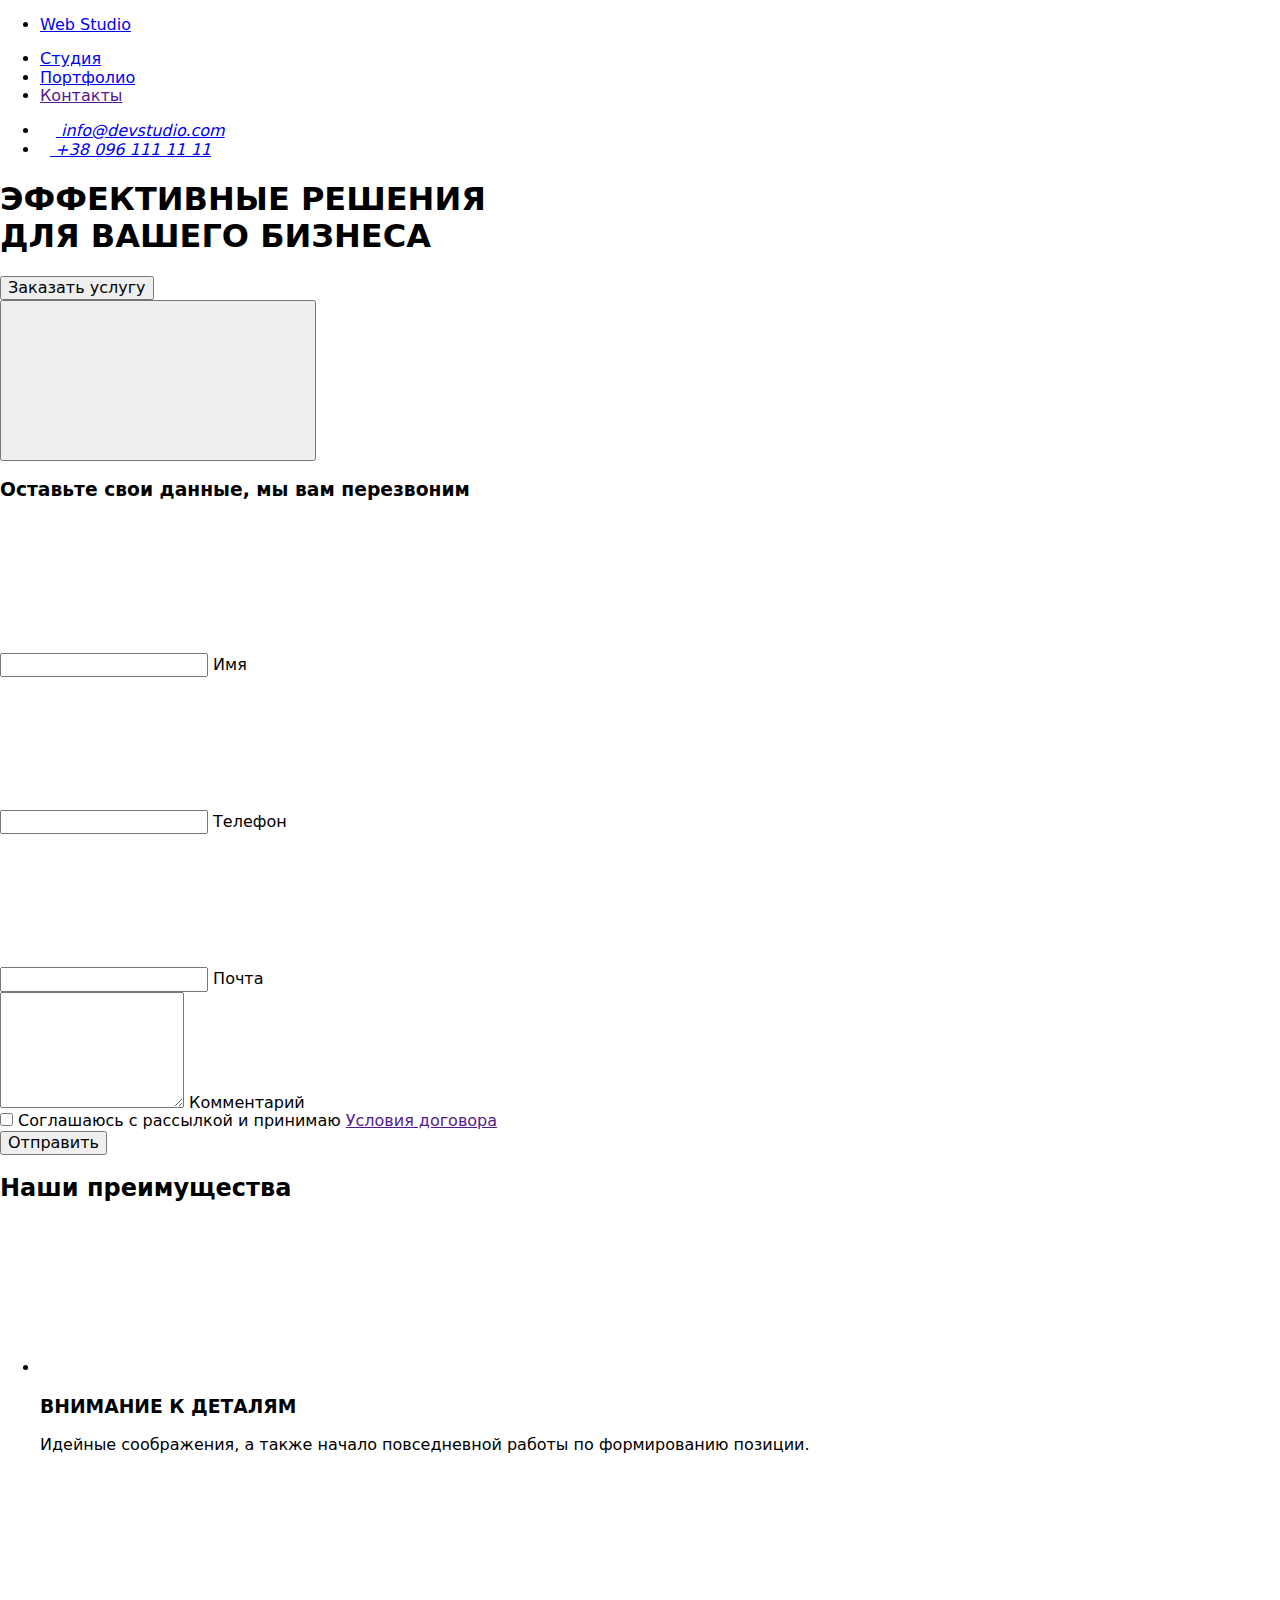
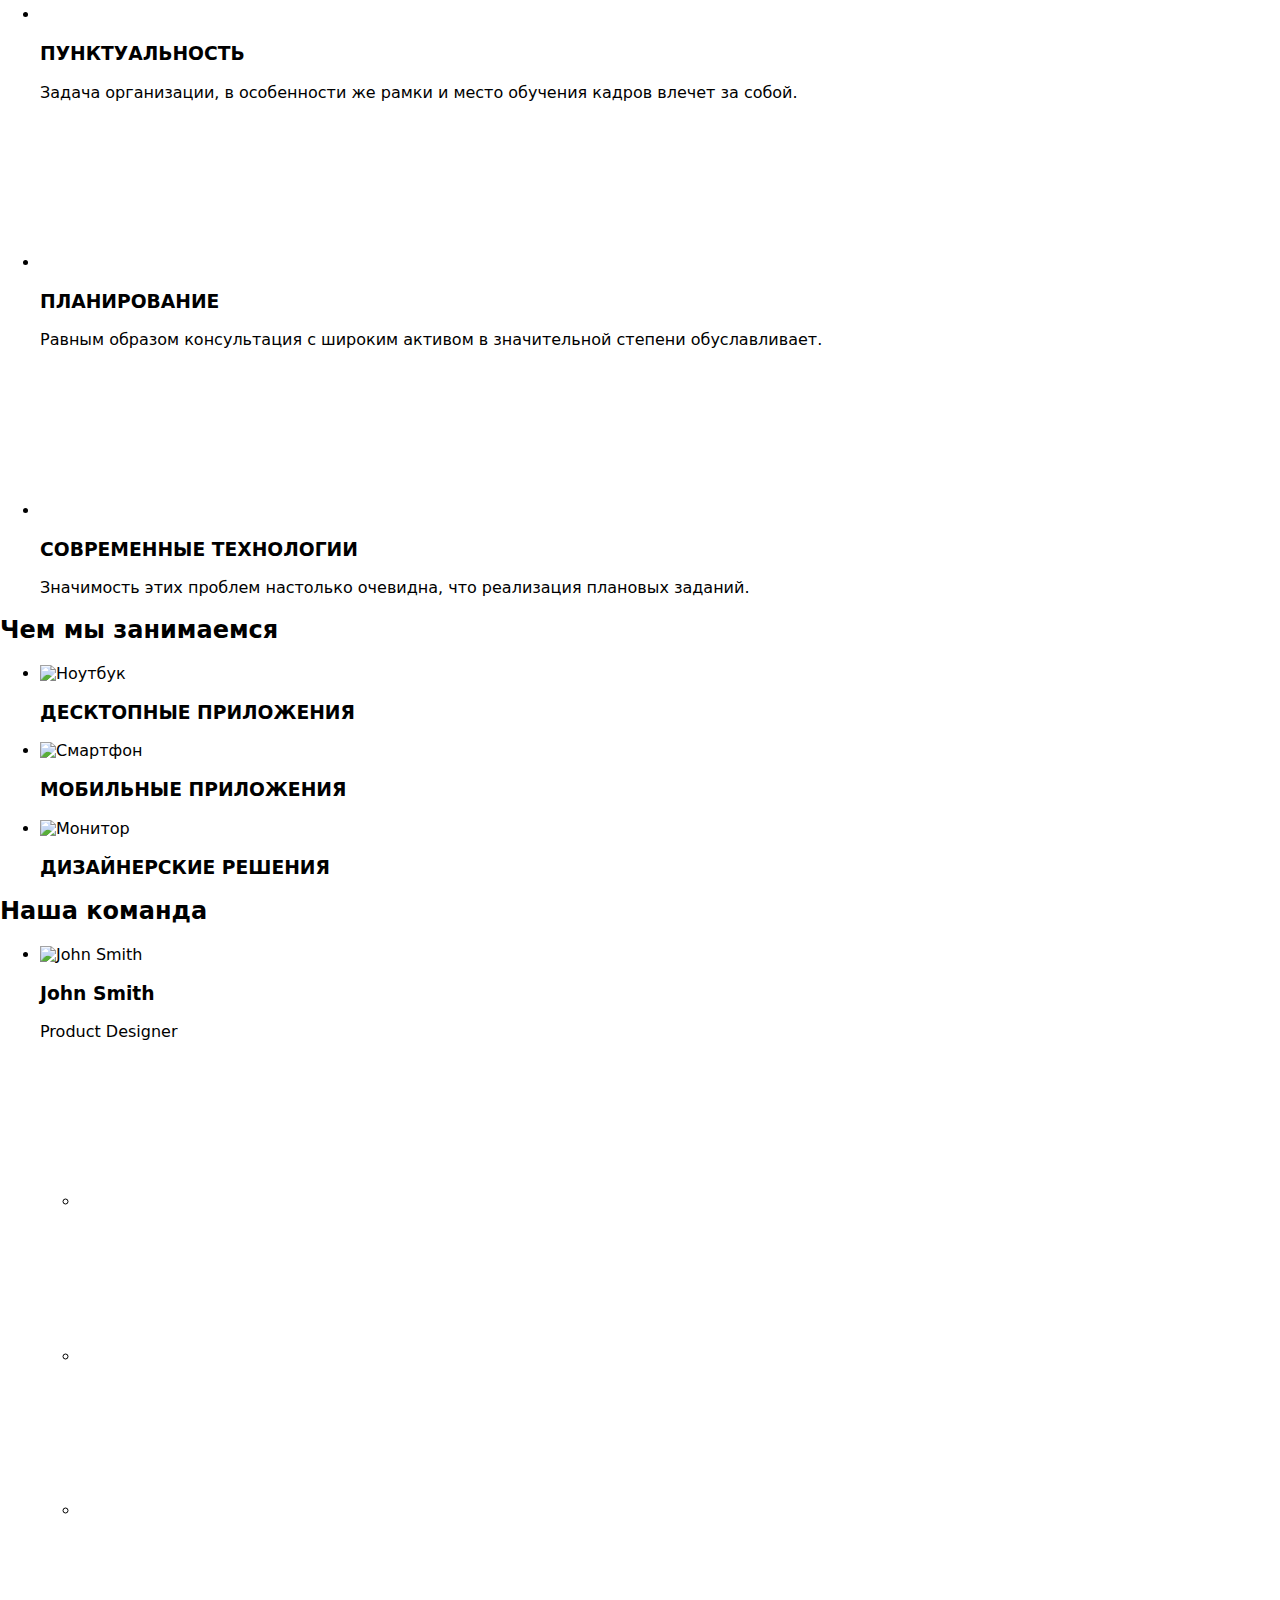
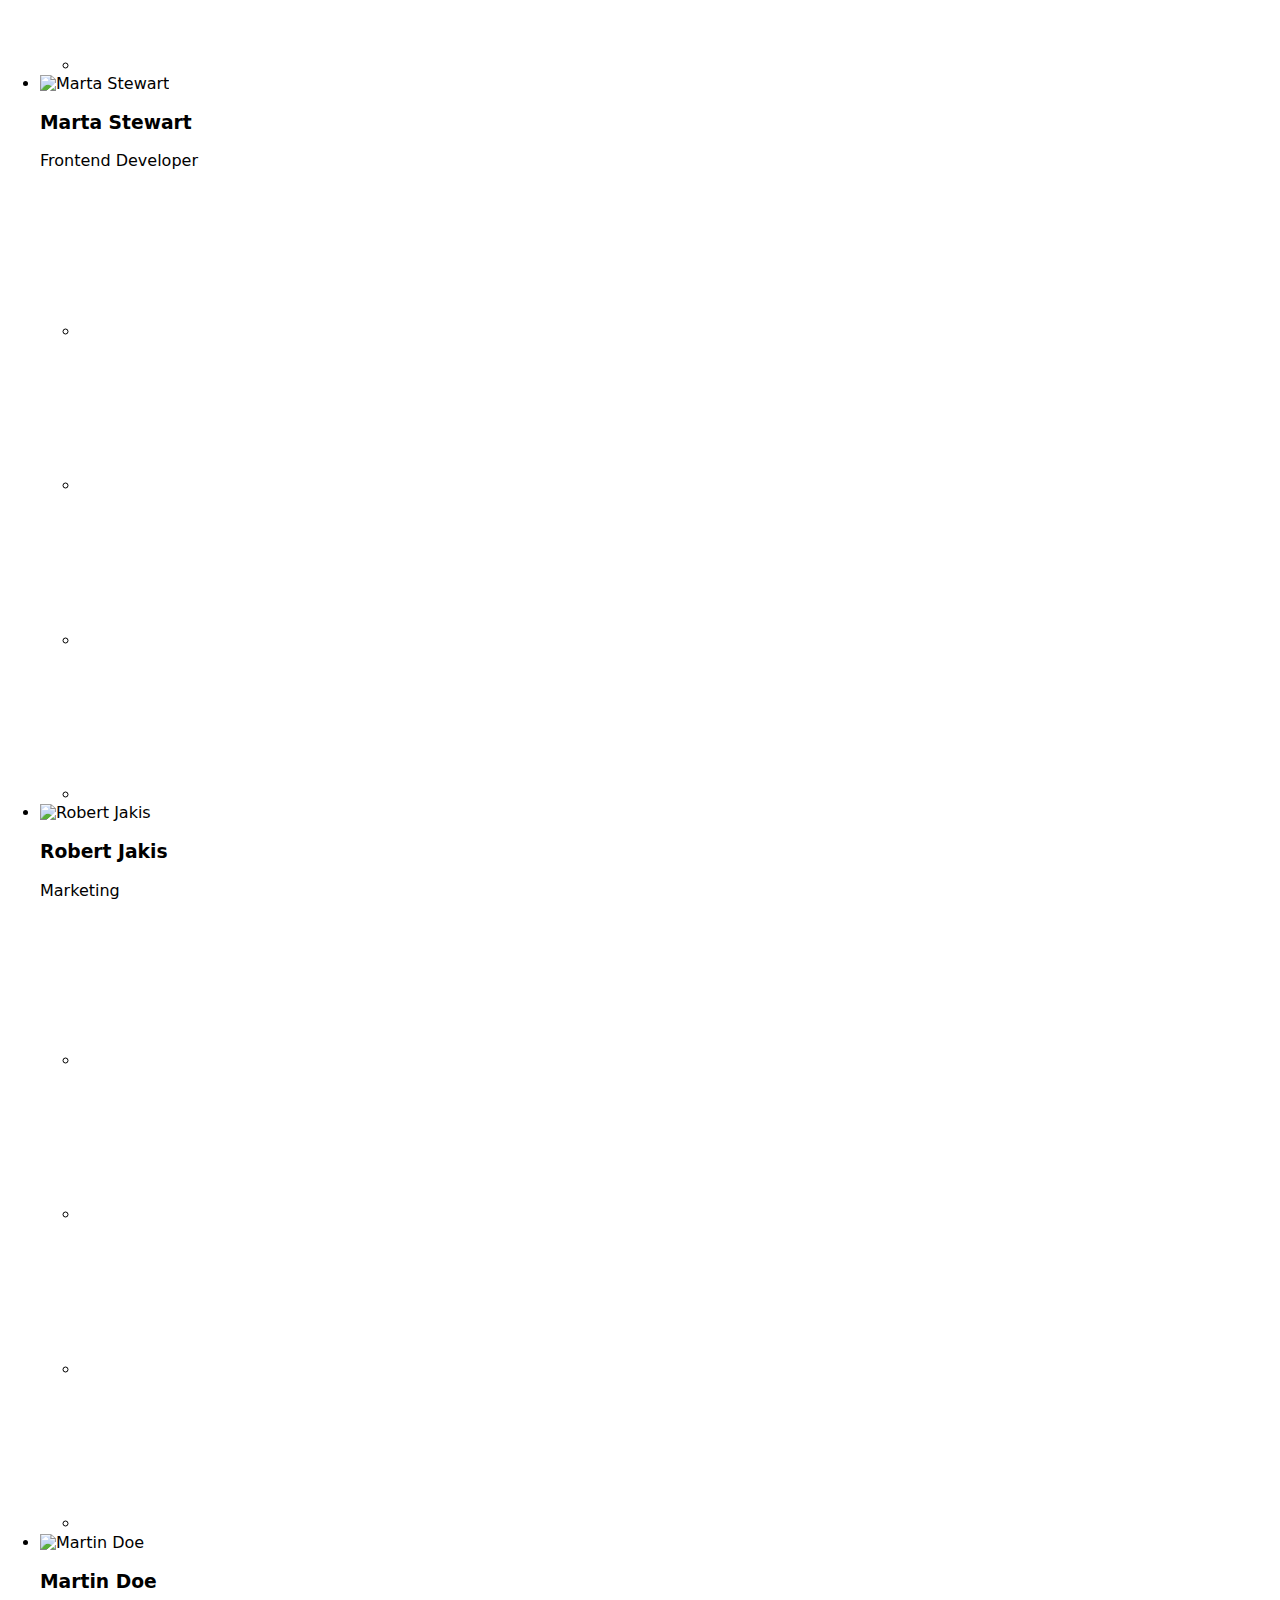
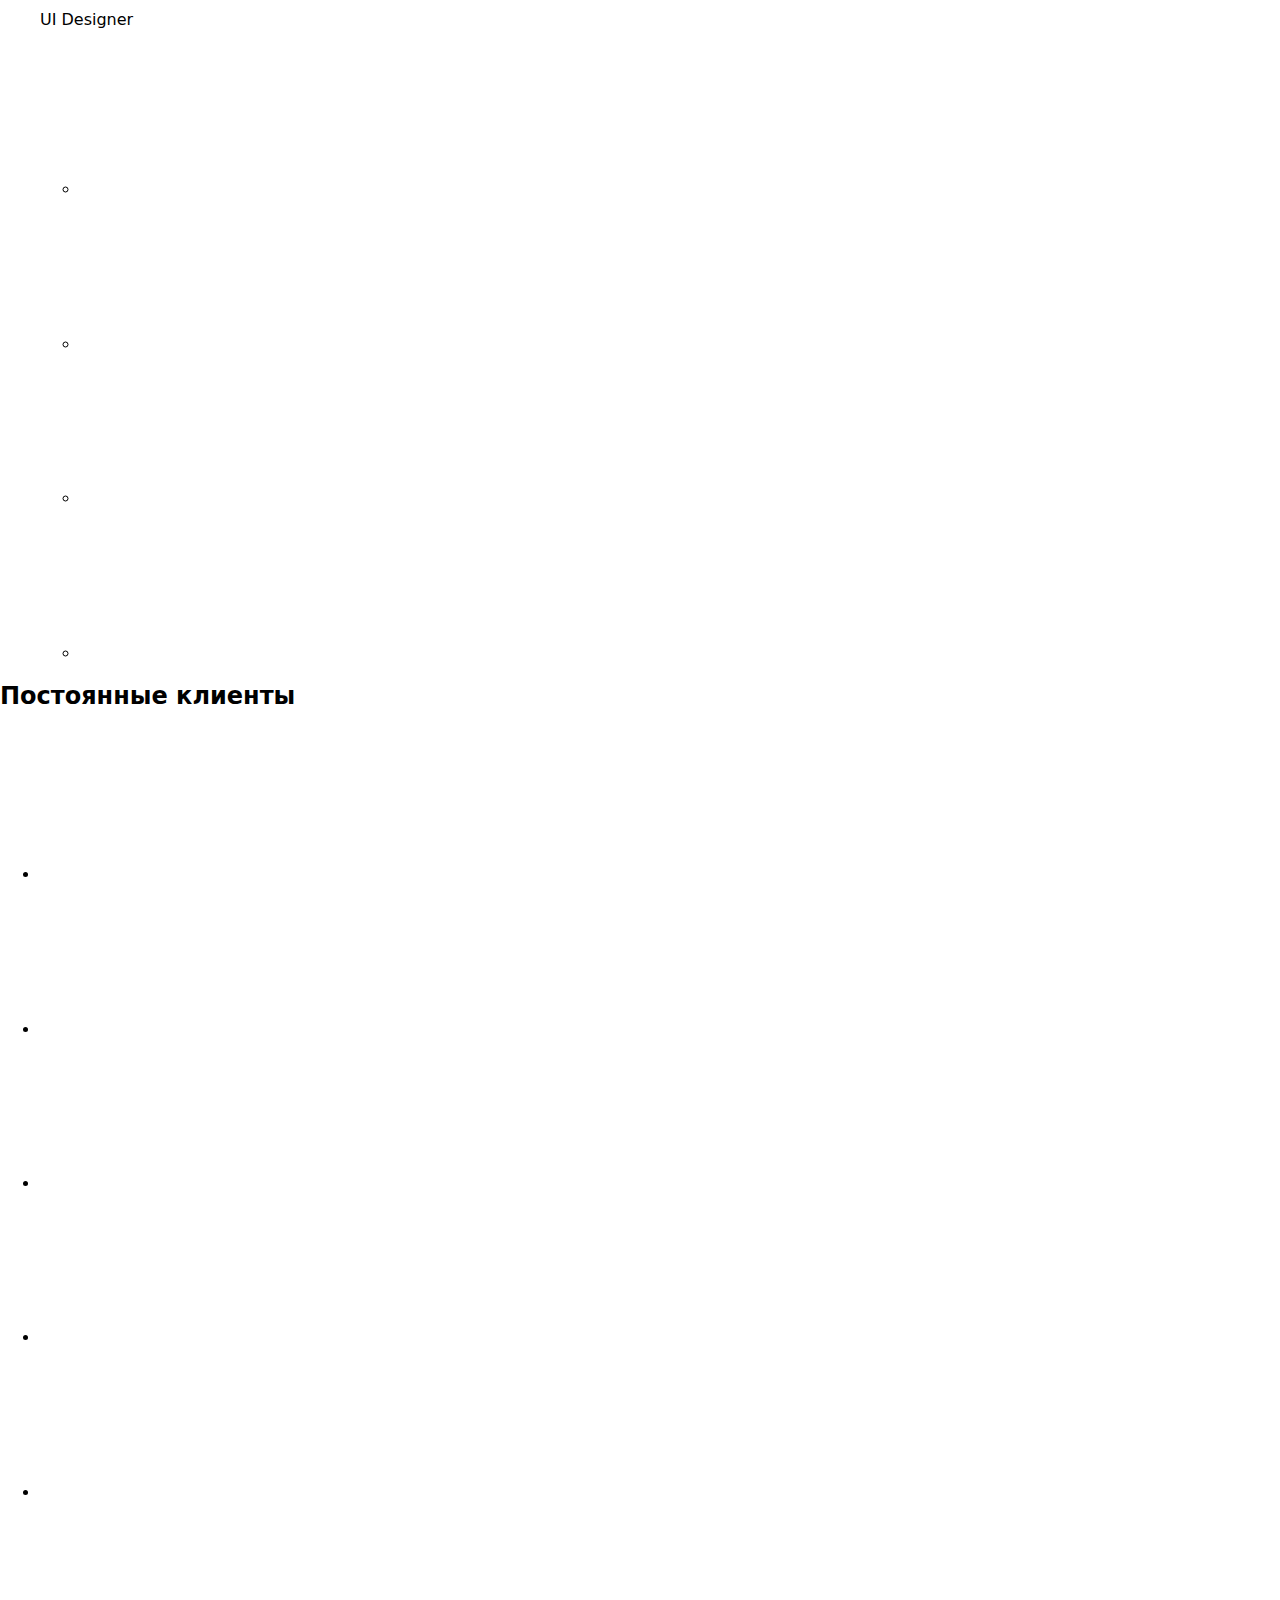
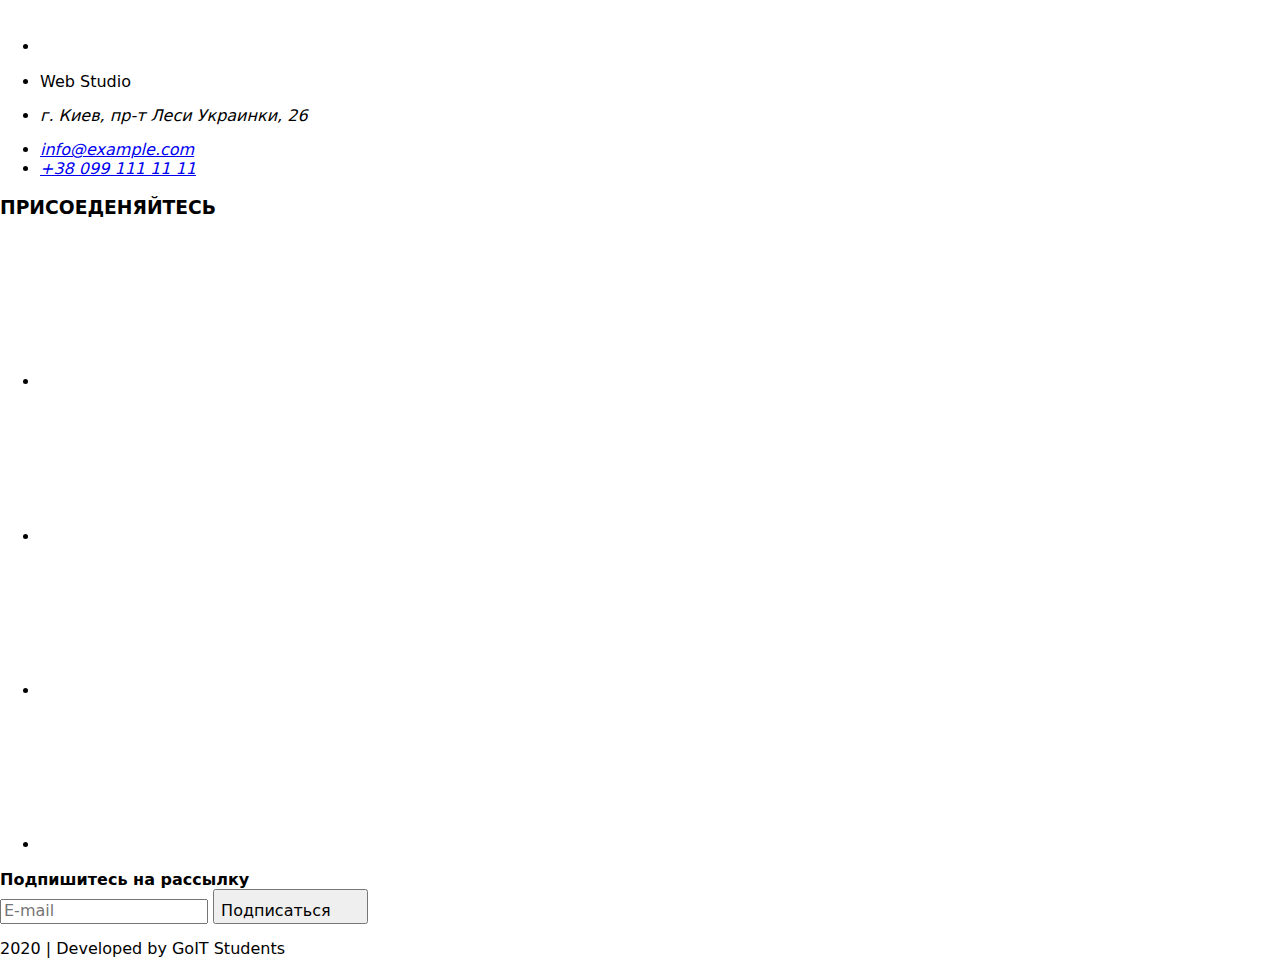
==== index.html @ e9ec9ec7 "Добавила normalize" ====
<!DOCTYPE html>
<html lang="ru">
  <!-- Служебная информация -->
  <head>
    <meta charset="UTF-8" />
    <meta name="viewport" content="width=device-width, initial-scale=1.0" />
    <title>Web Studio v.1</title>
    <link
      rel="stylesheet"
      href="https://fonts.googleapis.com/css2?family=Raleway:wght@700&family=Roboto:wght@400;500;700&display=swap"
    />
    <link 
    rel="stylesheet" 
    href="https://cdnjs.cloudflare.com/ajax/libs/modern-normalize/0.7.0/modern-normalize.min.css" />
    <link rel="stylesheet" href="./css/main.min.css" />
  </head>
  <!-- Содержание -->
  <body>
    <!-- Шапка страницы -->
    <header class="page-header">
      <!-- Главная навигация -->
      <nav class="header-content section">
        <ul class="nav-logo">
          <li>
            <a href="./index.html" lang="en" class="logo">
              <span class="logo-web">Web</span>
              <span class="logo-studio">Studio</span>
            </a>
          </li>
        </ul>
        <ul class="nav-sections">
          <li class="nav-item">
            <a href="./index.html" class="list-item current">Студия</a>
          </li>
          <li class="nav-item">
            <a href="./portfolio.html" class="list-item">Портфолио</a>
          </li>
          <li class="nav-item">
            <a href="" class="list-item">Контакты</a>
          </li>
        </ul>
        <address>
          <ul class="nav-sections-contacts">
            <li class="nav-contacts">
              <a href="mailto:info@devstudio.com" class="contacts">
                <svg width="16" height="12">
                  <use href="./images/symbol-defs.svg#icon-envelope"></use>
                </svg>
                info@devstudio.com
              </a>
            </li>
            <li class="nav-contacts">
              <a href="tel:+380961111111" class="contacts">
                <svg width="10" height="15">
                  <use href="./images/symbol-defs.svg#icon-smartphone"></use>
                </svg>
                +38 096 111 11 11
              </a>
            </li>
          </ul>
        </address>
      </nav>
    </header>
    <main>
      <!--Первый экран-->
      <section class="main-section">
        <h1 class="main-title">
          ЭФФЕКТИВНЫЕ РЕШЕНИЯ
          <br />
          ДЛЯ ВАШЕГО БИЗНЕСА
        </h1>
        <button type="button" class="order-buttom" data-modal-open>
          Заказать услугу
        </button>
      </section>
      <!-- Форма "Заказать услугу" -->
      <section class="backdrop is-hidden" data-modal>
        <section class="modal">
          <button data-modal-close class="modal-close">
            <svg class="close-icon">
              <use href="./images/modal-sprite.svg#icon-close"></use>
            </svg>
          </button>
          <form action="">
            <h3 class="form-title">Оставьте свои данные, мы вам перезвоним</h2>

            <section class="form-field">
              <input
                class="form-input"
                type="text"
                name="user-name"
                id="user-name"
                placeholder=" "
              />
              <label for="user-name" class="form-label">Имя</label>
              <svg class="form-icon">
                <use href="./images/modal-sprite.svg#icon-name"></use>
              </svg>
            </section>

            <section class="form-field">
              <input
                class="form-input"
                type="tel"
                name="tel"
                id="tel"
                placeholder=" "
              />
              <label for="tel" class="form-label">Телефон</label>
              <svg class="form-icon">
                <use href="./images/modal-sprite.svg#icon-telephone"></use>
              </svg>
            </section>

            <section class="form-field">
              <input
                class="form-input"
                type="email"
                name="mail"
                id="mail"
                placeholder=" "
              />
              <label for="mail" class="form-label">Почта</label>
              <svg class="form-icon">
                <use href="./images/modal-sprite.svg#icon-email"></use>
              </svg>
            </section>

            <section class="form-field">
              <textarea
                class="form-input"
                name="comment"
                id="comment"
                rows="6"
                placeholder=" "
              ></textarea>
              <label for="comment" class="form-label texterea"
                >Комментарий</label
              >
            </section>
            <section class="policy-wrapper">
              <label class="check policy-label" for="policy">
                <input
                  class="policy-checkbox"
                  id="policy"
                  type="checkbox"
                  name="policy"
                  value="policy"
                />
                <span class="checkbox"></span>
                <span class="checkbox-tittle">
                Соглашаюсь с рассылкой и принимаю
                <a class="policy-link" href="">Условия договора</a></label
              ></span>
            </section>
            <button class="order-form-buttom" type="submit">Отправить</button>
          </form>
        </section>
      </section>
      <!--Преимущества-->
      <section class="advantages section">
        <!--скрытый заголовок-->
        <h2 class="hiden-title">
          Наши преимущества
        </h2>
        <ul class="advantages-section">
          <li class="advantages-item">
            <div class="item-icon">
              <svg class="advantages-icon">
                <use href="./images/symbol-defs.svg#icon-antenna"></use>
              </svg>
            </div>
            <h3 class="advantages-title">ВНИМАНИЕ К ДЕТАЛЯМ</h3>
            <p class="advantages-description">
              Идейные соображения, а также начало повседневной работы по
              формированию позиции.
            </p>
          </li>
          <li class="advantages-item">
            <div class="item-icon">
              <svg class="advantages-icon">
                <use href="./images/symbol-defs.svg#icon-clock"></use>
              </svg>
            </div>
            <h3 class="advantages-title">ПУНКТУАЛЬНОСТЬ</h3>
            <p class="advantages-description">
              Задача организации, в особенности же рамки и место обучения кадров
              влечет за собой.
            </p>
          </li>
          <li class="advantages-item">
            <div class="item-icon">
              <svg class="advantages-icon">
                <use href="./images/symbol-defs.svg#icon-diagram"></use>
              </svg>
            </div>
            <h3 class="advantages-title">ПЛАНИРОВАНИЕ</h3>
            <p class="advantages-description">
              Равным образом консультация с широким активом в значительной
              степени обуславливает.
            </p>
          </li>
          <li class="advantages-item">
            <div class="item-icon">
              <svg class="advantages-icon">
                <use href="./images/symbol-defs.svg#icon-astronaut"></use>
              </svg>
            </div>
            <h3 class="advantages-title">СОВРЕМЕННЫЕ ТЕХНОЛОГИИ</h3>
            <p class="advantages-description">
              Значимость этих проблем настолько очевидна, что реализация
              плановых заданий.
            </p>
          </li>
        </ul>
      </section>
      <!--Чем мы занимаемся-->
      <section class="directions section">
        <h2 class="section-title">Чем мы занимаемся</h2>
        <ul class="directions-section">
          <li class="directions-item">
            <img
              src="./images/box_1.jpg"
              alt="Ноутбук"
              class="directions-img"
            />
            <h3 class="directions-section-subtitle">ДЕСКТОПНЫЕ ПРИЛОЖЕНИЯ</h3>
          </li>
          <li class="directions-item">
            <img
              src="./images/box_2.jpg"
              alt="Смартфон"
              class="directions-img"
            />
            <h3 class="directions-section-subtitle">МОБИЛЬНЫЕ ПРИЛОЖЕНИЯ</h3>
          </li>
          <li class="directions-item">
            <img
              src="./images/box_3.jpg"
              alt="Монитор"
              class="directions-img"
            />
            <h3 class="directions-section-subtitle">ДИЗАЙНЕРСКИЕ РЕШЕНИЯ</h3>
          </li>
        </ul>
      </section>
      <!--Наша команда-->
      <section class="team-section-background">
        <section class="team section">
          <h2 class="section-title">Наша команда</h2>
          <ul class="team-section">
            <li class="team-item">
              <img
                src="./images/team_img_1.jpg"
                alt="John Smith"
                class="team-img"
              />
              <h3 class="team-name" lang="en">
                John Smith
              </h3>
              <p class="team-position">Product Designer</p>
              <ul class="networks-section">
                <li class="networks-item">
                  <a href="" class="networks-link">
                    <svg class="network-icon">
                      <use href="./images/symbol-defs.svg#icon-instagram"></use>
                    </svg>
                  </a>
                </li>
                <li class="networks-item">
                  <a href="" class="networks-link">
                    <svg class="network-icon">
                      <use href="./images/symbol-defs.svg#icon-twitter"></use>
                    </svg>
                  </a>
                </li>
                <li class="networks-item">
                  <a href="" class="networks-link">
                    <svg class="network-icon">
                      <use href="./images/symbol-defs.svg#icon-facebook"></use>
                    </svg>
                  </a>
                </li>
                <li class="networks-item">
                  <a href="" class="networks-link">
                    <svg class="network-icon">
                      <use href="./images/symbol-defs.svg#icon-linkedin"></use>
                    </svg>
                  </a>
                </li>
              </ul>
            </li>
            <li class="team-item">
              <img
                src="./images/team_img_2.jpg"
                alt="Marta Stewart"
                class="team-img"
              />
              <h3 class="team-name" lang="en">Marta Stewart</h3>
              <p class="team-position">Frontend Developer</p>
              <ul class="networks-section">
                <li class="networks-item">
                  <a href="" class="networks-link">
                    <svg class="network-icon">
                      <use href="./images/symbol-defs.svg#icon-instagram"></use>
                    </svg>
                  </a>
                </li>
                <li class="networks-item">
                  <a href="" class="networks-link">
                    <svg class="network-icon">
                      <use href="./images/symbol-defs.svg#icon-twitter"></use>
                    </svg>
                  </a>
                </li>
                <li class="networks-item">
                  <a href="" class="networks-link">
                    <svg class="network-icon">
                      <use href="./images/symbol-defs.svg#icon-facebook"></use>
                    </svg>
                  </a>
                </li>
                <li class="networks-item">
                  <a href="" class="networks-link">
                    <svg class="network-icon">
                      <use href="./images/symbol-defs.svg#icon-linkedin"></use>
                    </svg>
                  </a>
                </li>
              </ul>
            </li>
            <li class="team-item">
              <img
                src="./images/team_img_3.jpg"
                alt="Robert Jakis"
                class="team-img"
              />
              <h3 class="team-name" lang="en">Robert Jakis</h3>
              <p class="team-position">Marketing</p>
              <ul class="networks-section">
                <li class="networks-item">
                  <a href="" class="networks-link">
                    <svg class="network-icon">
                      <use href="./images/symbol-defs.svg#icon-instagram"></use>
                    </svg>
                  </a>
                </li>
                <li class="networks-item">
                  <a href="" class="networks-link">
                    <svg class="network-icon">
                      <use href="./images/symbol-defs.svg#icon-twitter"></use>
                    </svg>
                  </a>
                </li>
                <li class="networks-item">
                  <a href="" class="networks-link">
                    <svg class="network-icon">
                      <use href="./images/symbol-defs.svg#icon-facebook"></use>
                    </svg>
                  </a>
                </li>
                <li class="networks-item">
                  <a href="" class="networks-link">
                    <svg class="network-icon">
                      <use href="./images/symbol-defs.svg#icon-linkedin"></use>
                    </svg>
                  </a>
                </li>
              </ul>
            </li>
            <li class="team-item">
              <img
                src="./images/team_img_4.jpg"
                alt="Martin Doe"
                class="team-img"
              />
              <h3 class="team-name" lang="en">Martin Doe</h3>
              <p class="team-position">UI Designer</p>
              <ul class="networks-section">
                <li class="networks-item">
                  <a href="" class="networks-link">
                    <svg class="network-icon">
                      <use href="./images/symbol-defs.svg#icon-instagram"></use>
                    </svg>
                  </a>
                </li>
                <li class="networks-item">
                  <a href="" class="networks-link">
                    <svg class="network-icon">
                      <use href="./images/symbol-defs.svg#icon-twitter"></use>
                    </svg>
                  </a>
                </li>
                <li class="networks-item">
                  <a href="" class="networks-link">
                    <svg class="network-icon">
                      <use href="./images/symbol-defs.svg#icon-facebook"></use>
                    </svg>
                  </a>
                </li>
                <li class="networks-item">
                  <a href="" class="networks-link">
                    <svg class="network-icon">
                      <use href="./images/symbol-defs.svg#icon-linkedin"></use>
                    </svg>
                  </a>
                </li>
              </ul>
            </li>
          </ul>
        </section>
      </section>
      <!--Постоянные клиенты-->
      <section class="clients section">
        <h2 class="section-title">Постоянные клиенты</h2>
        <ul class="clients-section">
          <li class="clients-item">
            <a href="" class="clients-item-link">
              <svg class="clients-icon1">
                <use href="./images/symbol-defs.svg#icon-client1"></use>
              </svg>
            </a>
          </li>
          <li class="clients-item">
            <a href="" class="clients-item-link">
              <svg class="clients-icon2">
                <use href="./images/symbol-defs.svg#icon-client2"></use>
              </svg>
            </a>
          </li>
          <li class="clients-item">
            <a href="" class="clients-item-link">
              <svg class="clients-icon3">
                <use href="./images/symbol-defs.svg#icon-client3"></use>
              </svg>
            </a>
          </li>
          <li class="clients-item">
            <a href="" class="clients-item-link">
              <svg class="clients-icon4">
                <use href="./images/symbol-defs.svg#icon-client4"></use>
              </svg>
            </a>
          </li>
          <li class="clients-item">
            <a href="" class="clients-item-link">
              <svg class="clients-icon5">
                <use href="./images/symbol-defs.svg#icon-client5"></use>
              </svg>
            </a>
          </li>
          <li class="clients-item">
            <a href="" class="clients-item-link">
              <svg class="clients-icon6">
                <use href="./images/symbol-defs.svg#icon-client6"></use>
              </svg>
            </a>
          </li>
        </ul>
      </section>
    </main>
    <!-- Футер-->
    <footer class="footer-content">
      <section class="footer section">
        <section class="adress-section">
          <ul class="logo-footer">
            <li>
              <p lang="en">
                <span class="logo-web">Web</span>
                <span class="logo-studio-footer">Studio</span>
              </p>
            </li>
          </ul>
          <address>
            <ul class="footer-contacts">
              <li class="adress-contact">
                <p>г. Киев, пр-т Леси Украинки, 26</p>
              </li>
              <li class="email-contact">
                <a href="mailto:info@example.com" class="address-email">
                  info@example.com
                </a>
              </li>
              <li class="phone-contact">
                <a href="tel:+380991111111" class="address-phone">
                  +38 099 111 11 11
                </a>
              </li>
            </ul>
          </address>
        </section>
        <section class="join-section">
          <h3 class="join-title">
            ПРИСОЕДЕНЯЙТЕСЬ
          </h3>
          <ul class="join">
            <li class="join-item">
              <a href="" class="join-link">
                <svg class="network-icon">
                  <use href="./images/symbol-defs.svg#icon-instagram"></use>
                </svg>
              </a>
            </li>
            <li class="join-item">
              <a href="" class="join-link">
                <svg class="network-icon">
                  <use href="./images/symbol-defs.svg#icon-twitter"></use>
                </svg>
              </a>
            </li>
            <li class="join-item">
              <a href="" class="join-link">
                <svg class="network-icon">
                  <use href="./images/symbol-defs.svg#icon-facebook"></use>
                </svg>
              </a>
            </li>
            <li class="join-item">
              <a href="" class="join-link">
                <svg class="network-icon">
                  <use href="./images/symbol-defs.svg#icon-linkedin"></use>
                </svg>
              </a>
            </li>
          </ul>
        </section>

      <section class="subscription">
        <b>Подпишитесь на рассылку</b>
        <form action="" class="footer-form">
          <input
          class="footer-input"
          type="email"
          name="mail"
          id="E-mail"
          placeholder="E-mail"
          />
          <button class="button send">
            Подписаться
            <svg width="24" height="24" class="icon-send">
              <use href="./images/modal-sprite.svg#icon-send"></use>
            </svg>
          </button>
        </form>
      </section>
    </section>
      <section class="site-development section">
        <p class="developed" lang="en">2020 | Developed by GoIT Students</p>
      </section>
    </footer>
    <script src="./js/modal.js"></script>
  </body>
</html>
---- css/main.min.css ----
/*! modern-normalize v0.7.0 | MIT License | https://github.com/sindresorhus/modern-normalize */*,*::before,*::after{-webkit-box-sizing:border-box;box-sizing:border-box}:root{-moz-tab-size:4;-o-tab-size:4;tab-size:4}html{line-height:1.15;-webkit-text-size-adjust:100%}body{margin:0}body{font-family:system-ui,-apple-system,"Segoe UI",Roboto,Helvetica,Arial,sans-serif,"Apple Color Emoji","Segoe UI Emoji"}hr{height:0}abbr[title]{-webkit-text-decoration:underline dotted;text-decoration:underline dotted}b,strong{font-weight:bolder}code,kbd,samp,pre{font-family:ui-monospace, SFMono-Regular, Consolas, 'Liberation Mono', Menlo, monospace;font-size:1em}small{font-size:80%}sub,sup{font-size:75%;line-height:0;position:relative;vertical-align:baseline}sub{bottom:-0.25em}sup{top:-0.5em}button,input,optgroup,select,textarea{font-family:inherit;font-size:100%;line-height:1.15;margin:0}button,select{text-transform:none}button,[type='button'],[type='reset'],[type='submit']{-webkit-appearance:button}button::-moz-focus-inner,[type='button']::-moz-focus-inner,[type='reset']::-moz-focus-inner,[type='submit']::-moz-focus-inner{border-style:none;padding:0}button:-moz-focusring,[type='button']:-moz-focusring,[type='reset']:-moz-focusring,[type='submit']:-moz-focusring{outline:1px dotted ButtonText}legend{padding:0}progress{vertical-align:baseline}[type='number']::-webkit-inner-spin-button,[type='number']::-webkit-outer-spin-button{height:auto}[type='search']{-webkit-appearance:textfield;outline-offset:-2px}[type='search']::-webkit-search-decoration{-webkit-appearance:none}::-webkit-file-upload-button{-webkit-appearance:button;font:inherit}summary{display:list-item}
/*# sourceMappingURL=main.min.css.map */
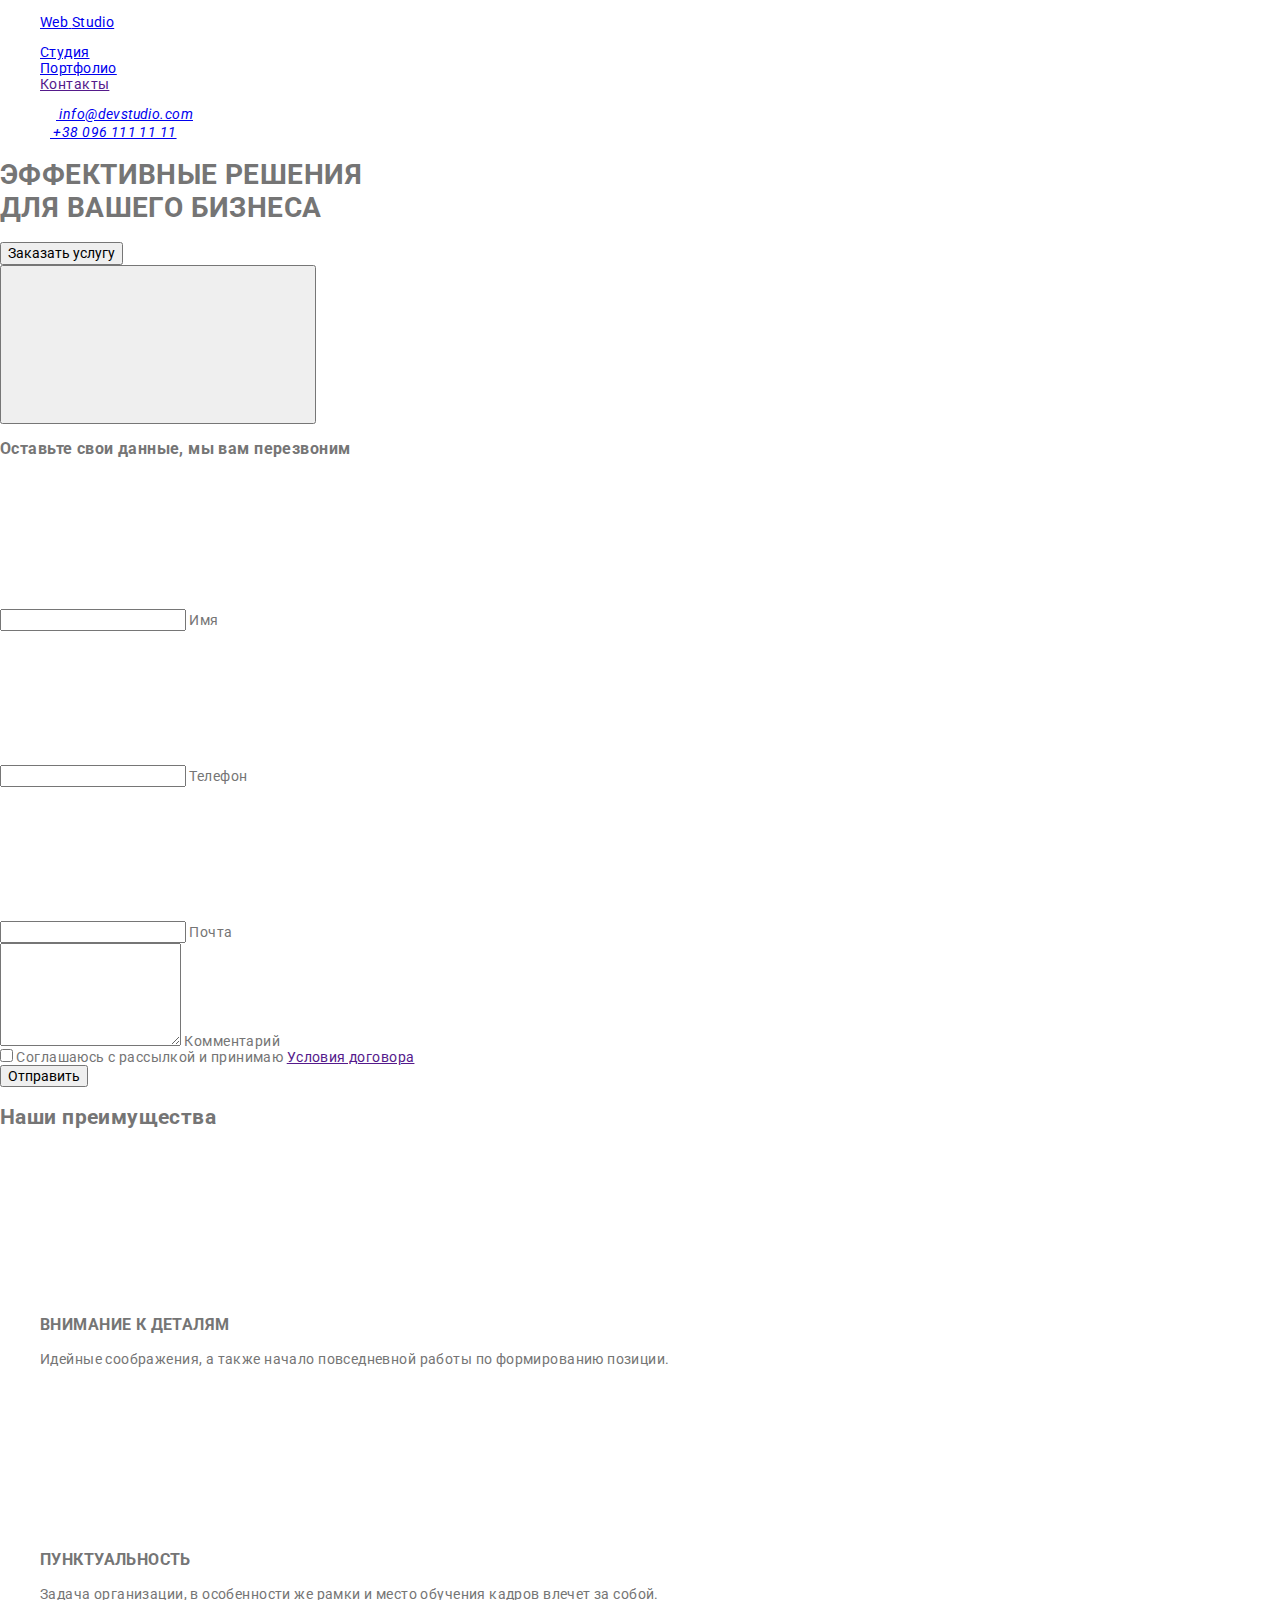
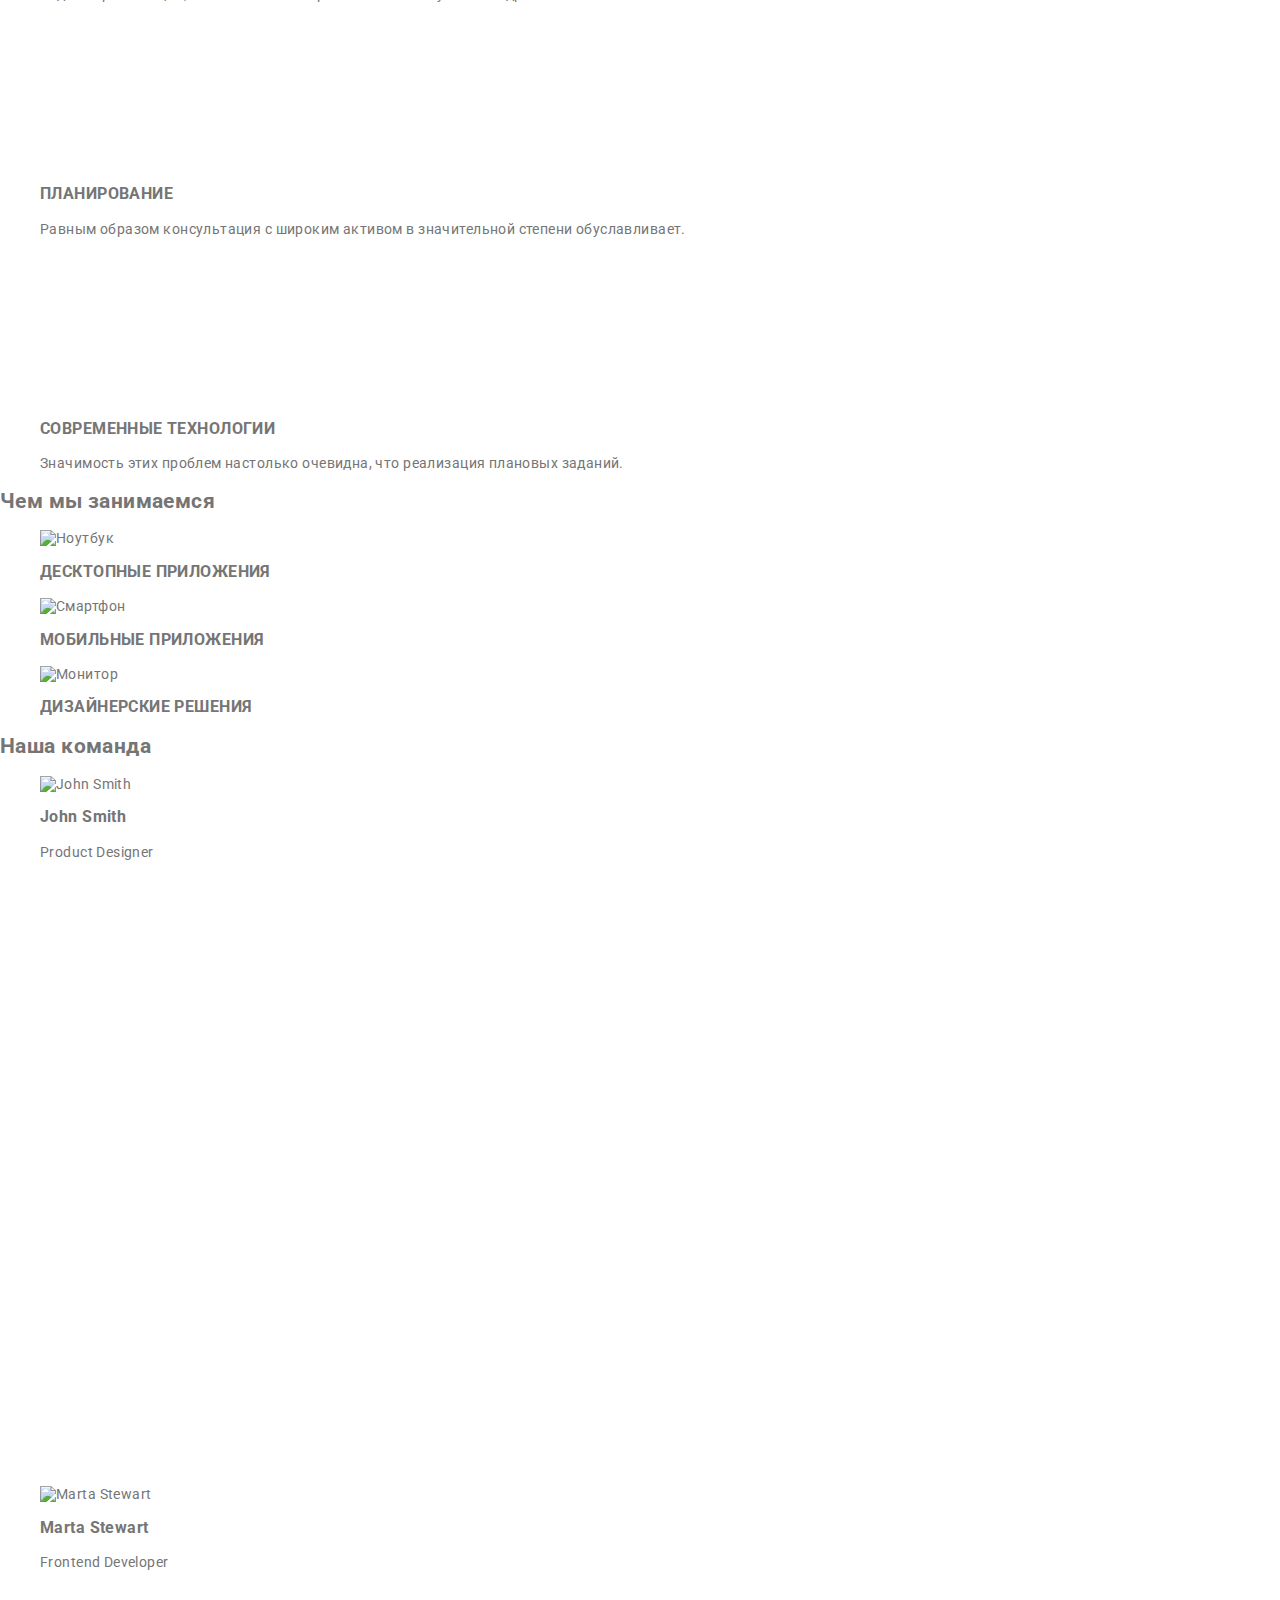
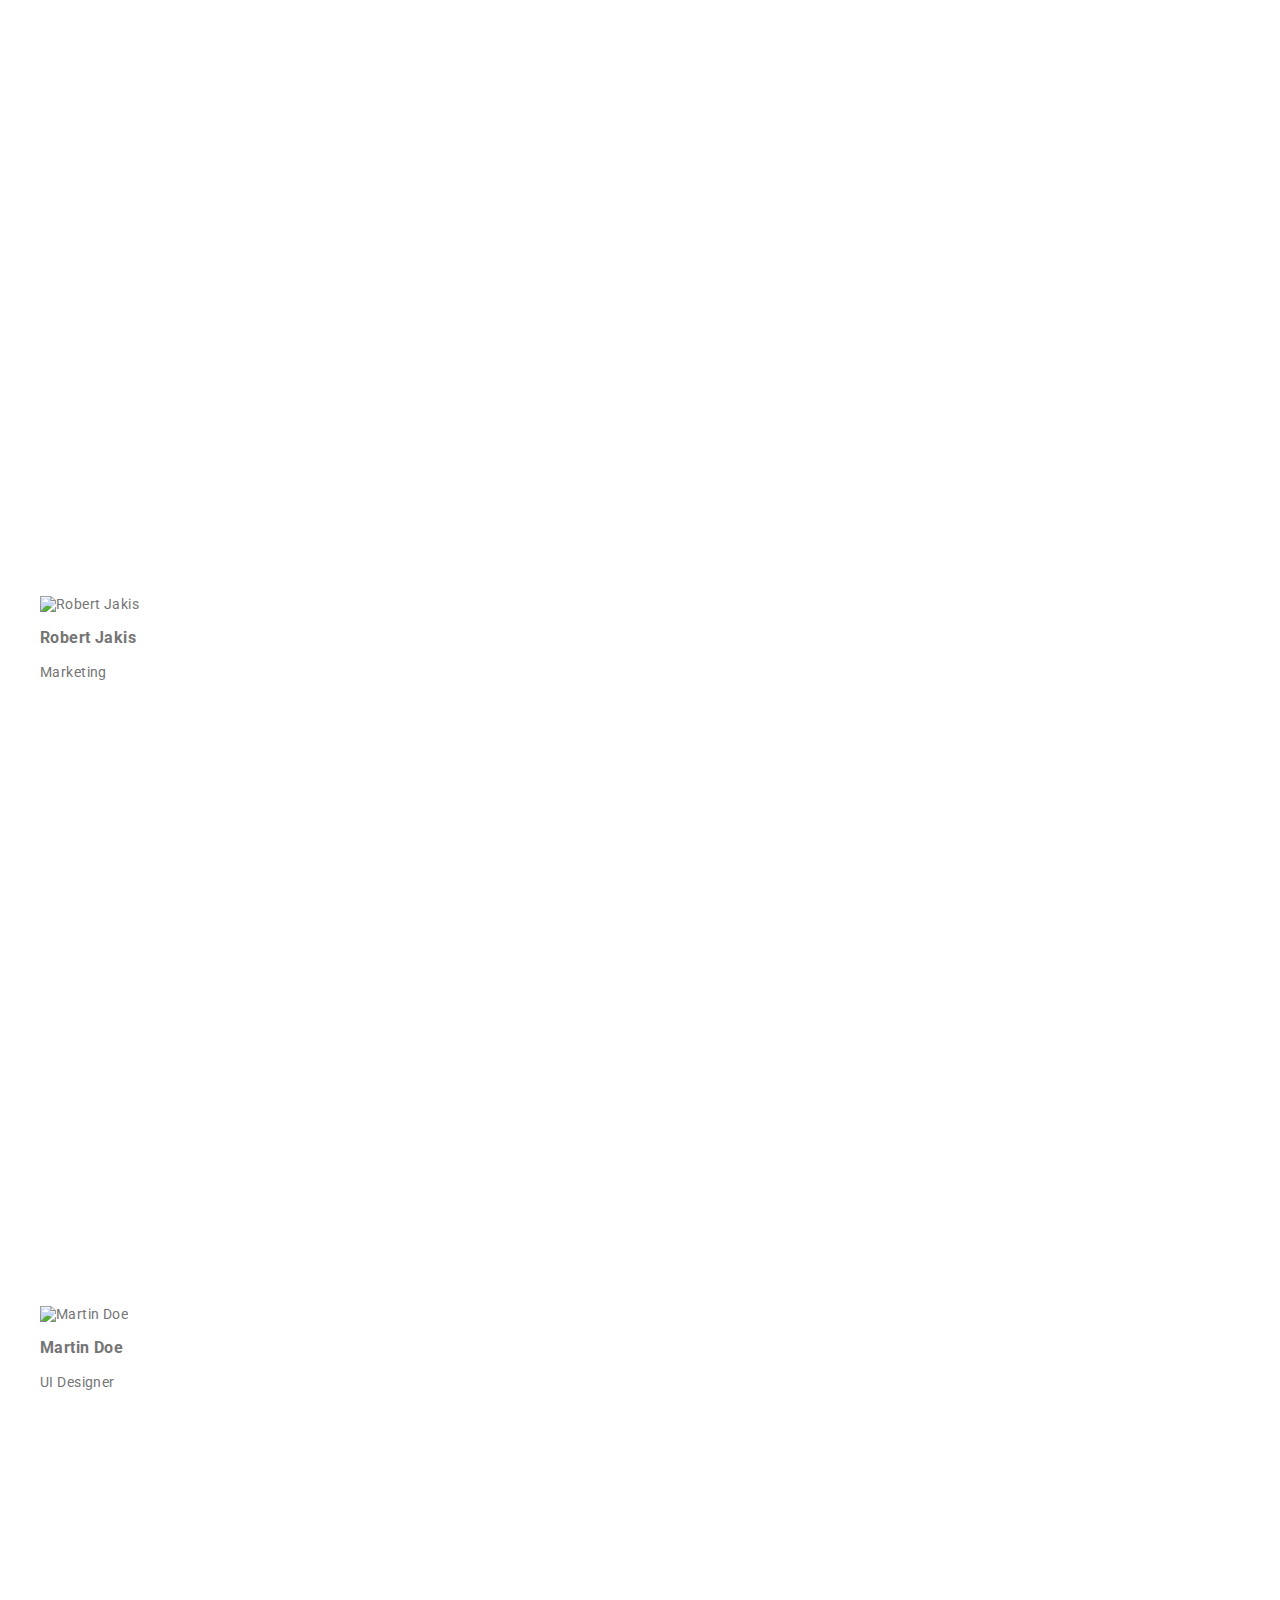
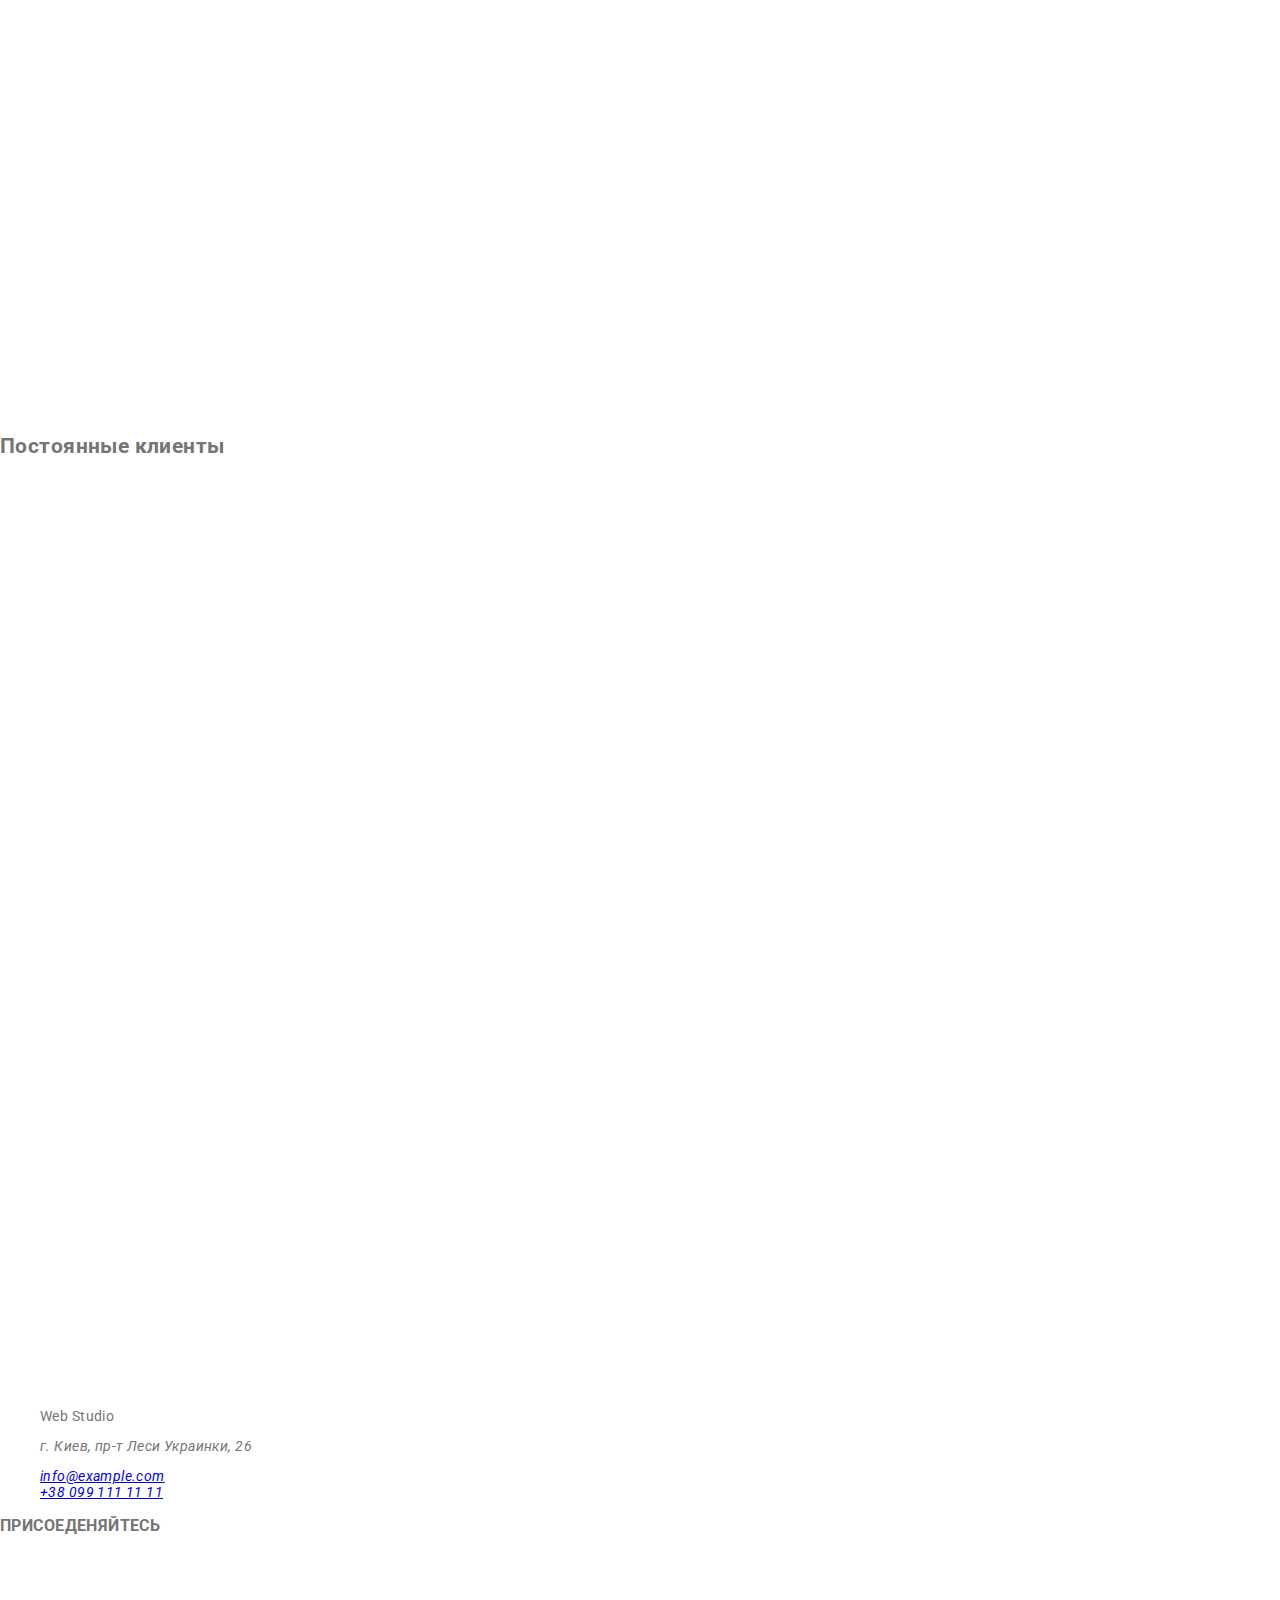
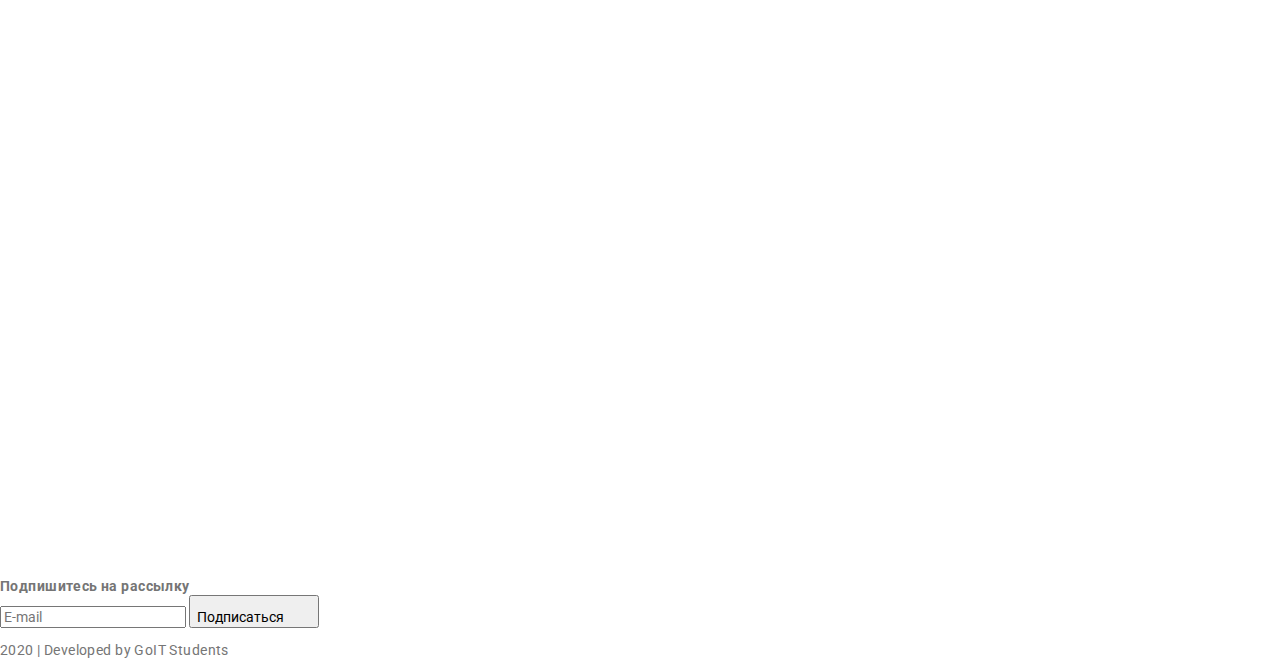
==== commit b1e22003: "создала _variables.scss и _body.scss" ====
--- a/index.html
+++ b/index.html
@@ -9,9 +9,6 @@
       rel="stylesheet"
       href="https://fonts.googleapis.com/css2?family=Raleway:wght@700&family=Roboto:wght@400;500;700&display=swap"
     />
-    <link 
-    rel="stylesheet" 
-    href="https://cdnjs.cloudflare.com/ajax/libs/modern-normalize/0.7.0/modern-normalize.min.css" />
     <link rel="stylesheet" href="./css/main.min.css" />
   </head>
   <!-- Содержание -->
--- a/css/main.min.css
+++ b/css/main.min.css
@@ -1,3 +1,3 @@
 /*! modern-normalize v0.7.0 | MIT License | https://github.com/sindresorhus/modern-normalize */*,*::before,*::after{-webkit-box-sizing:border-box;box-sizing:border-box}:root{-moz-tab-size:4;-o-tab-size:4;tab-size:4}html{line-height:1.15;-webkit-text-size-adjust:100%}body{margin:0}body{font-family:system-ui,-apple-system,"Segoe UI",Roboto,Helvetica,Arial,sans-serif,"Apple Color Emoji","Segoe UI Emoji"}hr{height:0}abbr[title]{-webkit-text-decoration:underline dotted;text-decoration:underline dotted}b,strong{font-weight:bolder}code,kbd,samp,pre{font-family:ui-monospace, SFMono-Regular, Consolas, 'Liberation Mono', Menlo,- monospace;font-size:1em}small{font-size:80%}sub,sup{font-size:75%;line-height:0;position:relative;vertical-align:baseline}sub{bottom:-0.25em}sup{top:-0.5em}button,input,optgroup,select,textarea{font-family:inherit;font-size:100%;line-height:1.15;margin:0}button,select{text-transform:none}button,[type='button'],[type='reset'],[type='submit']{-webkit-appearance:button}button::-moz-focus-inner,[type='button']::-moz-focus-inner,[type='reset']::-moz-focus-inner,[type='submit']::-moz-focus-inner{border-style:none;padding:0}button:-moz-focusring,[type='button']:-moz-focusring,[type='reset']:-moz-focusring,[type='submit']:-moz-focusring{outline:1px dotted ButtonText}legend{padding:0}progress{vertical-align:baseline}[type='number']::-webkit-inner-spin-button,[type='number']::-webkit-outer-spin-button{height:auto}[type='search']{-webkit-appearance:textfield;outline-offset:-2px}[type='search']::-webkit-search-decoration{-webkit-appearance:none}::-webkit-file-upload-button{-webkit-appearance:button;font:inherit}summary{display:list-item}
+ monospace;font-size:1em}small{font-size:80%}sub,sup{font-size:75%;line-height:0;position:relative;vertical-align:baseline}sub{bottom:-0.25em}sup{top:-0.5em}button,input,optgroup,select,textarea{font-family:inherit;font-size:100%;line-height:1.15;margin:0}button,select{text-transform:none}button,[type='button'],[type='reset'],[type='submit']{-webkit-appearance:button}button::-moz-focus-inner,[type='button']::-moz-focus-inner,[type='reset']::-moz-focus-inner,[type='submit']::-moz-focus-inner{border-style:none;padding:0}button:-moz-focusring,[type='button']:-moz-focusring,[type='reset']:-moz-focusring,[type='submit']:-moz-focusring{outline:1px dotted ButtonText}legend{padding:0}progress{vertical-align:baseline}[type='number']::-webkit-inner-spin-button,[type='number']::-webkit-outer-spin-button{height:auto}[type='search']{-webkit-appearance:textfield;outline-offset:-2px}[type='search']::-webkit-search-decoration{-webkit-appearance:none}::-webkit-file-upload-button{-webkit-appearance:button;font:inherit}summary{display:list-item}body{color:#757575;background-color:#fff;font-family:Roboto,sans-serif;font-size:14px;letter-spacing:0.03em;max-width:1600px;margin-left:auto;margin-right:auto}body ul{list-style:none}
 /*# sourceMappingURL=main.min.css.map */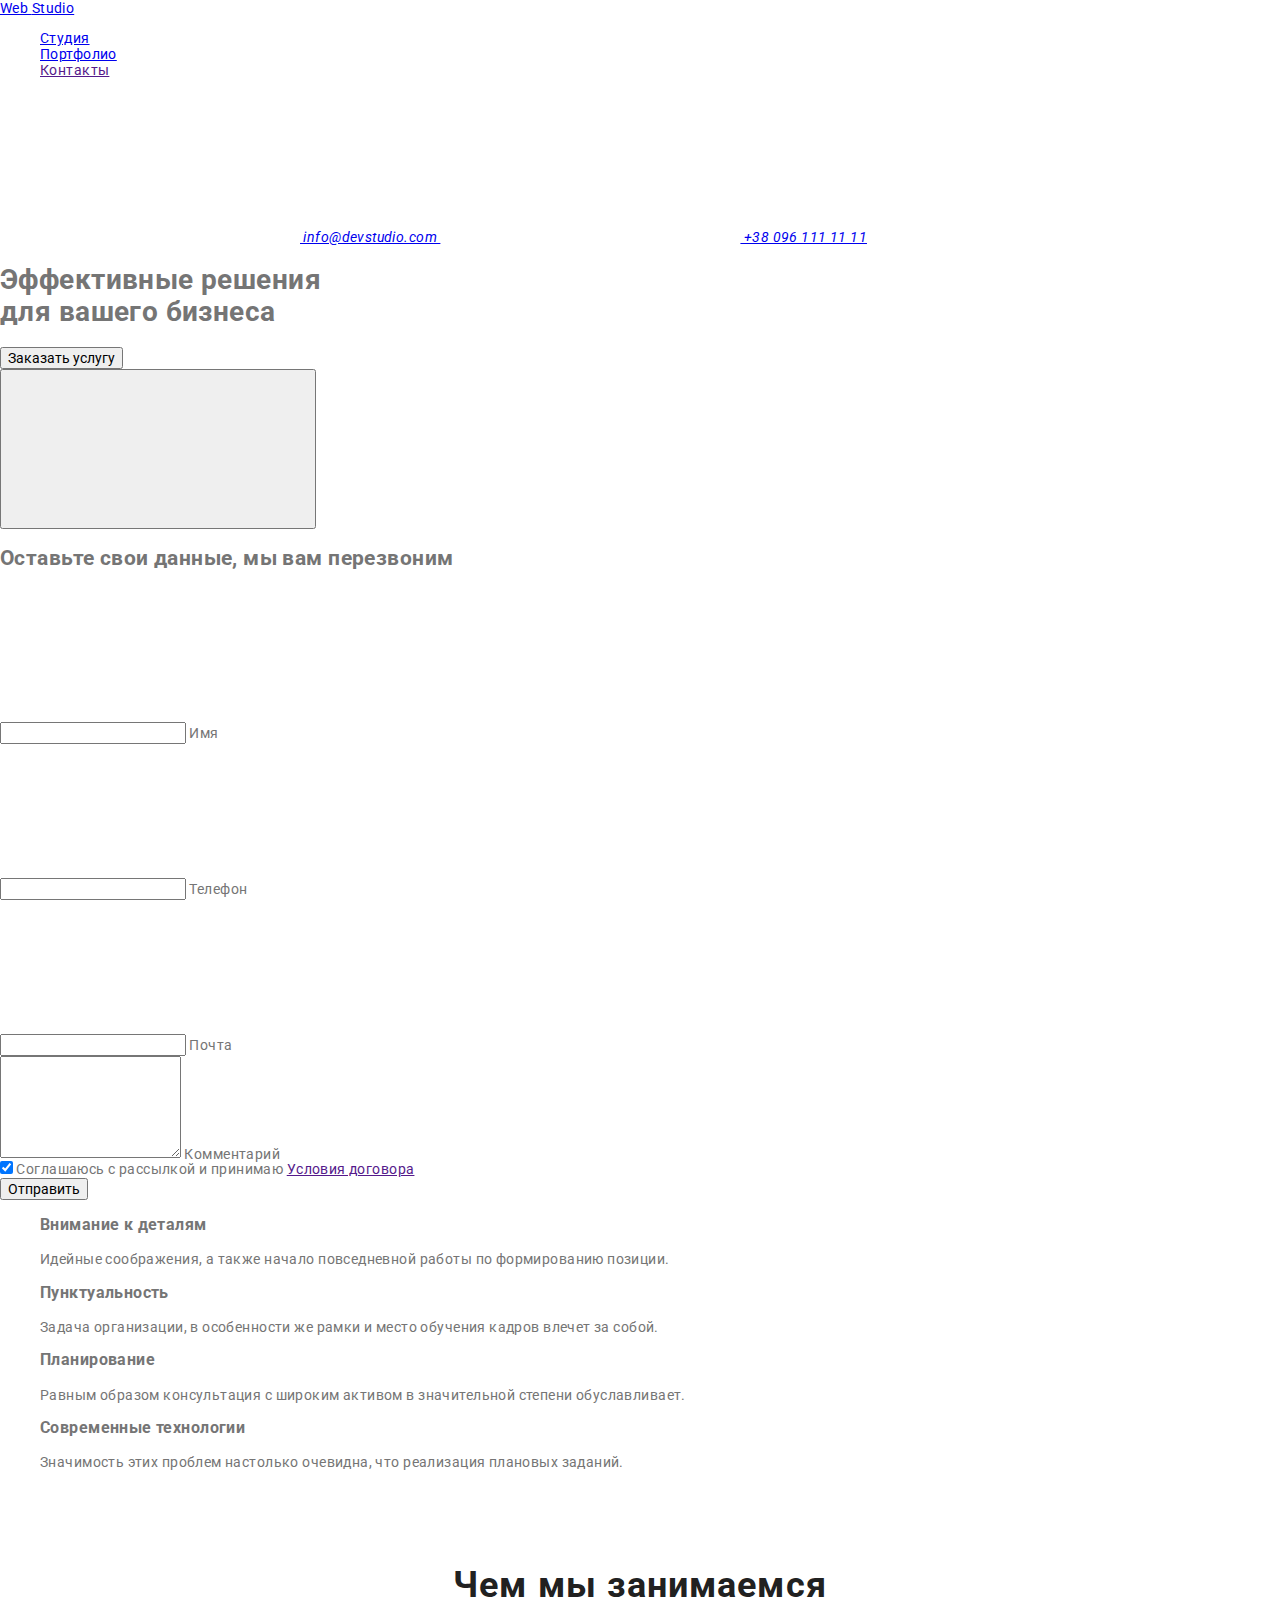
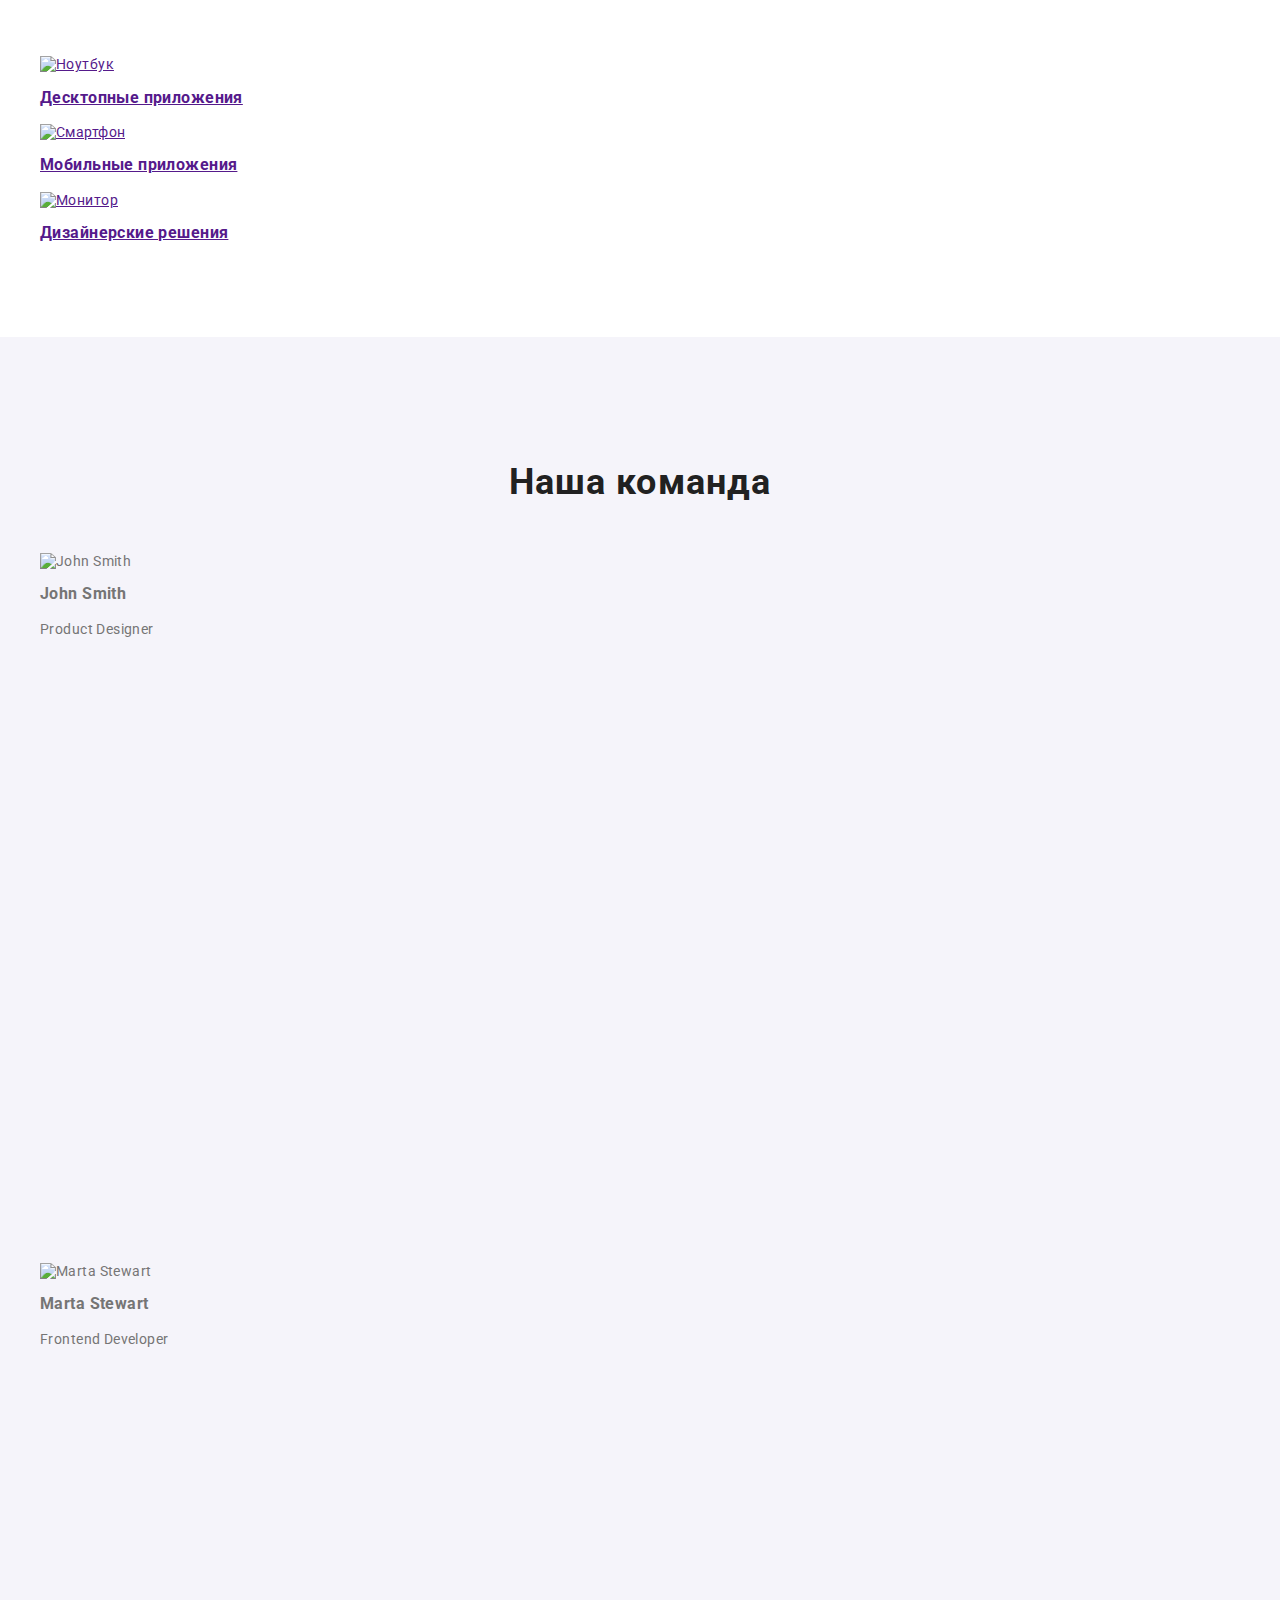
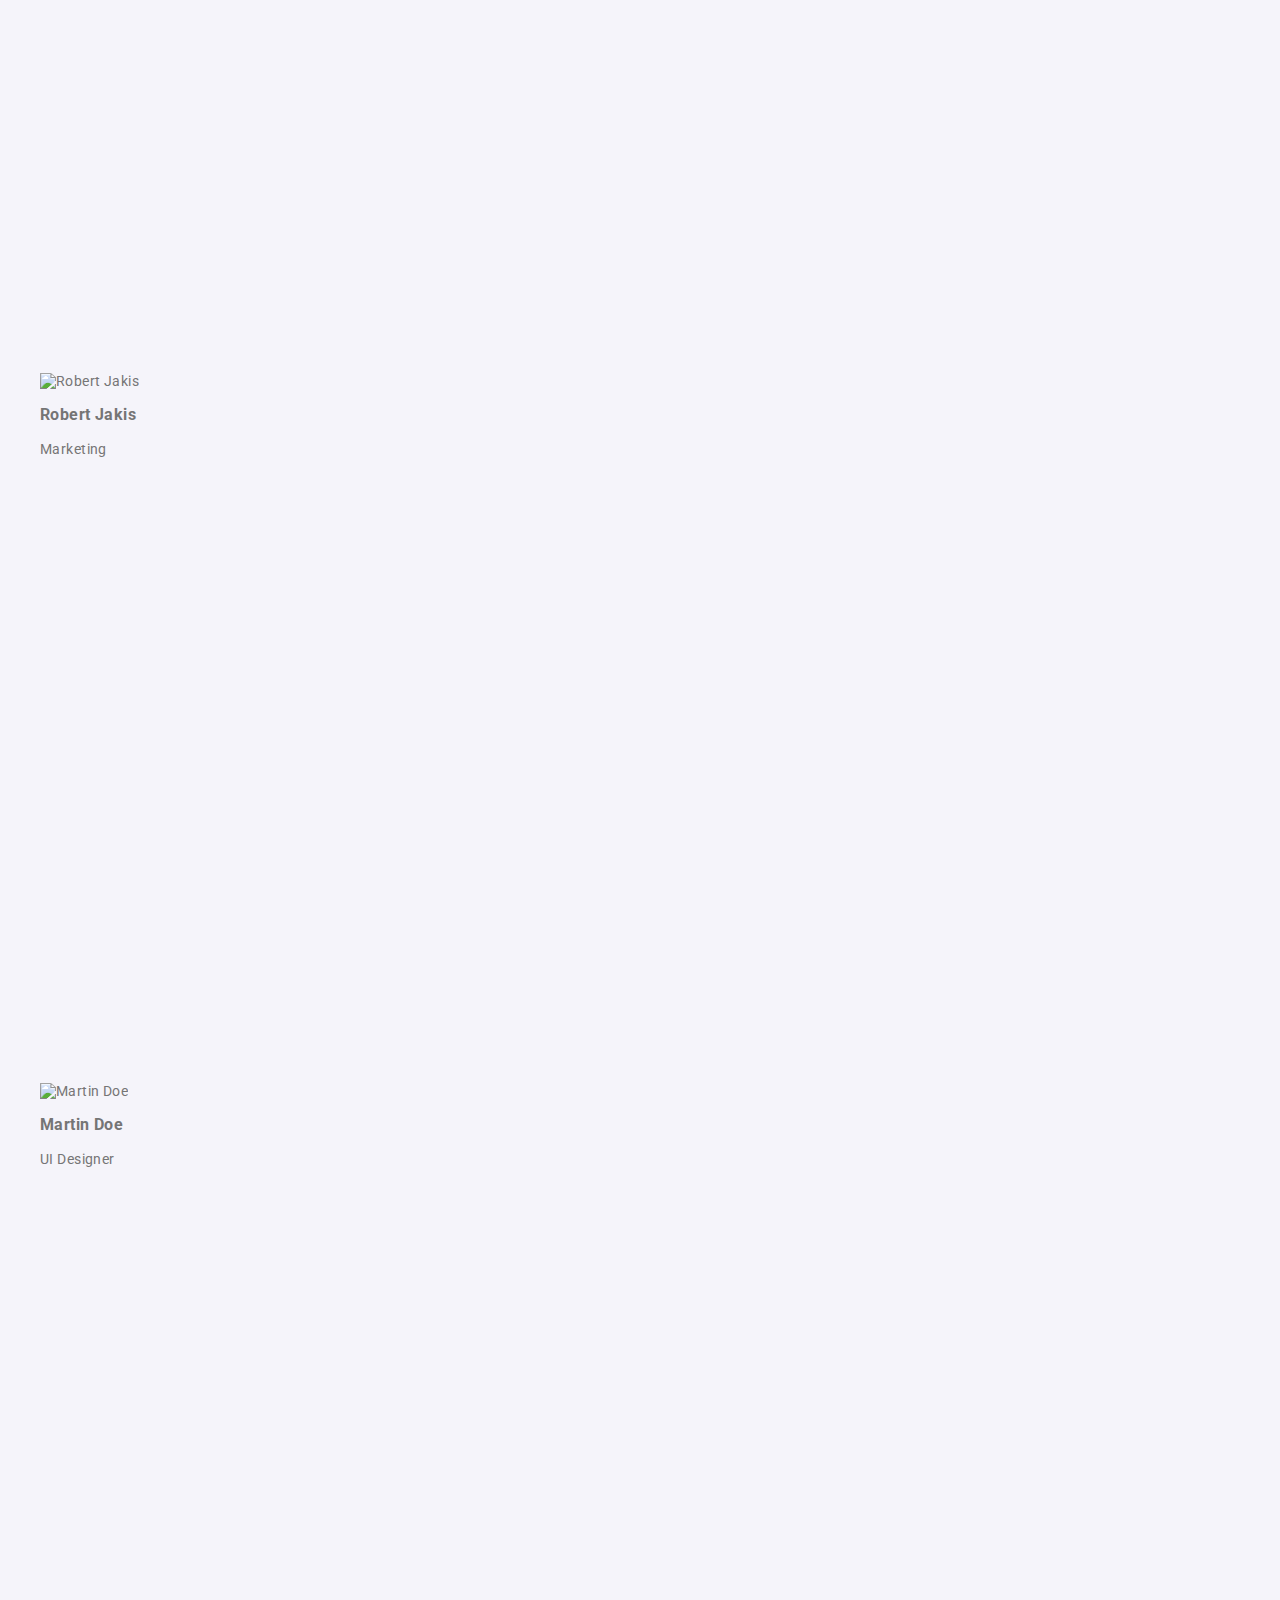
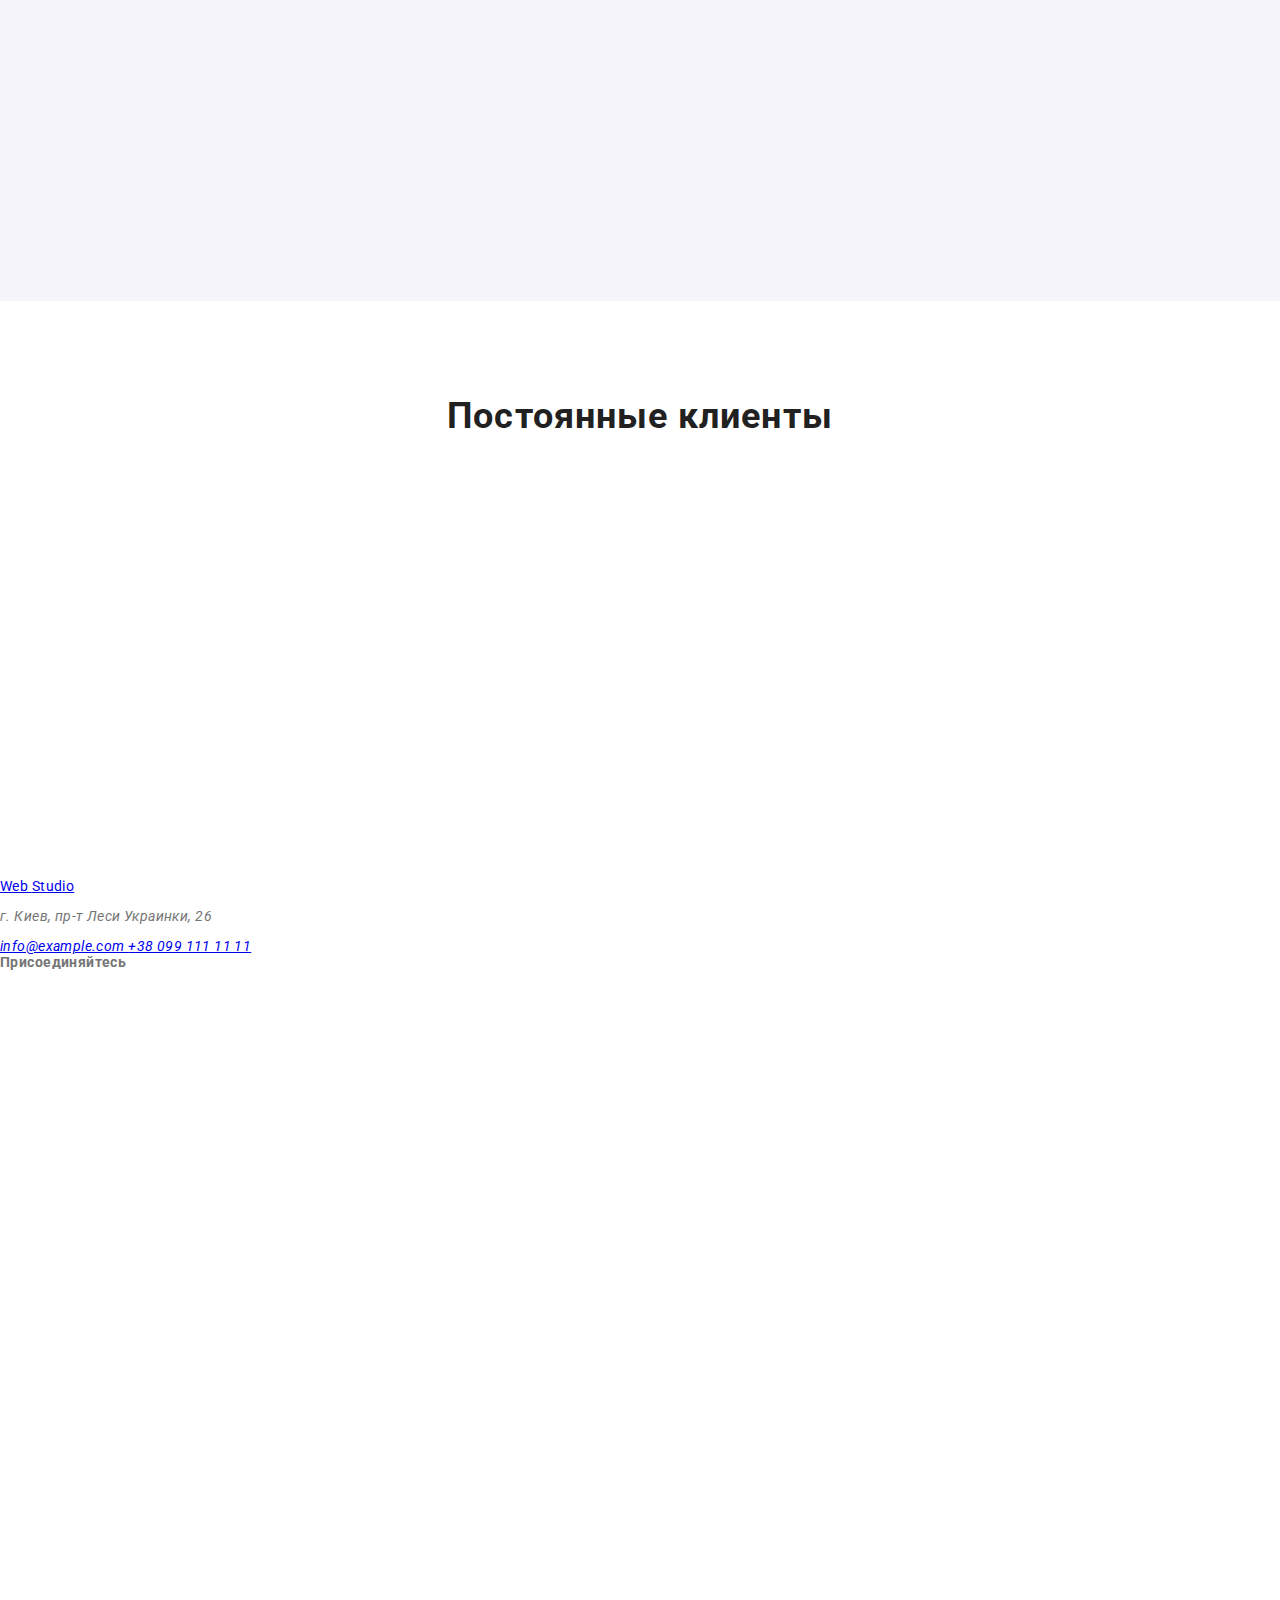
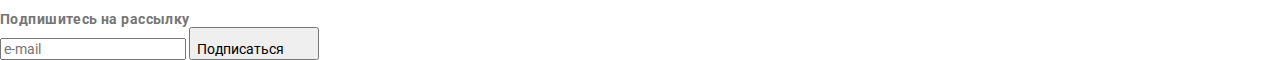
==== commit eb049bb6: "_section (в процессе)" ====
--- a/index.html
+++ b/index.html
@@ -1,6 +1,5 @@
 <!DOCTYPE html>
 <html lang="ru">
-  <!-- Служебная информация -->
   <head>
     <meta charset="UTF-8" />
     <meta name="viewport" content="width=device-width, initial-scale=1.0" />
@@ -11,393 +10,414 @@
     />
     <link rel="stylesheet" href="./css/main.min.css" />
   </head>
-  <!-- Содержание -->
   <body>
-    <!-- Шапка страницы -->
     <header class="page-header">
-      <!-- Главная навигация -->
-      <nav class="header-content section">
-        <ul class="nav-logo">
-          <li>
-            <a href="./index.html" lang="en" class="logo">
-              <span class="logo-web">Web</span>
-              <span class="logo-studio">Studio</span>
+      <div class="container nav">
+        <nav class="main-nav">
+          <a href="./index.html" lang="en" class="logo">
+            Web
+            <span class="logo-header-black">
+              Studio
+            </span>
+          </a>
+          <ul class="site-nav">
+            <li class="item">
+              <a href="./index.html" class="link current">
+                Студия
+              </a>
+            </li>
+            <li class="item">
+              <a href="./portfolio.html" class="link">
+                Портфолио
+              </a>
+            </li>
+            <li class="item">
+              <a href="" class="link">
+                Контакты
+              </a>
+            </li>
+          </ul>
+          <address class="contacts">
+            <a href="mailto:info@devstudio.com" class="item">
+              <svg class="contacts-icon email">
+                <use href="./images/symbol-defs.svg#icon-envelope"></use>
+              </svg>
+              info@devstudio.com
             </a>
-          </li>
-        </ul>
-        <ul class="nav-sections">
-          <li class="nav-item">
-            <a href="./index.html" class="list-item current">Студия</a>
-          </li>
-          <li class="nav-item">
-            <a href="./portfolio.html" class="list-item">Портфолио</a>
-          </li>
-          <li class="nav-item">
-            <a href="" class="list-item">Контакты</a>
-          </li>
-        </ul>
-        <address>
-          <ul class="nav-sections-contacts">
-            <li class="nav-contacts">
-              <a href="mailto:info@devstudio.com" class="contacts">
-                <svg width="16" height="12">
-                  <use href="./images/symbol-defs.svg#icon-envelope"></use>
-                </svg>
-                info@devstudio.com
-              </a>
-            </li>
-            <li class="nav-contacts">
-              <a href="tel:+380961111111" class="contacts">
-                <svg width="10" height="15">
-                  <use href="./images/symbol-defs.svg#icon-smartphone"></use>
-                </svg>
-                +38 096 111 11 11
-              </a>
-            </li>
-          </ul>
-        </address>
-      </nav>
+            <a href="tel:+380961111111" class="item">
+              <svg class="contacts-icon phone">
+                <use href="./images/symbol-defs.svg#icon-smartphone"></use>
+              </svg>
+              +38 096 111 11 11
+            </a>
+          </address>
+        </nav>
+      </div>
     </header>
     <main>
-      <!--Первый экран-->
-      <section class="main-section">
-        <h1 class="main-title">
-          ЭФФЕКТИВНЫЕ РЕШЕНИЯ
-          <br />
-          ДЛЯ ВАШЕГО БИЗНЕСА
-        </h1>
-        <button type="button" class="order-buttom" data-modal-open>
-          Заказать услугу
-        </button>
+      <section class="hero">
+        <div class="hero-container">
+          <h1 class="hero-title">
+            Эффективные решения
+            <br />
+            для вашего бизнеса
+          </h1>
+          <button class="button" data-modal-open>
+            Заказать услугу
+          </button>
+        </div>
       </section>
-      <!-- Форма "Заказать услугу" -->
-      <section class="backdrop is-hidden" data-modal>
-        <section class="modal">
+      <!-- Form -->
+      <div class="backdrop is-hidden" data-modal>
+        <div class="modal">
           <button data-modal-close class="modal-close">
             <svg class="close-icon">
               <use href="./images/modal-sprite.svg#icon-close"></use>
             </svg>
           </button>
-          <form action="">
-            <h3 class="form-title">Оставьте свои данные, мы вам перезвоним</h2>
-
-            <section class="form-field">
+          <form action="" class="js-speaker-form">
+            <h2 class="form-title">
+              Оставьте свои данные, мы вам перезвоним
+            </h2>
+            <div class="form-field">
               <input
                 class="form-input"
                 type="text"
                 name="user-name"
                 id="user-name"
                 placeholder=" "
-              />
-              <label for="user-name" class="form-label">Имя</label>
+                required
+              />
+              <label for="user-name" class="form-label">
+                Имя
+              </label>
               <svg class="form-icon">
                 <use href="./images/modal-sprite.svg#icon-name"></use>
               </svg>
-            </section>
-
-            <section class="form-field">
+            </div>
+            <div class="form-field">
               <input
                 class="form-input"
                 type="tel"
                 name="tel"
                 id="tel"
                 placeholder=" "
-              />
-              <label for="tel" class="form-label">Телефон</label>
+                required
+              />
+              <label for="tel" class="form-label">
+                Телефон
+              </label>
               <svg class="form-icon">
                 <use href="./images/modal-sprite.svg#icon-telephone"></use>
               </svg>
-            </section>
-
-            <section class="form-field">
+            </div>
+            <div class="form-field">
               <input
                 class="form-input"
                 type="email"
                 name="mail"
                 id="mail"
                 placeholder=" "
-              />
-              <label for="mail" class="form-label">Почта</label>
+                required
+              />
+              <label for="mail" class="form-label">
+                Почта
+              </label>
               <svg class="form-icon">
                 <use href="./images/modal-sprite.svg#icon-email"></use>
               </svg>
-            </section>
-
-            <section class="form-field">
+            </div>
+            <div class="form-field">
               <textarea
                 class="form-input"
                 name="comment"
                 id="comment"
                 rows="6"
                 placeholder=" "
-              ></textarea>
-              <label for="comment" class="form-label texterea"
-                >Комментарий</label
               >
-            </section>
-            <section class="policy-wrapper">
-              <label class="check policy-label" for="policy">
-                <input
-                  class="policy-checkbox"
-                  id="policy"
-                  type="checkbox"
-                  name="policy"
-                  value="policy"
-                />
-                <span class="checkbox"></span>
-                <span class="checkbox-tittle">
+              </textarea>
+              <label for="comment" class="form-label texterea">
+                Комментарий
+              </label>
+            </div>
+            <div class="form-checkbox">
+              <input
+                class="checkbox"
+                type="checkbox"
+                name="agreement"
+                value="agreement"
+                id="agreement"
+                checked
+              />
+              <label for="agreement" class="checkbox-label">
                 Соглашаюсь с рассылкой и принимаю
-                <a class="policy-link" href="">Условия договора</a></label
-              ></span>
-            </section>
-            <button class="order-form-buttom" type="submit">Отправить</button>
+                <a href="">
+                  Условия договора
+                </a>
+              </label>
+            </div>
+            <div class="form-button">
+              <button class="button" type="submit">
+                Отправить
+              </button>
+            </div>
           </form>
-        </section>
+        </div>
+      </div>
+      <!--Преимущества-->
+      <section class="section">
+        <div class="container">
+          <h2 class="section-title feature">
+            Наши преимущества
+          </h2>
+          <ul class="feature-list">
+            <li class="item">
+              <h3 class="title">
+                Внимание к деталям
+              </h3>
+              <p>
+                Идейные соображения, а также начало повседневной работы по
+                формированию позиции.
+              </p>
+            </li>
+            <li class="item">
+              <h3 class="title">
+                Пунктуальность
+              </h3>
+              <p>
+                Задача организации, в особенности же рамки и место обучения
+                кадров влечет за собой.
+              </p>
+            </li>
+            <li class="item">
+              <h3 class="title">
+                Планирование
+              </h3>
+              <p>
+                Равным образом консультация с широким активом в значительной
+                степени обуславливает.
+              </p>
+            </li>
+            <li class="item">
+              <h3 class="title">
+                Современные технологии
+              </h3>
+              <p>
+                Значимость этих проблем настолько очевидна, что реализация
+                плановых заданий.
+              </p>
+            </li>
+          </ul>
+        </div>
       </section>
-      <!--Преимущества-->
-      <section class="advantages section">
-        <!--скрытый заголовок-->
-        <h2 class="hiden-title">
-          Наши преимущества
-        </h2>
-        <ul class="advantages-section">
-          <li class="advantages-item">
-            <div class="item-icon">
-              <svg class="advantages-icon">
-                <use href="./images/symbol-defs.svg#icon-antenna"></use>
-              </svg>
-            </div>
-            <h3 class="advantages-title">ВНИМАНИЕ К ДЕТАЛЯМ</h3>
-            <p class="advantages-description">
-              Идейные соображения, а также начало повседневной работы по
-              формированию позиции.
-            </p>
-          </li>
-          <li class="advantages-item">
-            <div class="item-icon">
-              <svg class="advantages-icon">
-                <use href="./images/symbol-defs.svg#icon-clock"></use>
-              </svg>
-            </div>
-            <h3 class="advantages-title">ПУНКТУАЛЬНОСТЬ</h3>
-            <p class="advantages-description">
-              Задача организации, в особенности же рамки и место обучения кадров
-              влечет за собой.
-            </p>
-          </li>
-          <li class="advantages-item">
-            <div class="item-icon">
-              <svg class="advantages-icon">
-                <use href="./images/symbol-defs.svg#icon-diagram"></use>
-              </svg>
-            </div>
-            <h3 class="advantages-title">ПЛАНИРОВАНИЕ</h3>
-            <p class="advantages-description">
-              Равным образом консультация с широким активом в значительной
-              степени обуславливает.
-            </p>
-          </li>
-          <li class="advantages-item">
-            <div class="item-icon">
-              <svg class="advantages-icon">
-                <use href="./images/symbol-defs.svg#icon-astronaut"></use>
-              </svg>
-            </div>
-            <h3 class="advantages-title">СОВРЕМЕННЫЕ ТЕХНОЛОГИИ</h3>
-            <p class="advantages-description">
-              Значимость этих проблем настолько очевидна, что реализация
-              плановых заданий.
-            </p>
-          </li>
-        </ul>
-      </section>
-      <!--Чем мы занимаемся-->
-      <section class="directions section">
-        <h2 class="section-title">Чем мы занимаемся</h2>
-        <ul class="directions-section">
-          <li class="directions-item">
-            <img
-              src="./images/box_1.jpg"
-              alt="Ноутбук"
-              class="directions-img"
-            />
-            <h3 class="directions-section-subtitle">ДЕСКТОПНЫЕ ПРИЛОЖЕНИЯ</h3>
-          </li>
-          <li class="directions-item">
-            <img
-              src="./images/box_2.jpg"
-              alt="Смартфон"
-              class="directions-img"
-            />
-            <h3 class="directions-section-subtitle">МОБИЛЬНЫЕ ПРИЛОЖЕНИЯ</h3>
-          </li>
-          <li class="directions-item">
-            <img
-              src="./images/box_3.jpg"
-              alt="Монитор"
-              class="directions-img"
-            />
-            <h3 class="directions-section-subtitle">ДИЗАЙНЕРСКИЕ РЕШЕНИЯ</h3>
-          </li>
-        </ul>
+      <section class="section advantages">
+        <div class="container">
+          <h2 class="section-title">Чем мы занимаемся</h2>
+          <ul class="product-list">
+            <li class="item">
+              <a href="">
+                <img src="./images/box_1.jpg" alt="Ноутбук" width="370" />
+                <h3 class="title">
+                  Десктопные приложения
+                </h3>
+              </a>
+            </li>
+            <li class="item">
+              <a href="">
+                <img src="./images/box_2.jpg" alt="Смартфон" width="370" />
+                <h3 class="title">
+                  Мобильные приложения
+                </h3>
+              </a>
+            </li>
+            <li class="item">
+              <a href="">
+                <img src="./images/box_3.jpg" alt="Монитор" width="370" />
+                <h3 class="title">
+                  Дизайнерские решения
+                </h3>
+              </a>
+            </li>
+          </ul>
+        </div>
       </section>
       <!--Наша команда-->
-      <section class="team-section-background">
-        <section class="team section">
-          <h2 class="section-title">Наша команда</h2>
-          <ul class="team-section">
-            <li class="team-item">
+      <section class="section team">
+        <div class="container">
+          <h2 class="section-title">
+            Наша команда
+          </h2>
+          <ul class="team-list">
+            <li class="item">
               <img
                 src="./images/team_img_1.jpg"
                 alt="John Smith"
-                class="team-img"
+                class="team-photo"
+                width="270"
               />
               <h3 class="team-name" lang="en">
                 John Smith
               </h3>
-              <p class="team-position">Product Designer</p>
-              <ul class="networks-section">
-                <li class="networks-item">
-                  <a href="" class="networks-link">
-                    <svg class="network-icon">
+              <p>
+                Product Designer
+              </p>
+              <ul class="social-list">
+                <li>
+                  <a href="" aria-label="Instagram" class="link">
+                    <svg class="social-list-icon">
                       <use href="./images/symbol-defs.svg#icon-instagram"></use>
                     </svg>
                   </a>
                 </li>
-                <li class="networks-item">
-                  <a href="" class="networks-link">
-                    <svg class="network-icon">
+                <li>
+                  <a href="" aria-label="Twitter" class="link">
+                    <svg class="social-list-icon">
                       <use href="./images/symbol-defs.svg#icon-twitter"></use>
                     </svg>
                   </a>
                 </li>
-                <li class="networks-item">
-                  <a href="" class="networks-link">
-                    <svg class="network-icon">
+                <li>
+                  <a href="" aria-label="Facebook" class="link">
+                    <svg class="social-list-icon">
                       <use href="./images/symbol-defs.svg#icon-facebook"></use>
                     </svg>
                   </a>
                 </li>
-                <li class="networks-item">
-                  <a href="" class="networks-link">
-                    <svg class="network-icon">
+                <li>
+                  <a href="" aria-label="LinkedIn" class="link">
+                    <svg class="social-list-icon">
                       <use href="./images/symbol-defs.svg#icon-linkedin"></use>
                     </svg>
                   </a>
                 </li>
               </ul>
             </li>
-            <li class="team-item">
+            <li class="item">
               <img
                 src="./images/team_img_2.jpg"
                 alt="Marta Stewart"
-                class="team-img"
-              />
-              <h3 class="team-name" lang="en">Marta Stewart</h3>
-              <p class="team-position">Frontend Developer</p>
-              <ul class="networks-section">
-                <li class="networks-item">
-                  <a href="" class="networks-link">
-                    <svg class="network-icon">
+                class="team-photo"
+                width="270"
+              />
+              <h3 class="team-name" lang="en">
+                Marta Stewart
+              </h3>
+              <p>
+                Frontend Developer
+              </p>
+              <ul class="social-list">
+                <li>
+                  <a href="" aria-label="Instagram" class="link">
+                    <svg class="social-list-icon">
                       <use href="./images/symbol-defs.svg#icon-instagram"></use>
                     </svg>
                   </a>
                 </li>
-                <li class="networks-item">
-                  <a href="" class="networks-link">
-                    <svg class="network-icon">
+                <li>
+                  <a href="" aria-label="Twitter" class="link">
+                    <svg class="social-list-icon">
                       <use href="./images/symbol-defs.svg#icon-twitter"></use>
                     </svg>
                   </a>
                 </li>
-                <li class="networks-item">
-                  <a href="" class="networks-link">
-                    <svg class="network-icon">
+                <li>
+                  <a href="" aria-label="Facebook" class="link">
+                    <svg class="social-list-icon">
                       <use href="./images/symbol-defs.svg#icon-facebook"></use>
                     </svg>
                   </a>
                 </li>
-                <li class="networks-item">
-                  <a href="" class="networks-link">
-                    <svg class="network-icon">
+                <li>
+                  <a href="" aria-label="LinkedIn" class="link">
+                    <svg class="social-list-icon">
                       <use href="./images/symbol-defs.svg#icon-linkedin"></use>
                     </svg>
                   </a>
                 </li>
               </ul>
             </li>
-            <li class="team-item">
+            <li class="item">
               <img
                 src="./images/team_img_3.jpg"
                 alt="Robert Jakis"
-                class="team-img"
-              />
-              <h3 class="team-name" lang="en">Robert Jakis</h3>
-              <p class="team-position">Marketing</p>
-              <ul class="networks-section">
-                <li class="networks-item">
-                  <a href="" class="networks-link">
-                    <svg class="network-icon">
+                class="team-photo"
+                width="270"
+              />
+              <h3 class="team-name" lang="en">
+                Robert Jakis
+              </h3>
+              <p>
+                Marketing
+              </p>
+              <ul class="social-list">
+                <li>
+                  <a href="" aria-label="Instagram" class="link">
+                    <svg class="social-list-icon">
                       <use href="./images/symbol-defs.svg#icon-instagram"></use>
                     </svg>
                   </a>
                 </li>
-                <li class="networks-item">
-                  <a href="" class="networks-link">
-                    <svg class="network-icon">
+                <li>
+                  <a href="" aria-label="Twitter" class="link">
+                    <svg class="social-list-icon">
                       <use href="./images/symbol-defs.svg#icon-twitter"></use>
                     </svg>
                   </a>
                 </li>
-                <li class="networks-item">
-                  <a href="" class="networks-link">
-                    <svg class="network-icon">
+                <li>
+                  <a href="" aria-label="Facebook" class="link">
+                    <svg class="social-list-icon">
                       <use href="./images/symbol-defs.svg#icon-facebook"></use>
                     </svg>
                   </a>
                 </li>
-                <li class="networks-item">
-                  <a href="" class="networks-link">
-                    <svg class="network-icon">
+                <li>
+                  <a href="" aria-label="LinkedIn" class="link">
+                    <svg class="social-list-icon">
                       <use href="./images/symbol-defs.svg#icon-linkedin"></use>
                     </svg>
                   </a>
                 </li>
               </ul>
             </li>
-            <li class="team-item">
+            <li class="item">
               <img
                 src="./images/team_img_4.jpg"
                 alt="Martin Doe"
-                class="team-img"
-              />
-              <h3 class="team-name" lang="en">Martin Doe</h3>
-              <p class="team-position">UI Designer</p>
-              <ul class="networks-section">
-                <li class="networks-item">
-                  <a href="" class="networks-link">
-                    <svg class="network-icon">
+                class="team-photo"
+                width="270"
+              />
+              <h3 class="team-name" lang="en">
+                Martin Doe
+              </h3>
+              <p>
+                UI Designer
+              </p>
+              <ul class="social-list">
+                <li>
+                  <a href="" aria-label="Instagram" class="link">
+                    <svg class="social-list-icon">
                       <use href="./images/symbol-defs.svg#icon-instagram"></use>
                     </svg>
                   </a>
                 </li>
-                <li class="networks-item">
-                  <a href="" class="networks-link">
-                    <svg class="network-icon">
+                <li>
+                  <a href="" aria-label="Twitter" class="link">
+                    <svg class="social-list-icon">
                       <use href="./images/symbol-defs.svg#icon-twitter"></use>
                     </svg>
                   </a>
                 </li>
-                <li class="networks-item">
-                  <a href="" class="networks-link">
-                    <svg class="network-icon">
+                <li>
+                  <a href="" aria-label="Facebook" class="link">
+                    <svg class="social-list-icon">
                       <use href="./images/symbol-defs.svg#icon-facebook"></use>
                     </svg>
                   </a>
                 </li>
-                <li class="networks-item">
-                  <a href="" class="networks-link">
-                    <svg class="network-icon">
+                <li>
+                  <a href="" aria-label="LinkedIn" class="link">
+                    <svg class="social-list-icon">
                       <use href="./images/symbol-defs.svg#icon-linkedin"></use>
                     </svg>
                   </a>
@@ -405,145 +425,138 @@
               </ul>
             </li>
           </ul>
-        </section>
+        </div>
       </section>
       <!--Постоянные клиенты-->
-      <section class="clients section">
-        <h2 class="section-title">Постоянные клиенты</h2>
-        <ul class="clients-section">
-          <li class="clients-item">
-            <a href="" class="clients-item-link">
-              <svg class="clients-icon1">
-                <use href="./images/symbol-defs.svg#icon-client1"></use>
-              </svg>
-            </a>
-          </li>
-          <li class="clients-item">
-            <a href="" class="clients-item-link">
-              <svg class="clients-icon2">
-                <use href="./images/symbol-defs.svg#icon-client2"></use>
-              </svg>
-            </a>
-          </li>
-          <li class="clients-item">
-            <a href="" class="clients-item-link">
-              <svg class="clients-icon3">
-                <use href="./images/symbol-defs.svg#icon-client3"></use>
-              </svg>
-            </a>
-          </li>
-          <li class="clients-item">
-            <a href="" class="clients-item-link">
-              <svg class="clients-icon4">
-                <use href="./images/symbol-defs.svg#icon-client4"></use>
-              </svg>
-            </a>
-          </li>
-          <li class="clients-item">
-            <a href="" class="clients-item-link">
-              <svg class="clients-icon5">
-                <use href="./images/symbol-defs.svg#icon-client5"></use>
-              </svg>
-            </a>
-          </li>
-          <li class="clients-item">
-            <a href="" class="clients-item-link">
-              <svg class="clients-icon6">
-                <use href="./images/symbol-defs.svg#icon-client6"></use>
-              </svg>
-            </a>
-          </li>
-        </ul>
+      <section class="section">
+        <div class="container">
+          <h2 class="section-title">
+            Постоянные клиенты
+          </h2>
+          <ul class="clients">
+            <li class="item">
+              <a href="" class="link">
+                <svg class="clients-list-icon" width="44" height="49">
+                  <use href="./images/symbol-defs.svg#icon-client1"></use>
+                </svg>
+              </a>
+            </li>
+            <li class="item">
+              <a href="" class="link">
+                <svg class="clients-list-icon" width="40" height="52">
+                  <use href="./images/symbol-defs.svg#icon-client2"></use>
+                </svg>
+              </a>
+            </li>
+            <li class="item">
+              <a href="" class="link">
+                <svg class="clients-list-icon" width="41" height="43">
+                  <use href="./images/symbol-defs.svg#icon-client3"></use>
+                </svg>
+              </a>
+            </li>
+            <li class="item">
+              <a href="" class="link">
+                <svg class="clients-list-icon" width="80" height="42">
+                  <use href="./images/symbol-defs.svg#icon-client4"></use>
+                </svg>
+              </a>
+            </li>
+            <li class="item">
+              <a href="" class="link">
+                <svg class="clients-list-icon" width="59" height="47">
+                  <use href="./images/symbol-defs.svg#icon-client5"></use>
+                </svg>
+              </a>
+            </li>
+            <li class="item">
+              <a href="" class="link">
+                <svg class="clients-list-icon" width="88" height="45">
+                  <use href="./images/symbol-defs.svg#icon-client6"></use>
+                </svg>
+              </a>
+            </li>
+          </ul>
+        </div>
       </section>
     </main>
-    <!-- Футер-->
-    <footer class="footer-content">
-      <section class="footer section">
-        <section class="adress-section">
-          <ul class="logo-footer">
+    <!-- Footer-->
+    <footer>
+      <div class="container footer">
+        <div class="adress">
+          <a href="./index.html" lang="en" class="logo">
+            Web
+            <span class="logo-footer-white">
+              Studio
+            </span>
+          </a>
+          <address class="footer-contacts">
+            <p>
+              г. Киев, пр-т Леси Украинки, 26
+            </p>
+            <a class="email" href="mailto:info@example.com">
+              info@example.com
+            </a>
+            <a href="tel:+380991111111">
+              +38 099 111 11 11
+            </a>
+          </address>
+        </div>
+        <div class="join">
+          <b>
+            Присоединяйтесь
+          </b>
+          <ul class="footer-social-list">
             <li>
-              <p lang="en">
-                <span class="logo-web">Web</span>
-                <span class="logo-studio-footer">Studio</span>
-              </p>
+              <a href="" aria-label="Instagram" class="link">
+                <svg class="social-list-icon">
+                  <use href="./images/symbol-defs.svg#icon-instagram"></use>
+                </svg>
+              </a>
+            </li>
+            <li>
+              <a href="" aria-label="Twitter" class="link">
+                <svg class="social-list-icon">
+                  <use href="./images/symbol-defs.svg#icon-twitter"></use>
+                </svg>
+              </a>
+            </li>
+            <li>
+              <a href="" aria-label="Facebook" class="link">
+                <svg class="social-list-icon">
+                  <use href="./images/symbol-defs.svg#icon-facebook"></use>
+                </svg>
+              </a>
+            </li>
+            <li>
+              <a href="" aria-label="LinkedIn" class="link">
+                <svg class="social-list-icon">
+                  <use href="./images/symbol-defs.svg#icon-linkedin"></use>
+                </svg>
+              </a>
             </li>
           </ul>
-          <address>
-            <ul class="footer-contacts">
-              <li class="adress-contact">
-                <p>г. Киев, пр-т Леси Украинки, 26</p>
-              </li>
-              <li class="email-contact">
-                <a href="mailto:info@example.com" class="address-email">
-                  info@example.com
-                </a>
-              </li>
-              <li class="phone-contact">
-                <a href="tel:+380991111111" class="address-phone">
-                  +38 099 111 11 11
-                </a>
-              </li>
-            </ul>
-          </address>
-        </section>
-        <section class="join-section">
-          <h3 class="join-title">
-            ПРИСОЕДЕНЯЙТЕСЬ
-          </h3>
-          <ul class="join">
-            <li class="join-item">
-              <a href="" class="join-link">
-                <svg class="network-icon">
-                  <use href="./images/symbol-defs.svg#icon-instagram"></use>
-                </svg>
-              </a>
-            </li>
-            <li class="join-item">
-              <a href="" class="join-link">
-                <svg class="network-icon">
-                  <use href="./images/symbol-defs.svg#icon-twitter"></use>
-                </svg>
-              </a>
-            </li>
-            <li class="join-item">
-              <a href="" class="join-link">
-                <svg class="network-icon">
-                  <use href="./images/symbol-defs.svg#icon-facebook"></use>
-                </svg>
-              </a>
-            </li>
-            <li class="join-item">
-              <a href="" class="join-link">
-                <svg class="network-icon">
-                  <use href="./images/symbol-defs.svg#icon-linkedin"></use>
-                </svg>
-              </a>
-            </li>
-          </ul>
-        </section>
-
-      <section class="subscription">
-        <b>Подпишитесь на рассылку</b>
-        <form action="" class="footer-form">
-          <input
-          class="footer-input"
-          type="email"
-          name="mail"
-          id="E-mail"
-          placeholder="E-mail"
-          />
-          <button class="button send">
-            Подписаться
-            <svg width="24" height="24" class="icon-send">
-              <use href="./images/modal-sprite.svg#icon-send"></use>
-            </svg>
-          </button>
-        </form>
-      </section>
-    </section>
-      <section class="site-development section">
-        <p class="developed" lang="en">2020 | Developed by GoIT Students</p>
-      </section>
+        </div>
+        <div class="subscription">
+          <b>Подпишитесь на рассылку</b>
+          <form action="" class="footer-form">
+            <input
+              class="footer-input"
+              type="email"
+              name="mail"
+              id="e-mail"
+              placeholder="e-mail"
+            />
+            <button class="button send">
+              Подписаться
+              <svg width="24" height="24" class="icon-send">
+                <use href="./images/modal-sprite.svg#icon-send"></use>
+              </svg>
+            </button>
+          </form>
+        </div>
+      </div>
+      <!--<p class="developed" lang="en">2020 | Developed by GoIT Students</p> -->
     </footer>
     <script src="./js/modal.js"></script>
   </body>
--- a/css/main.min.css
+++ b/css/main.min.css
@@ -1,3 +1,3 @@
 /*! modern-normalize v0.7.0 | MIT License | https://github.com/sindresorhus/modern-normalize */*,*::before,*::after{-webkit-box-sizing:border-box;box-sizing:border-box}:root{-moz-tab-size:4;-o-tab-size:4;tab-size:4}html{line-height:1.15;-webkit-text-size-adjust:100%}body{margin:0}body{font-family:system-ui,-apple-system,"Segoe UI",Roboto,Helvetica,Arial,sans-serif,"Apple Color Emoji","Segoe UI Emoji"}hr{height:0}abbr[title]{-webkit-text-decoration:underline dotted;text-decoration:underline dotted}b,strong{font-weight:bolder}code,kbd,samp,pre{font-family:ui-monospace, SFMono-Regular, Consolas, 'Liberation Mono', Menlo,- monospace;font-size:1em}small{font-size:80%}sub,sup{font-size:75%;line-height:0;position:relative;vertical-align:baseline}sub{bottom:-0.25em}sup{top:-0.5em}button,input,optgroup,select,textarea{font-family:inherit;font-size:100%;line-height:1.15;margin:0}button,select{text-transform:none}button,[type='button'],[type='reset'],[type='submit']{-webkit-appearance:button}button::-moz-focus-inner,[type='button']::-moz-focus-inner,[type='reset']::-moz-focus-inner,[type='submit']::-moz-focus-inner{border-style:none;padding:0}button:-moz-focusring,[type='button']:-moz-focusring,[type='reset']:-moz-focusring,[type='submit']:-moz-focusring{outline:1px dotted ButtonText}legend{padding:0}progress{vertical-align:baseline}[type='number']::-webkit-inner-spin-button,[type='number']::-webkit-outer-spin-button{height:auto}[type='search']{-webkit-appearance:textfield;outline-offset:-2px}[type='search']::-webkit-search-decoration{-webkit-appearance:none}::-webkit-file-upload-button{-webkit-appearance:button;font:inherit}summary{display:list-item}body{color:#757575;background-color:#fff;font-family:Roboto,sans-serif;font-size:14px;letter-spacing:0.03em;max-width:1600px;margin-left:auto;margin-right:auto}body ul{list-style:none}
+ monospace;font-size:1em}small{font-size:80%}sub,sup{font-size:75%;line-height:0;position:relative;vertical-align:baseline}sub{bottom:-0.25em}sup{top:-0.5em}button,input,optgroup,select,textarea{font-family:inherit;font-size:100%;line-height:1.15;margin:0}button,select{text-transform:none}button,[type='button'],[type='reset'],[type='submit']{-webkit-appearance:button}button::-moz-focus-inner,[type='button']::-moz-focus-inner,[type='reset']::-moz-focus-inner,[type='submit']::-moz-focus-inner{border-style:none;padding:0}button:-moz-focusring,[type='button']:-moz-focusring,[type='reset']:-moz-focusring,[type='submit']:-moz-focusring{outline:1px dotted ButtonText}legend{padding:0}progress{vertical-align:baseline}[type='number']::-webkit-inner-spin-button,[type='number']::-webkit-outer-spin-button{height:auto}[type='search']{-webkit-appearance:textfield;outline-offset:-2px}[type='search']::-webkit-search-decoration{-webkit-appearance:none}::-webkit-file-upload-button{-webkit-appearance:button;font:inherit}summary{display:list-item}body{color:#757575;background-color:#fff;font-family:Roboto,sans-serif;font-size:14px;letter-spacing:0.03em;max-width:1600px;margin-left:auto;margin-right:auto}body ul{list-style:none}.section{margin-bottom:94px}.section-title{text-align:center;margin-bottom:50px;font-style:normal;font-weight:bold;font-size:36px;line-height:42px;text-align:center;letter-spacing:0.03em;color:#212121}.section-title.feature{display:none}.section.team{background-color:#f5f4fa;padding-top:94px;padding-bottom:94px}
 /*# sourceMappingURL=main.min.css.map */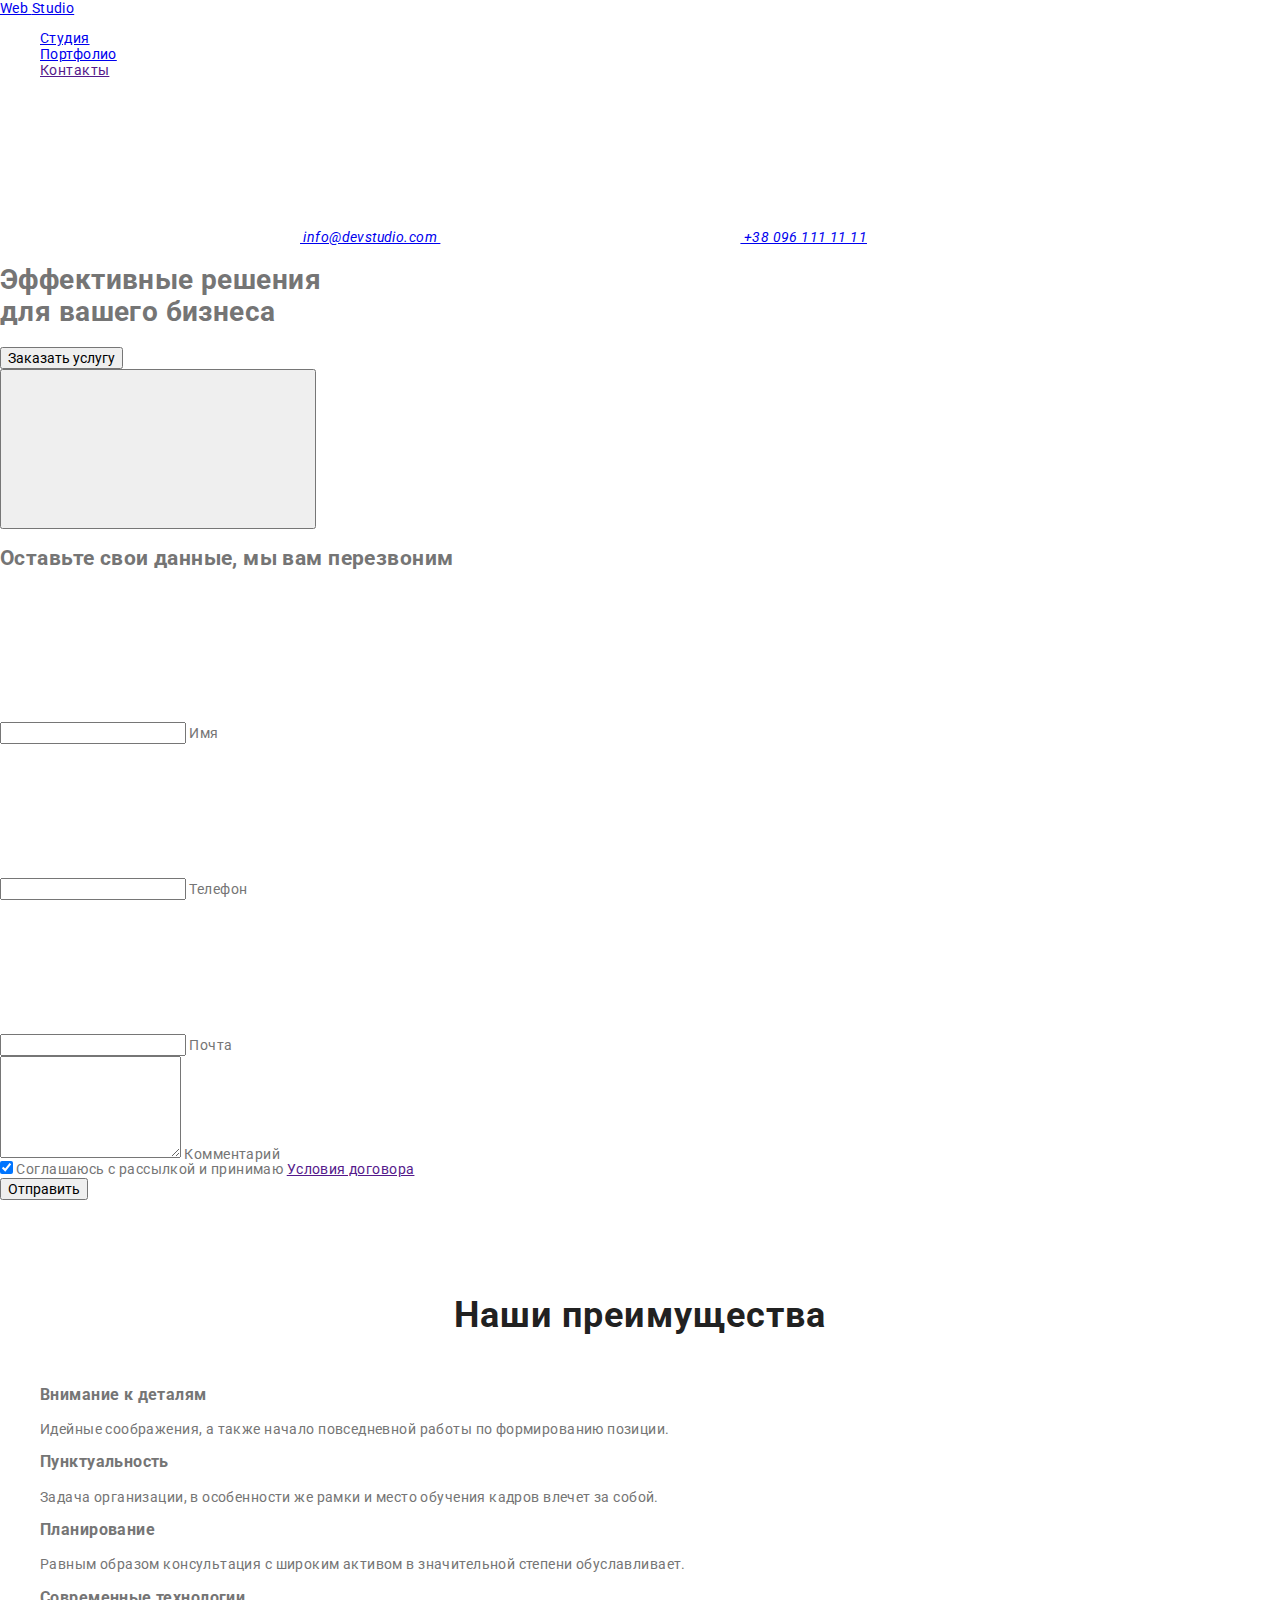
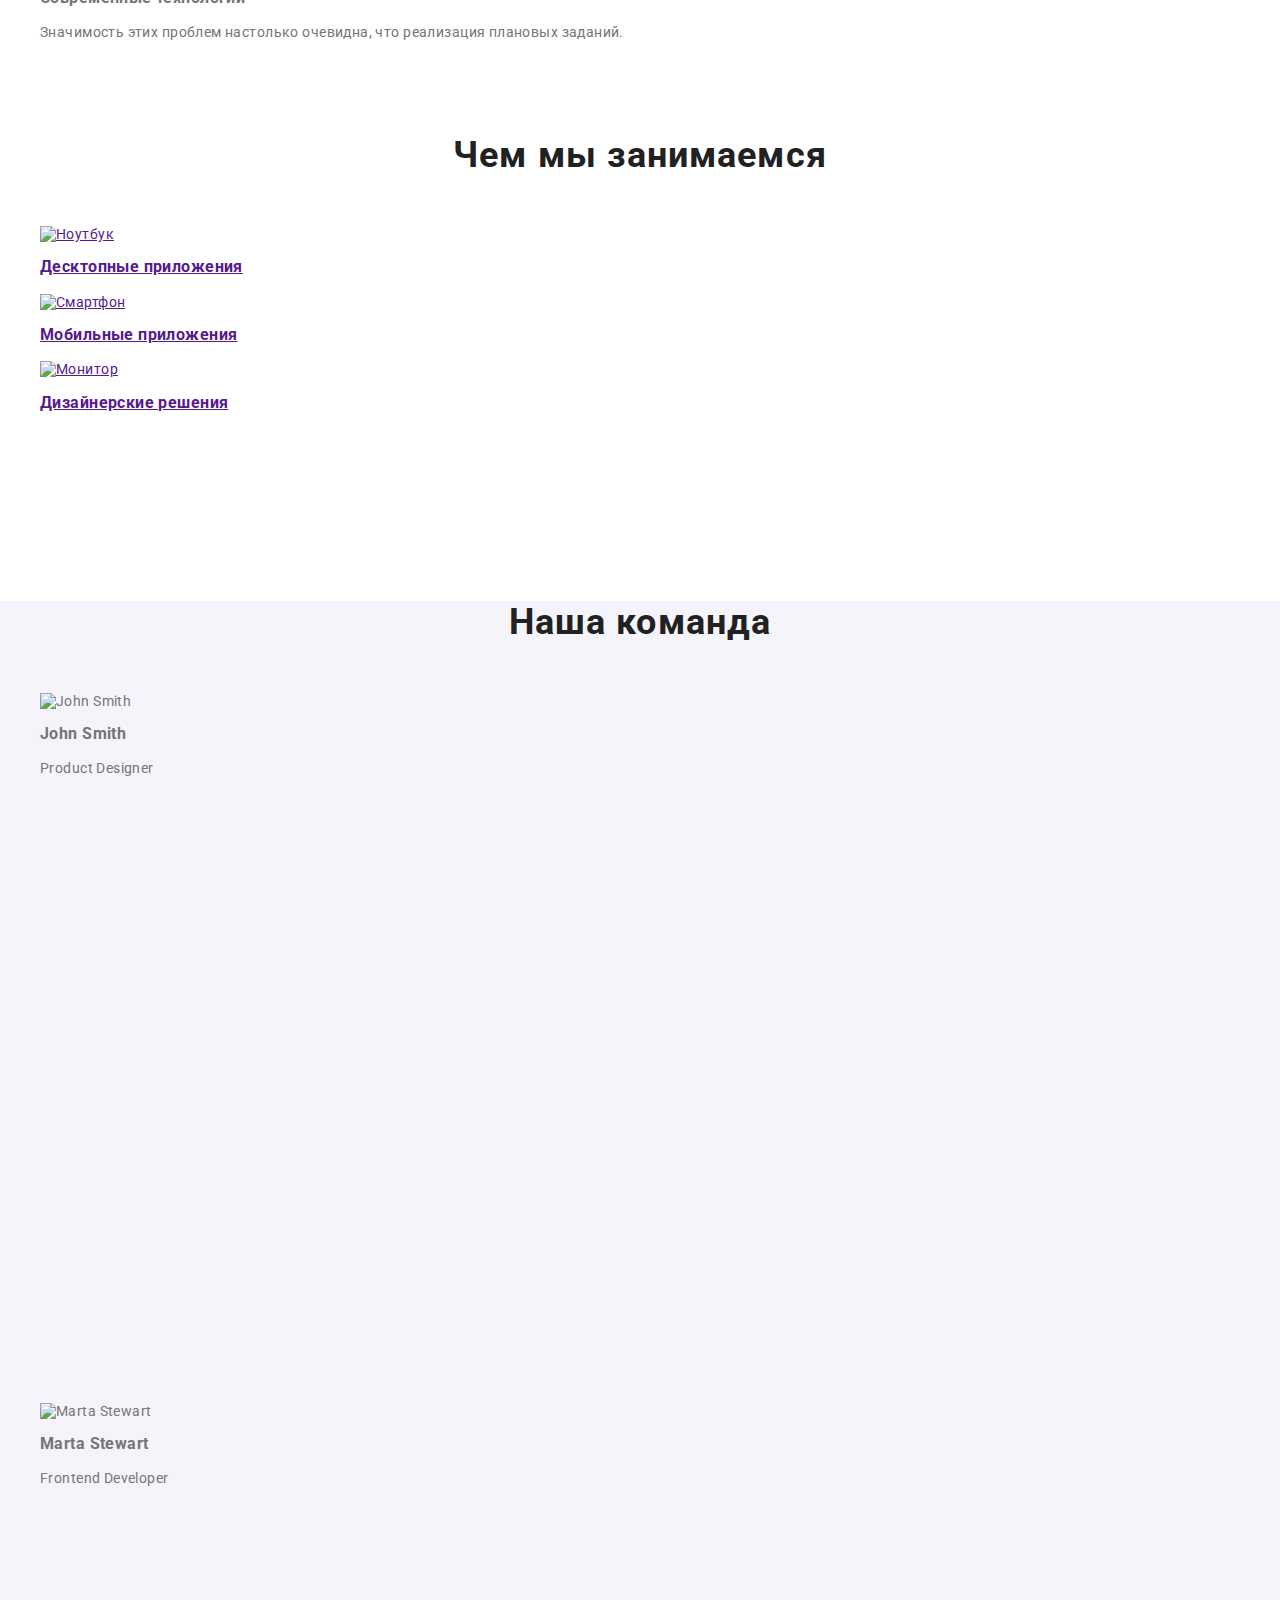
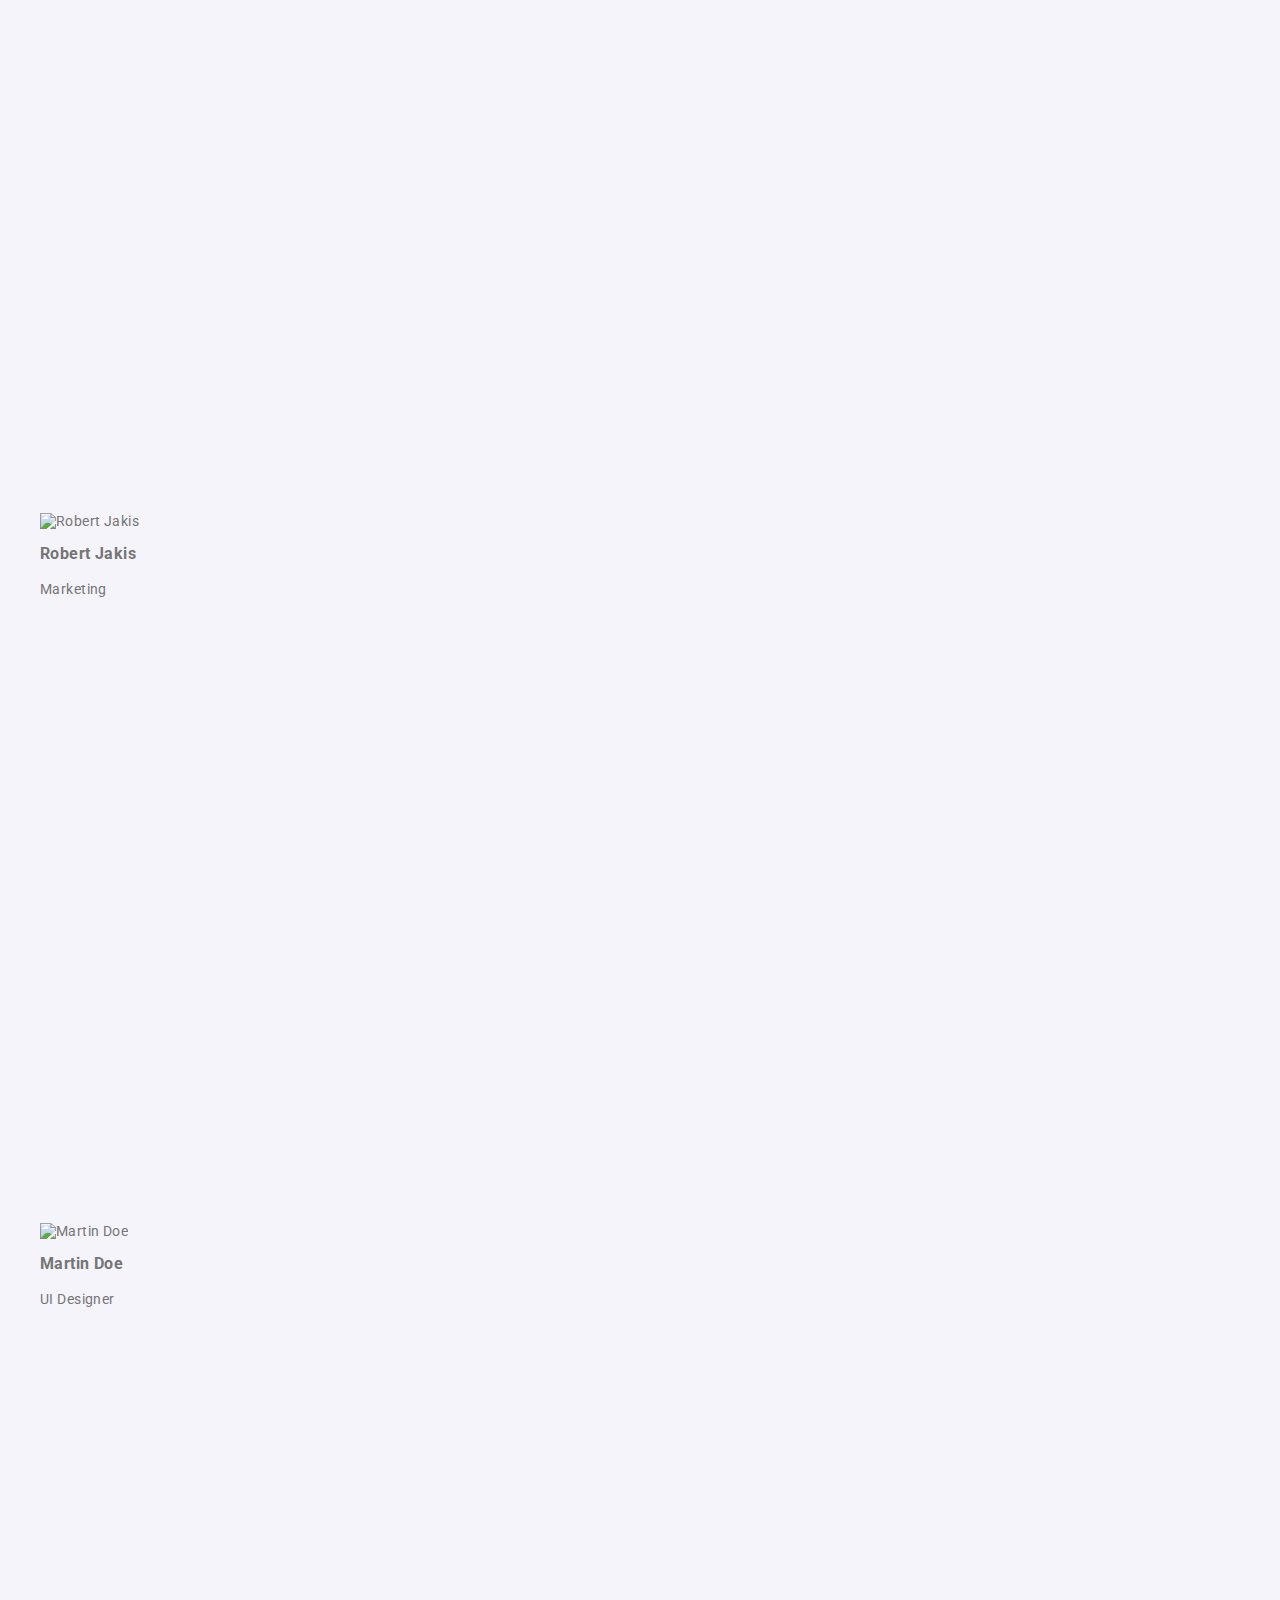
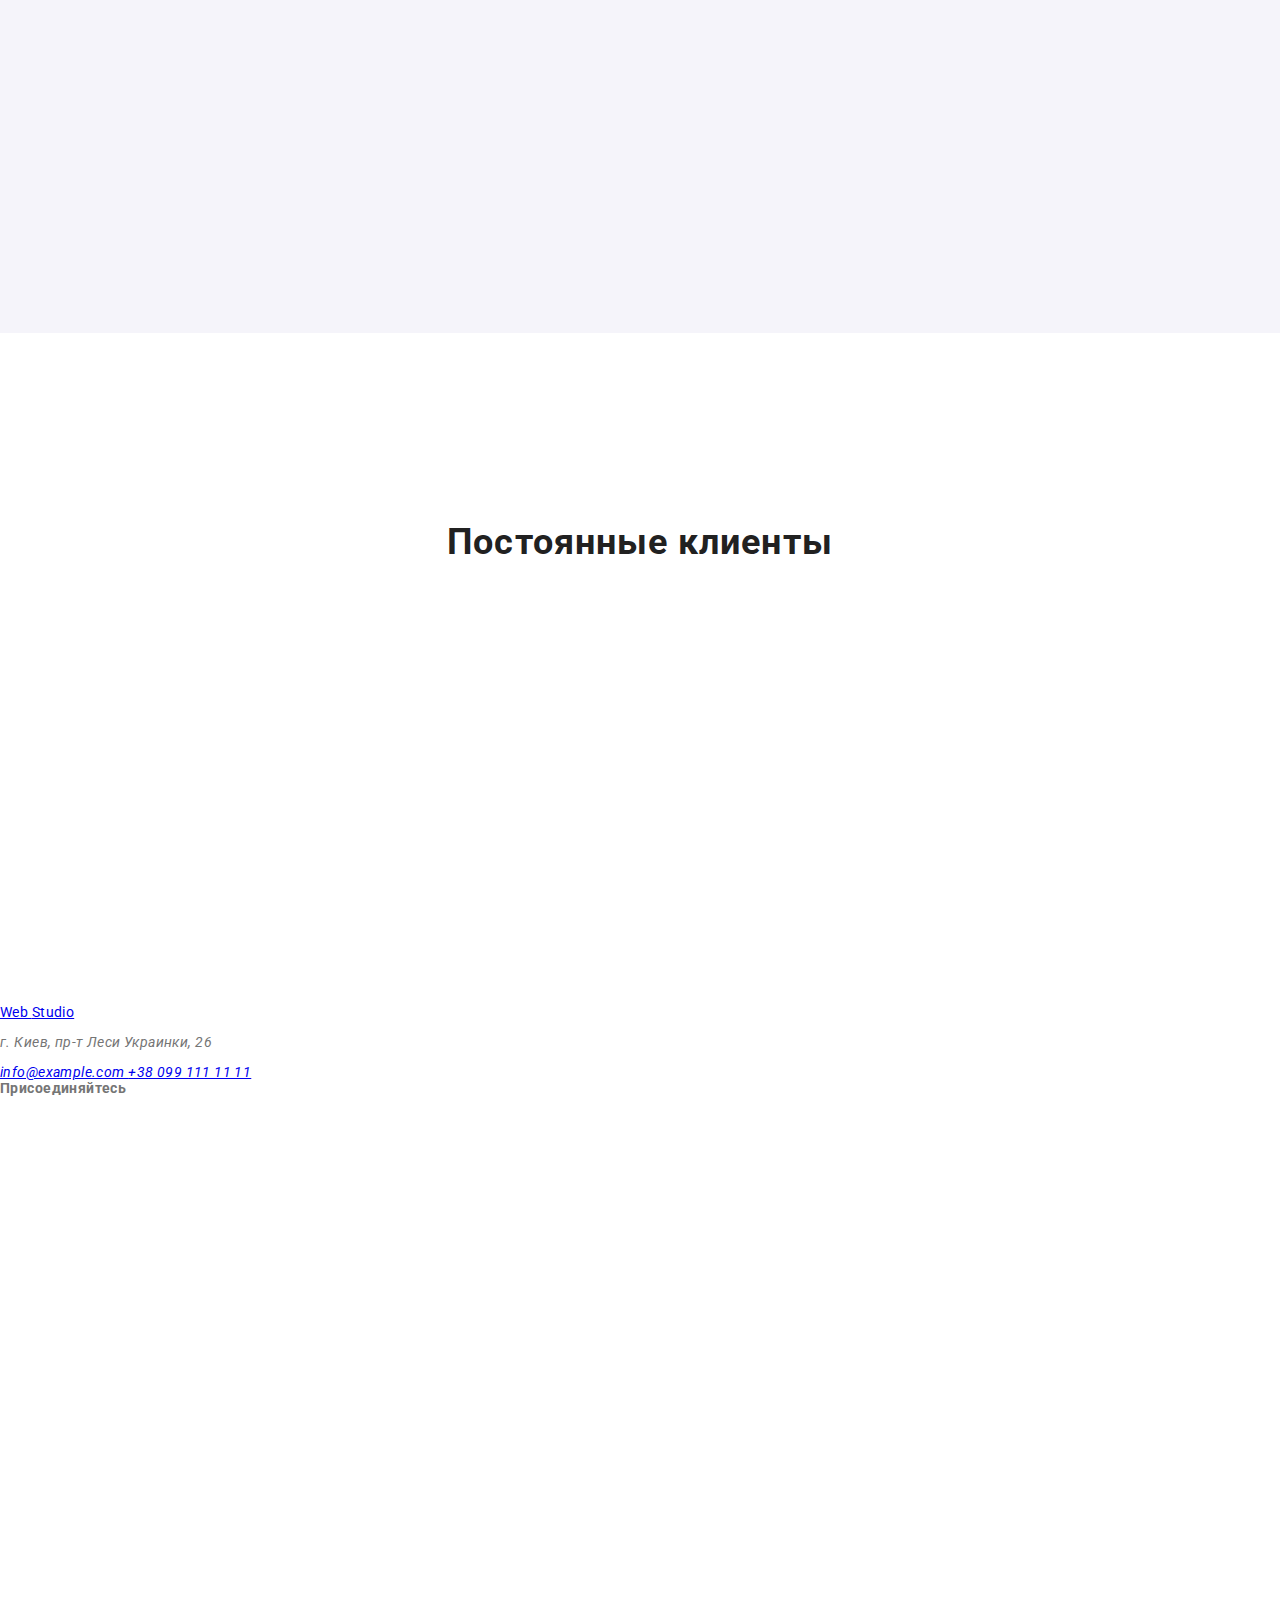
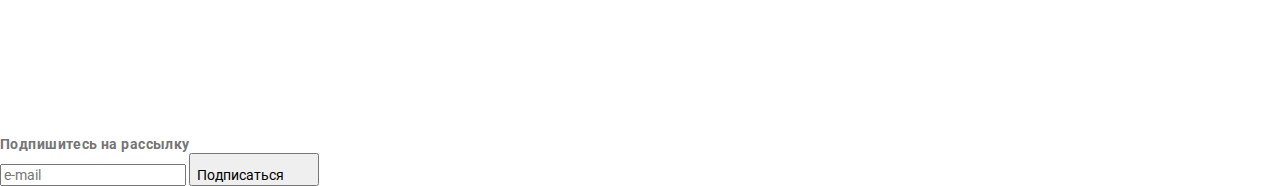
==== commit 2f50c895: "правки в _section" ====
--- a/index.html
+++ b/index.html
@@ -167,10 +167,10 @@
       <!--Преимущества-->
       <section class="section">
         <div class="container">
-          <h2 class="section-title feature">
+          <h2 class="section-title advantages">
             Наши преимущества
           </h2>
-          <ul class="feature-list">
+          <ul class="advantages-list">
             <li class="item">
               <h3 class="title">
                 Внимание к деталям
@@ -210,10 +210,10 @@
           </ul>
         </div>
       </section>
-      <section class="section advantages">
+      <section class="section directions">
         <div class="container">
           <h2 class="section-title">Чем мы занимаемся</h2>
-          <ul class="product-list">
+          <ul class="directions-list">
             <li class="item">
               <a href="">
                 <img src="./images/box_1.jpg" alt="Ноутбук" width="370" />
--- a/css/main.min.css
+++ b/css/main.min.css
@@ -1,3 +1,3 @@
 /*! modern-normalize v0.7.0 | MIT License | https://github.com/sindresorhus/modern-normalize */*,*::before,*::after{-webkit-box-sizing:border-box;box-sizing:border-box}:root{-moz-tab-size:4;-o-tab-size:4;tab-size:4}html{line-height:1.15;-webkit-text-size-adjust:100%}body{margin:0}body{font-family:system-ui,-apple-system,"Segoe UI",Roboto,Helvetica,Arial,sans-serif,"Apple Color Emoji","Segoe UI Emoji"}hr{height:0}abbr[title]{-webkit-text-decoration:underline dotted;text-decoration:underline dotted}b,strong{font-weight:bolder}code,kbd,samp,pre{font-family:ui-monospace, SFMono-Regular, Consolas, 'Liberation Mono', Menlo,- monospace;font-size:1em}small{font-size:80%}sub,sup{font-size:75%;line-height:0;position:relative;vertical-align:baseline}sub{bottom:-0.25em}sup{top:-0.5em}button,input,optgroup,select,textarea{font-family:inherit;font-size:100%;line-height:1.15;margin:0}button,select{text-transform:none}button,[type='button'],[type='reset'],[type='submit']{-webkit-appearance:button}button::-moz-focus-inner,[type='button']::-moz-focus-inner,[type='reset']::-moz-focus-inner,[type='submit']::-moz-focus-inner{border-style:none;padding:0}button:-moz-focusring,[type='button']:-moz-focusring,[type='reset']:-moz-focusring,[type='submit']:-moz-focusring{outline:1px dotted ButtonText}legend{padding:0}progress{vertical-align:baseline}[type='number']::-webkit-inner-spin-button,[type='number']::-webkit-outer-spin-button{height:auto}[type='search']{-webkit-appearance:textfield;outline-offset:-2px}[type='search']::-webkit-search-decoration{-webkit-appearance:none}::-webkit-file-upload-button{-webkit-appearance:button;font:inherit}summary{display:list-item}body{color:#757575;background-color:#fff;font-family:Roboto,sans-serif;font-size:14px;letter-spacing:0.03em;max-width:1600px;margin-left:auto;margin-right:auto}body ul{list-style:none}.section{margin-bottom:94px}.section-title{text-align:center;margin-bottom:50px;font-style:normal;font-weight:bold;font-size:36px;line-height:42px;text-align:center;letter-spacing:0.03em;color:#212121}.section-title.feature{display:none}.section.team{background-color:#f5f4fa;padding-top:94px;padding-bottom:94px}
+ monospace;font-size:1em}small{font-size:80%}sub,sup{font-size:75%;line-height:0;position:relative;vertical-align:baseline}sub{bottom:-0.25em}sup{top:-0.5em}button,input,optgroup,select,textarea{font-family:inherit;font-size:100%;line-height:1.15;margin:0}button,select{text-transform:none}button,[type='button'],[type='reset'],[type='submit']{-webkit-appearance:button}button::-moz-focus-inner,[type='button']::-moz-focus-inner,[type='reset']::-moz-focus-inner,[type='submit']::-moz-focus-inner{border-style:none;padding:0}button:-moz-focusring,[type='button']:-moz-focusring,[type='reset']:-moz-focusring,[type='submit']:-moz-focusring{outline:1px dotted ButtonText}legend{padding:0}progress{vertical-align:baseline}[type='number']::-webkit-inner-spin-button,[type='number']::-webkit-outer-spin-button{height:auto}[type='search']{-webkit-appearance:textfield;outline-offset:-2px}[type='search']::-webkit-search-decoration{-webkit-appearance:none}::-webkit-file-upload-button{-webkit-appearance:button;font:inherit}summary{display:list-item}body{color:#757575;background-color:#fff;font-family:Roboto,sans-serif;font-style:normal;font-size:14px;letter-spacing:0.03em;max-width:1600px;margin-left:auto;margin-right:auto}body ul{list-style:none}.section{margin-top:94px;margin-bottom:94px}.section.directions{margin-bottom:188px}.section.team{background-color:#f5f4fa;margin-bottom:188px}.section-title{text-align:center;margin-bottom:50px;font-style:normal;font-weight:bold;font-size:36px;line-height:42px;text-align:center;letter-spacing:0.03em;color:#212121}.section-title.feature{display:none}
 /*# sourceMappingURL=main.min.css.map */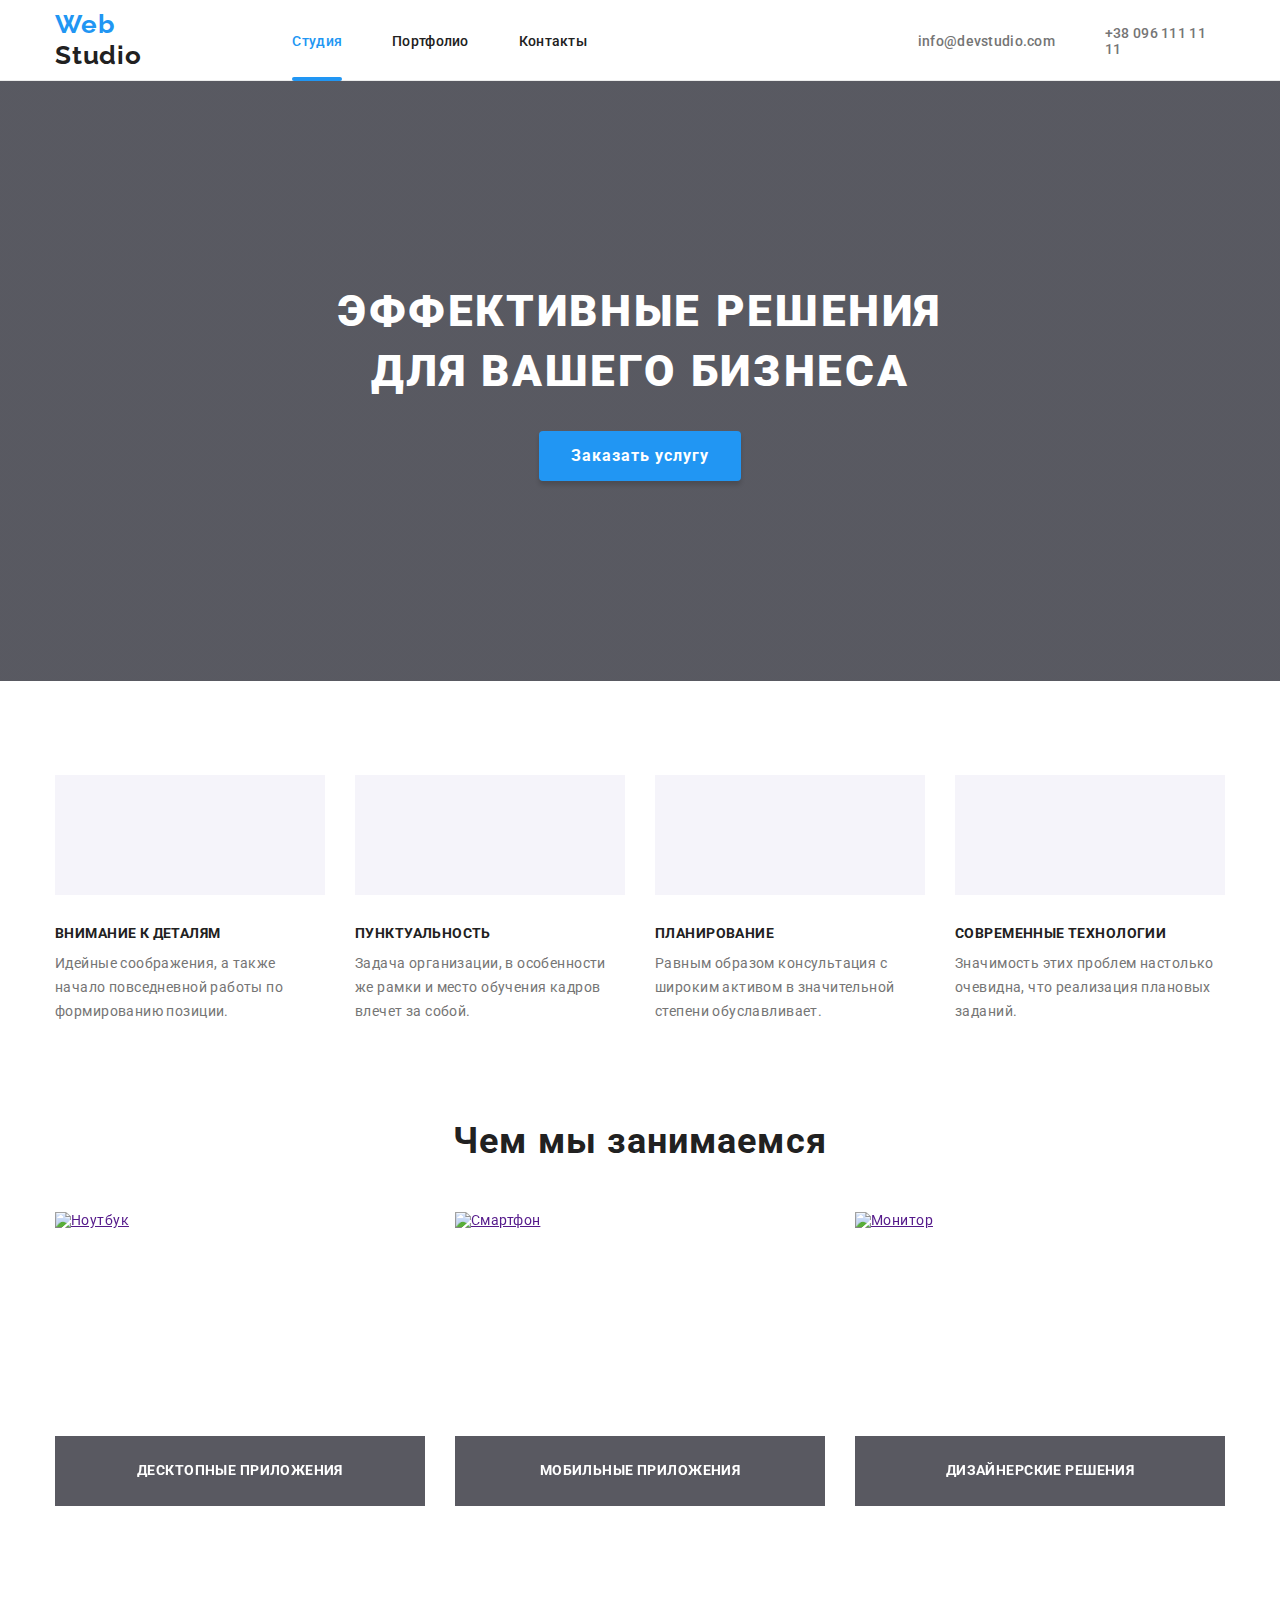
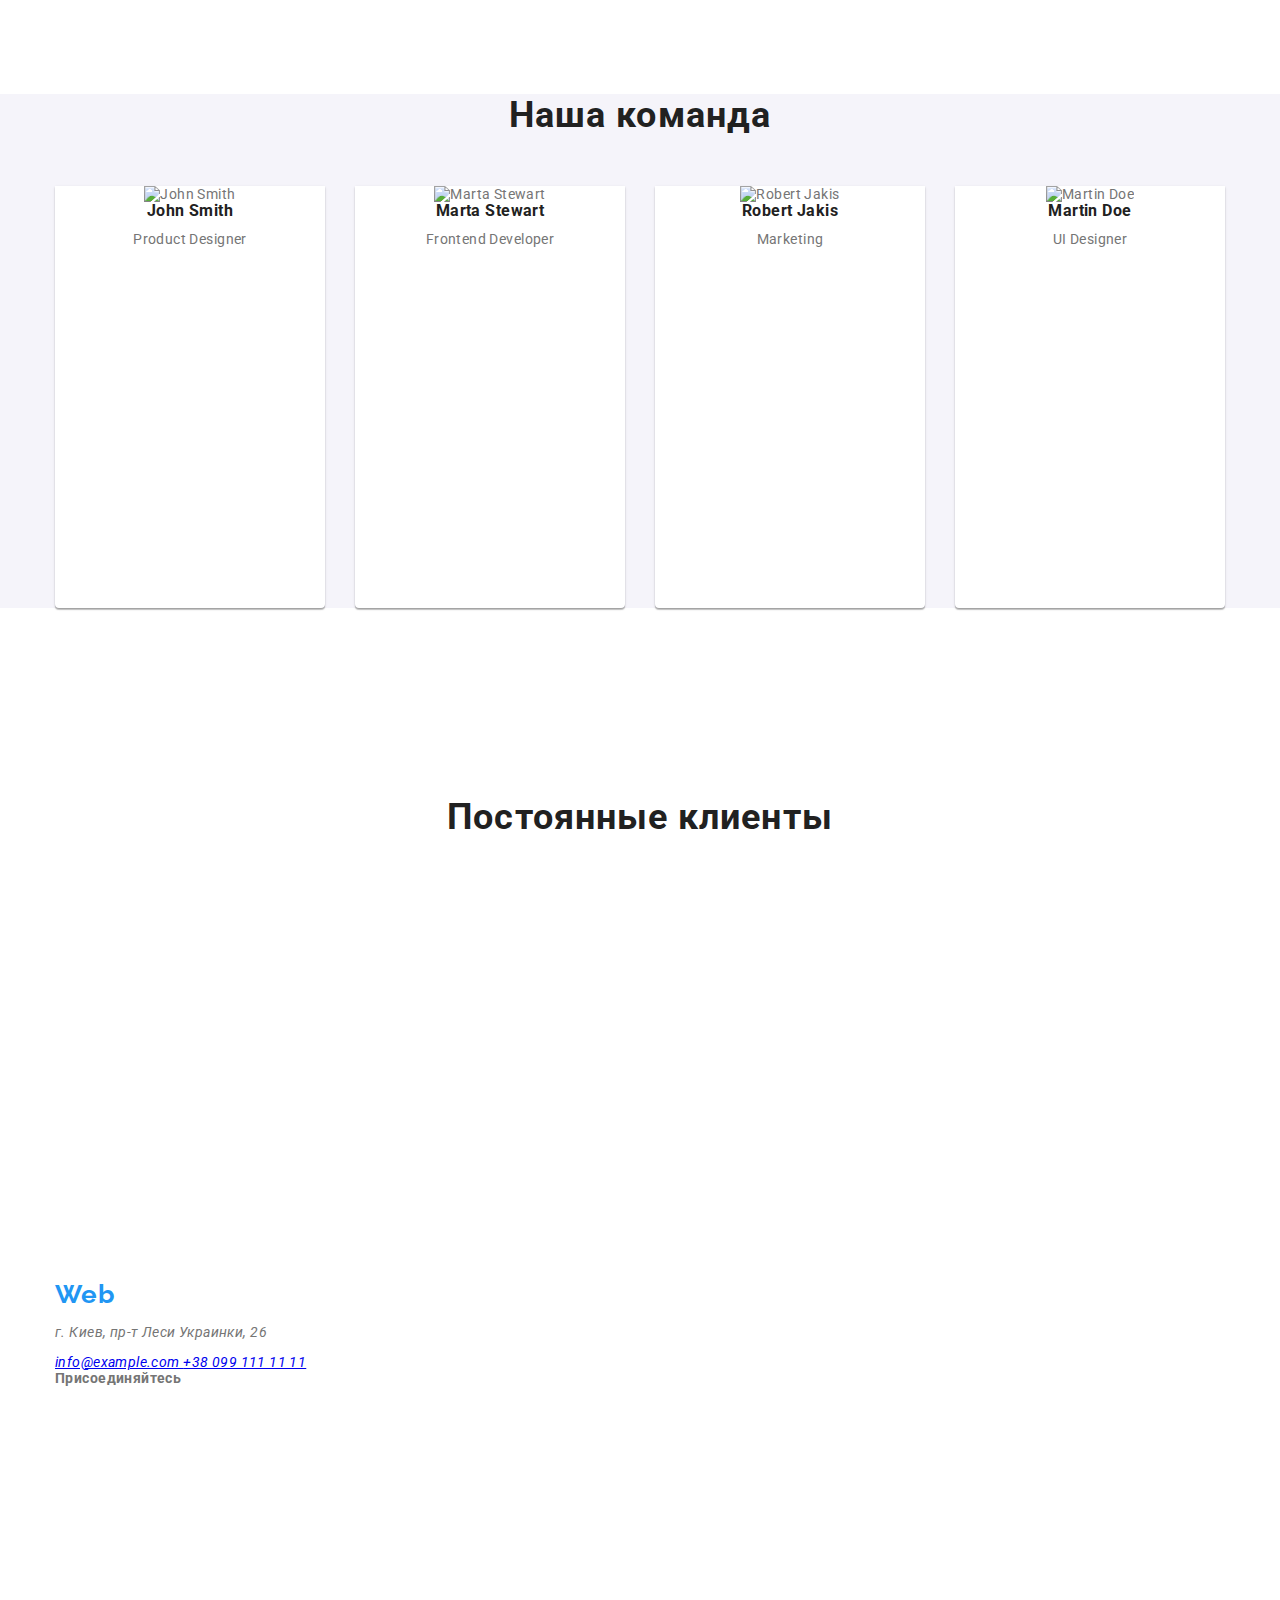
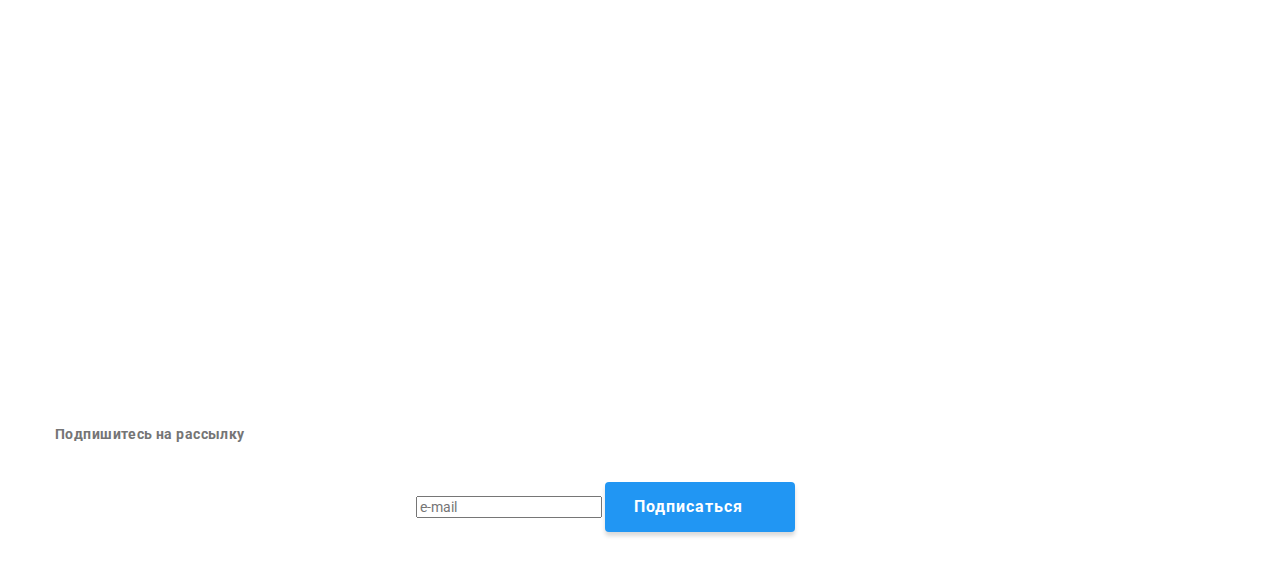
==== commit 318852a7: "Дошла до Команды" ====
--- a/index.html
+++ b/index.html
@@ -130,15 +130,14 @@
             <div class="form-field">
               <textarea
                 class="form-input"
-                name="comment"
-                id="comment"
+                name="coment"
+                id="coment"
                 rows="6"
                 placeholder=" "
+              ></textarea>
+              <label for="coment" class="form-label texterea"
+                >Комментарий</label
               >
-              </textarea>
-              <label for="comment" class="form-label texterea">
-                Комментарий
-              </label>
             </div>
             <div class="form-checkbox">
               <input
@@ -149,17 +148,13 @@
                 id="agreement"
                 checked
               />
-              <label for="agreement" class="checkbox-label">
-                Соглашаюсь с рассылкой и принимаю
-                <a href="">
-                  Условия договора
-                </a>
+              <label for="agreement" class="checkbox-label"
+                >Соглашаюсь с рассылкой и принимаю
+                <a href="">Условия договора</a>
               </label>
             </div>
             <div class="form-button">
-              <button class="button" type="submit">
-                Отправить
-              </button>
+              <button class="button form" type="submit">Отправить</button>
             </div>
           </form>
         </div>
@@ -172,37 +167,57 @@
           </h2>
           <ul class="advantages-list">
             <li class="item">
+              <div class="item-icon">
+                <svg class="advantages-icon">
+                  <use href="./images/symbol-defs.svg#icon-antenna"></use>
+                </svg>
+              </div>
               <h3 class="title">
                 Внимание к деталям
               </h3>
-              <p>
+              <p class="advantages-description">
                 Идейные соображения, а также начало повседневной работы по
                 формированию позиции.
               </p>
             </li>
             <li class="item">
+              <div class="item-icon">
+                <svg class="advantages-icon">
+                  <use href="./images/symbol-defs.svg#icon-clock"></use>
+                </svg>
+              </div>
               <h3 class="title">
                 Пунктуальность
               </h3>
-              <p>
+              <p class="advantages-description">
                 Задача организации, в особенности же рамки и место обучения
                 кадров влечет за собой.
               </p>
             </li>
             <li class="item">
+              <div class="item-icon">
+                <svg class="advantages-icon">
+                  <use href="./images/symbol-defs.svg#icon-diagram"></use>
+                </svg>
+              </div>
               <h3 class="title">
                 Планирование
               </h3>
-              <p>
+              <p class="advantages-description">
                 Равным образом консультация с широким активом в значительной
                 степени обуславливает.
               </p>
             </li>
             <li class="item">
+              <div class="item-icon">
+                <svg class="advantages-icon">
+                  <use href="./images/symbol-defs.svg#icon-astronaut"></use>
+                </svg>
+              </div>
               <h3 class="title">
                 Современные технологии
               </h3>
-              <p>
+              <p class="advantages-description">
                 Значимость этих проблем настолько очевидна, что реализация
                 плановых заданий.
               </p>
@@ -216,7 +231,11 @@
           <ul class="directions-list">
             <li class="item">
               <a href="">
-                <img src="./images/box_1.jpg" alt="Ноутбук" width="370" />
+                <img
+                  src="./images/box_1.jpg"
+                  alt="Ноутбук"
+                  class="directions-img"
+                />
                 <h3 class="title">
                   Десктопные приложения
                 </h3>
@@ -224,7 +243,11 @@
             </li>
             <li class="item">
               <a href="">
-                <img src="./images/box_2.jpg" alt="Смартфон" width="370" />
+                <img
+                  src="./images/box_2.jpg"
+                  alt="Смартфон"
+                  class="directions-img"
+                />
                 <h3 class="title">
                   Мобильные приложения
                 </h3>
@@ -232,7 +255,11 @@
             </li>
             <li class="item">
               <a href="">
-                <img src="./images/box_3.jpg" alt="Монитор" width="370" />
+                <img
+                  src="./images/box_3.jpg"
+                  alt="Монитор"
+                  class="directions-img"
+                />
                 <h3 class="title">
                   Дизайнерские решения
                 </h3>
@@ -258,7 +285,7 @@
               <h3 class="team-name" lang="en">
                 John Smith
               </h3>
-              <p>
+              <p class="team-position">
                 Product Designer
               </p>
               <ul class="social-list">
@@ -302,7 +329,7 @@
               <h3 class="team-name" lang="en">
                 Marta Stewart
               </h3>
-              <p>
+              <p class="team-position">
                 Frontend Developer
               </p>
               <ul class="social-list">
@@ -346,7 +373,7 @@
               <h3 class="team-name" lang="en">
                 Robert Jakis
               </h3>
-              <p>
+              <p class="team-position">
                 Marketing
               </p>
               <ul class="social-list">
@@ -390,7 +417,7 @@
               <h3 class="team-name" lang="en">
                 Martin Doe
               </h3>
-              <p>
+              <p class="team-position">
                 UI Designer
               </p>
               <ul class="social-list">
--- a/css/main.min.css
+++ b/css/main.min.css
@@ -1,3 +1,3 @@
 /*! modern-normalize v0.7.0 | MIT License | https://github.com/sindresorhus/modern-normalize */*,*::before,*::after{-webkit-box-sizing:border-box;box-sizing:border-box}:root{-moz-tab-size:4;-o-tab-size:4;tab-size:4}html{line-height:1.15;-webkit-text-size-adjust:100%}body{margin:0}body{font-family:system-ui,-apple-system,"Segoe UI",Roboto,Helvetica,Arial,sans-serif,"Apple Color Emoji","Segoe UI Emoji"}hr{height:0}abbr[title]{-webkit-text-decoration:underline dotted;text-decoration:underline dotted}b,strong{font-weight:bolder}code,kbd,samp,pre{font-family:ui-monospace, SFMono-Regular, Consolas, 'Liberation Mono', Menlo,- monospace;font-size:1em}small{font-size:80%}sub,sup{font-size:75%;line-height:0;position:relative;vertical-align:baseline}sub{bottom:-0.25em}sup{top:-0.5em}button,input,optgroup,select,textarea{font-family:inherit;font-size:100%;line-height:1.15;margin:0}button,select{text-transform:none}button,[type='button'],[type='reset'],[type='submit']{-webkit-appearance:button}button::-moz-focus-inner,[type='button']::-moz-focus-inner,[type='reset']::-moz-focus-inner,[type='submit']::-moz-focus-inner{border-style:none;padding:0}button:-moz-focusring,[type='button']:-moz-focusring,[type='reset']:-moz-focusring,[type='submit']:-moz-focusring{outline:1px dotted ButtonText}legend{padding:0}progress{vertical-align:baseline}[type='number']::-webkit-inner-spin-button,[type='number']::-webkit-outer-spin-button{height:auto}[type='search']{-webkit-appearance:textfield;outline-offset:-2px}[type='search']::-webkit-search-decoration{-webkit-appearance:none}::-webkit-file-upload-button{-webkit-appearance:button;font:inherit}summary{display:list-item}body{color:#757575;background-color:#fff;font-family:Roboto,sans-serif;font-style:normal;font-size:14px;letter-spacing:0.03em;max-width:1600px;margin-left:auto;margin-right:auto}body ul{list-style:none}.section{margin-top:94px;margin-bottom:94px}.section.directions{margin-bottom:188px}.section.team{background-color:#f5f4fa;margin-bottom:188px}.section-title{text-align:center;margin-bottom:50px;font-style:normal;font-weight:bold;font-size:36px;line-height:42px;text-align:center;letter-spacing:0.03em;color:#212121}.section-title.feature{display:none}
+ monospace;font-size:1em}small{font-size:80%}sub,sup{font-size:75%;line-height:0;position:relative;vertical-align:baseline}sub{bottom:-0.25em}sup{top:-0.5em}button,input,optgroup,select,textarea{font-family:inherit;font-size:100%;line-height:1.15;margin:0}button,select{text-transform:none}button,[type='button'],[type='reset'],[type='submit']{-webkit-appearance:button}button::-moz-focus-inner,[type='button']::-moz-focus-inner,[type='reset']::-moz-focus-inner,[type='submit']::-moz-focus-inner{border-style:none;padding:0}button:-moz-focusring,[type='button']:-moz-focusring,[type='reset']:-moz-focusring,[type='submit']:-moz-focusring{outline:1px dotted ButtonText}legend{padding:0}progress{vertical-align:baseline}[type='number']::-webkit-inner-spin-button,[type='number']::-webkit-outer-spin-button{height:auto}[type='search']{-webkit-appearance:textfield;outline-offset:-2px}[type='search']::-webkit-search-decoration{-webkit-appearance:none}::-webkit-file-upload-button{-webkit-appearance:button;font:inherit}summary{display:list-item}body{color:#757575;background-color:#fff;font-family:Roboto,sans-serif;font-style:normal;font-size:14px;letter-spacing:0.03em;margin-left:auto;margin-right:auto}body ul{list-style:none}.section{margin-top:94px;margin-bottom:94px}.section.directions{margin-bottom:188px}.section.team{background-color:#f5f4fa;margin-bottom:188px}.section-title.advantages{display:none}.section-title{font-weight:bold;font-size:36px;line-height:42px;text-align:center;letter-spacing:0.03em;color:#212121;margin-top:0px;margin-bottom:50px}.container{margin-left:auto;margin-right:auto;width:1200px;padding-left:15px;padding-right:15px}.page-header{height:81px;border-bottom:1px solid #ececec}.page-header .main-nav{display:-webkit-box;display:-ms-flexbox;display:flex;-webkit-box-align:center;-ms-flex-align:center;align-items:center;height:81px}.page-header.portfolio{margin-bottom:94px}.logo{padding-top:24px;padding-bottom:25px;color:#2196f3;font-family:Raleway;font-style:normal;font-weight:bold;font-size:26px;line-height:31px;letter-spacing:0.03em;text-decoration:none}.logo-header-black{color:#212121}.logo-footer-white{color:#fff}.site-nav{display:-webkit-box;display:-ms-flexbox;display:flex;margin:0px 305px 0px 85px;padding:0px}.site-nav .item:not(:last-child){margin-right:50px}.site-nav .link{display:block;font-weight:500;font-size:14px;line-height:16px;letter-spacing:0.02em;color:#212121;text-decoration:none;padding-top:32px;padding-bottom:32px;-webkit-transition:250ms color cubic-bezier(0.4, 0, 0.2, 1);transition:250ms color cubic-bezier(0.4, 0, 0.2, 1);position:relative}.site-nav .link:hover,.site-nav .link:focus{color:#2196f3}.site-nav .link.current{color:#2196f3}.site-nav .link.current::after{position:absolute;left:0;bottom:0;content:'';display:block;width:100%;height:4px;background-color:#2196f3;border-radius:2px}.contacts{display:-webkit-box;display:-ms-flexbox;display:flex;-webkit-box-align:center;-ms-flex-align:center;align-items:center}.contacts .item{display:-webkit-box;display:-ms-flexbox;display:flex;-webkit-box-align:center;-ms-flex-align:center;align-items:center;font-style:normal;font-weight:500;font-size:14px;line-height:16px;letter-spacing:0.02em;color:#757575;text-decoration:none;-webkit-transition:250ms color cubic-bezier(0.4, 0, 0.2, 1);transition:250ms color cubic-bezier(0.4, 0, 0.2, 1);padding-top:32px;padding-bottom:32px}.contacts .item:hover,.contacts .item:focus{color:#2196f3}.contacts-icon{margin-right:10px;fill:currentColor}.contacts-icon.email{width:16px;height:11px}.contacts-icon.phone{width:10px;height:15px}.contacts .item+.item{margin-left:30px}.hero{background-image:-webkit-gradient(linear, left top, left bottom, from(rgba(47,48,58,0.8)), to(rgba(47,48,58,0.8))),url(../images/header_img.jpg);background-image:linear-gradient(rgba(47,48,58,0.8), rgba(47,48,58,0.8)),url(../images/header_img.jpg);background-size:cover;background-repeat:no-repeat;background-position:center;text-align:center;height:600px;margin-bottom:94px;margin-left:auto;margin-right:auto}.hero-container{padding-top:200px;padding-bottom:200px}.hero-title{font-weight:900;font-size:44px;line-height:60px;text-align:center;letter-spacing:0.06em;text-transform:uppercase;color:#fff;margin:0px 0px 30px 0px}.button{color:#fff;background-color:#2196f3;-webkit-box-align:center;-ms-flex-align:center;align-items:center;text-align:center;font-weight:bold;font-size:16px;line-height:30px;letter-spacing:0.06em;-webkit-box-shadow:0px 4px 4px rgba(0,0,0,0.15);box-shadow:0px 4px 4px rgba(0,0,0,0.15);border-radius:4px;padding:10px 32px;border:transparent;outline:none;cursor:pointer}.button.send{padding:10px 28px 10px 29px;display:-webkit-inline-box;display:-ms-inline-flexbox;display:inline-flex;border:transparent}.button.form{padding:10px 55px 10px 56px;display:-webkit-inline-box;display:-ms-inline-flexbox;display:inline-flex;border:transparent}.backdrop{position:fixed;top:0;left:0;width:100%;height:100%;opacity:1;background-color:rgba(0,0,0,0.2);-webkit-transition:250ms opacity cubic-bezier(0.4, 0, 0.2, 1);transition:250ms opacity cubic-bezier(0.4, 0, 0.2, 1)}.backdrop.is-hidden{opacity:0;pointer-events:none}.backdrop.is-hidden .modal{-webkit-transform:translate(-50%, -50%) scale(0.9);transform:translate(-50%, -50%) scale(0.9)}.modal{position:absolute;top:50%;left:50%;-webkit-transform:translate(-50%, -50%) scale(1);transform:translate(-50%, -50%) scale(1);min-width:528px;min-height:581px;background-color:#fff;-webkit-box-shadow:0px 2px 1px rgba(0,0,0,0.2),0px 1px 1px rgba(0,0,0,0.14),0px 1px 3px rgba(0,0,0,0.12);box-shadow:0px 2px 1px rgba(0,0,0,0.2),0px 1px 1px rgba(0,0,0,0.14),0px 1px 3px rgba(0,0,0,0.12);border-radius:4px;-webkit-transition:250ms -webkit-transform cubic-bezier(0.4, 0, 0.2, 1);transition:250ms -webkit-transform cubic-bezier(0.4, 0, 0.2, 1);transition:250ms transform cubic-bezier(0.4, 0, 0.2, 1);transition:250ms transform cubic-bezier(0.4, 0, 0.2, 1), 250ms -webkit-transform cubic-bezier(0.4, 0, 0.2, 1)}.modal-close{position:absolute;top:8px;right:8px;width:30px;height:30px;border:1px solid rgba(0,0,0,0.1);border-radius:50%;background-color:#fff;outline:none}.close-icon{position:absolute;top:50%;-webkit-transform:translate(-50%, -50%);transform:translate(-50%, -50%);width:18px;height:18px;-webkit-transition:250ms fill cubic-bezier(0.4, 0, 0.2, 1);transition:250ms fill cubic-bezier(0.4, 0, 0.2, 1);cursor:pointer}.close-icon:hover,.close-icon:focus{fill:#2196f3}form{width:528px;margin-left:auto;margin-right:auto;padding:40px}.form-title{margin:0;font-weight:bold;font-size:20px;line-height:23px;text-align:center;letter-spacing:0.03em;color:#212121;margin-bottom:30px}.form-label{position:absolute;top:50%;left:42px;-webkit-transform:translateY(-50%);transform:translateY(-50%);-webkit-transition:250ms color cubic-bezier(0.4, 0, 0.2, 1),250ms -webkit-transform cubic-bezier(0.4, 0, 0.2, 1);transition:250ms color cubic-bezier(0.4, 0, 0.2, 1),250ms -webkit-transform cubic-bezier(0.4, 0, 0.2, 1);transition:250ms transform cubic-bezier(0.4, 0, 0.2, 1),250ms color cubic-bezier(0.4, 0, 0.2, 1);transition:250ms transform cubic-bezier(0.4, 0, 0.2, 1),250ms color cubic-bezier(0.4, 0, 0.2, 1),250ms -webkit-transform cubic-bezier(0.4, 0, 0.2, 1)}.form-field{position:relative;display:-webkit-box;display:-ms-flexbox;display:flex;-webkit-box-orient:vertical;-webkit-box-direction:normal;-ms-flex-direction:column;flex-direction:column;margin-bottom:28px}.form-field label{margin-bottom:4px;font-weight:normal;font-size:14px;line-height:16px;letter-spacing:0.01em}.form-field input{margin:0;padding:0;border:1px solid rgba(33,33,33,0.2);-webkit-box-sizing:border-box;box-sizing:border-box;border-radius:4px;padding:12px 42px;outline:none;-webkit-transition:250ms border-color cubic-bezier(0.4, 0, 0.2, 1);transition:250ms border-color cubic-bezier(0.4, 0, 0.2, 1)}.form-field input:focus{border-color:#2196f3;outline:none}.form-field textarea{border:1px solid rgba(33,33,33,0.2);-webkit-box-sizing:border-box;box-sizing:border-box;border-radius:4px;padding-left:16px;padding-top:12px;outline:none;-webkit-transition:250ms color cubic-bezier(0.4, 0, 0.2, 1),250ms border-color cubic-bezier(0.4, 0, 0.2, 1);transition:250ms color cubic-bezier(0.4, 0, 0.2, 1),250ms border-color cubic-bezier(0.4, 0, 0.2, 1)}.form-field textarea:focus{border-color:#2196f3;outline:none}.form-input:focus+.form-label.texterea,.form-input:not(:placeholder-shown)+.form-label.texterea{color:#2196f3;-webkit-transform:translateY(-45px) scale(0.9);transform:translateY(-45px) scale(0.9)}.form-input:focus+.form-label,.form-input:not(:placeholder-shown)+.form-label{color:#2196f3;-webkit-transform:translate(-26px, -45px) scale(0.9);transform:translate(-26px, -45px) scale(0.9)}.texterea{top:20px;left:16px}.form-button{text-align:center}.form-icon{position:absolute;top:50%;left:15px;-webkit-transform:translateY(-50%);transform:translateY(-50%);display:inline-block;width:18px;height:18px;-webkit-transition:250ms fill cubic-bezier(0.4, 0, 0.2, 1);transition:250ms fill cubic-bezier(0.4, 0, 0.2, 1)}.form-checkbox{display:-webkit-box;display:-ms-flexbox;display:flex;-webkit-box-pack:center;-ms-flex-pack:center;justify-content:center;-webkit-box-align:center;-ms-flex-align:center;align-items:center;margin-bottom:30px}.form-checkbox a{margin-left:5px;color:#2196f3}.checkbox{position:absolute;width:1px;height:1px;margin:-1px;border:0;padding:0;clip:rect(0 0 0 0);overflow:hidden}.checkbox-label{display:-webkit-box;display:-ms-flexbox;display:flex;-webkit-box-align:center;-ms-flex-align:center;align-items:center}.checkbox-label::before{content:'';display:inline-block;width:16px;height:15px;margin-right:7px;border:2px solid #212121;border-radius:4px;-webkit-transition:250ms background-color cubic-bezier(0.4, 0, 0.2, 1),250ms background-image cubic-bezier(0.4, 0, 0.2, 1),250ms border-color cubic-bezier(0.4, 0, 0.2, 1);transition:250ms background-color cubic-bezier(0.4, 0, 0.2, 1),250ms background-image cubic-bezier(0.4, 0, 0.2, 1),250ms border-color cubic-bezier(0.4, 0, 0.2, 1)}.checkbox:checked+.checkbox-label::before{border-color:#2196f3;background-color:#2196f3;background-image:url("../images/icon_check.svg");background-size:contain;background-origin:border-box}.form-input:focus ~ .form-icon{fill:#2196f3}.advantages-list{display:-webkit-box;display:-ms-flexbox;display:flex;padding:0;margin:0px}.advantages-list .item{width:calc((100% - 30px * 3) / 4);height:251px}.advantages-list .item:not(:last-child){margin-right:30px}.advantages-list .item-icon{width:270px;height:120px;padding:25px 100px;background-color:#f5f4fa}.advantages-list .advantages-icon{width:70px;height:70px}.advantages-list .title{font-weight:bold;font-size:14px;line-height:16px;letter-spacing:0.03em;text-transform:uppercase;color:#212121;margin-top:30px;margin-bottom:10px}.advantages-list .advantages-description{font-weight:normal;font-size:14px;line-height:24px;letter-spacing:0.03em;color:var(--primary-text-color);margin-top:10px}.directions-list{display:-webkit-box;display:-ms-flexbox;display:flex;-webkit-box-pack:center;-ms-flex-pack:center;justify-content:center;margin:0;padding:0}.directions-list .item{position:relative;height:294px}.directions-list .item:not(:last-child){margin-right:30px}.directions-list .directions-img{display:-webkit-box;display:-ms-flexbox;display:flex;-webkit-box-align:center;-ms-flex-align:center;align-items:center;width:370px;height:294px}.directions-list .title{position:absolute;bottom:0;right:0;margin-top:0;margin-bottom:0;color:#fff;font-weight:700;font-size:14px;line-height:1.14;text-transform:uppercase;background-color:rgba(47,48,58,0.8);width:100%;height:70px;display:-webkit-box;display:-ms-flexbox;display:flex;-webkit-box-pack:center;-ms-flex-pack:center;justify-content:center;-webkit-box-align:center;-ms-flex-align:center;align-items:center}.team-list{display:-webkit-box;display:-ms-flexbox;display:flex;-webkit-box-pack:center;-ms-flex-pack:center;justify-content:center;margin-top:0;margin-bottom:0;padding:0;text-align:center}.team-list .item{width:calc((100% - 30px * 3) / 4);height:422px;-webkit-box-shadow:0px 2px 1px rgba(0,0,0,0.2),0px 1px 1px rgba(0,0,0,0.14),0px 1px 3px rgba(0,0,0,0.12);box-shadow:0px 2px 1px rgba(0,0,0,0.2),0px 1px 1px rgba(0,0,0,0.14),0px 1px 3px rgba(0,0,0,0.12);background-color:#fff}.team-list .item:not(:last-child){margin-right:30px}.team-list .team-position{margin-top:0;margin-bottom:0;padding:0;text-align:center;margin-bottom:16px}.team-list .item:not(:last-child){margin-right:30px}.team-list .item{background:#fff;-webkit-box-shadow:0px 2px 1px rgba(0,0,0,0.2),0px 1px 1px rgba(0,0,0,0.14),0px 1px 3px rgba(0,0,0,0.12);box-shadow:0px 2px 1px rgba(0,0,0,0.2),0px 1px 1px rgba(0,0,0,0.14),0px 1px 3px rgba(0,0,0,0.12);border-radius:0px 0px 4px 4px}.team-name{color:#212121;margin-top:0;margin-bottom:10px}.team-foto{margin-bottom:30px}
 /*# sourceMappingURL=main.min.css.map */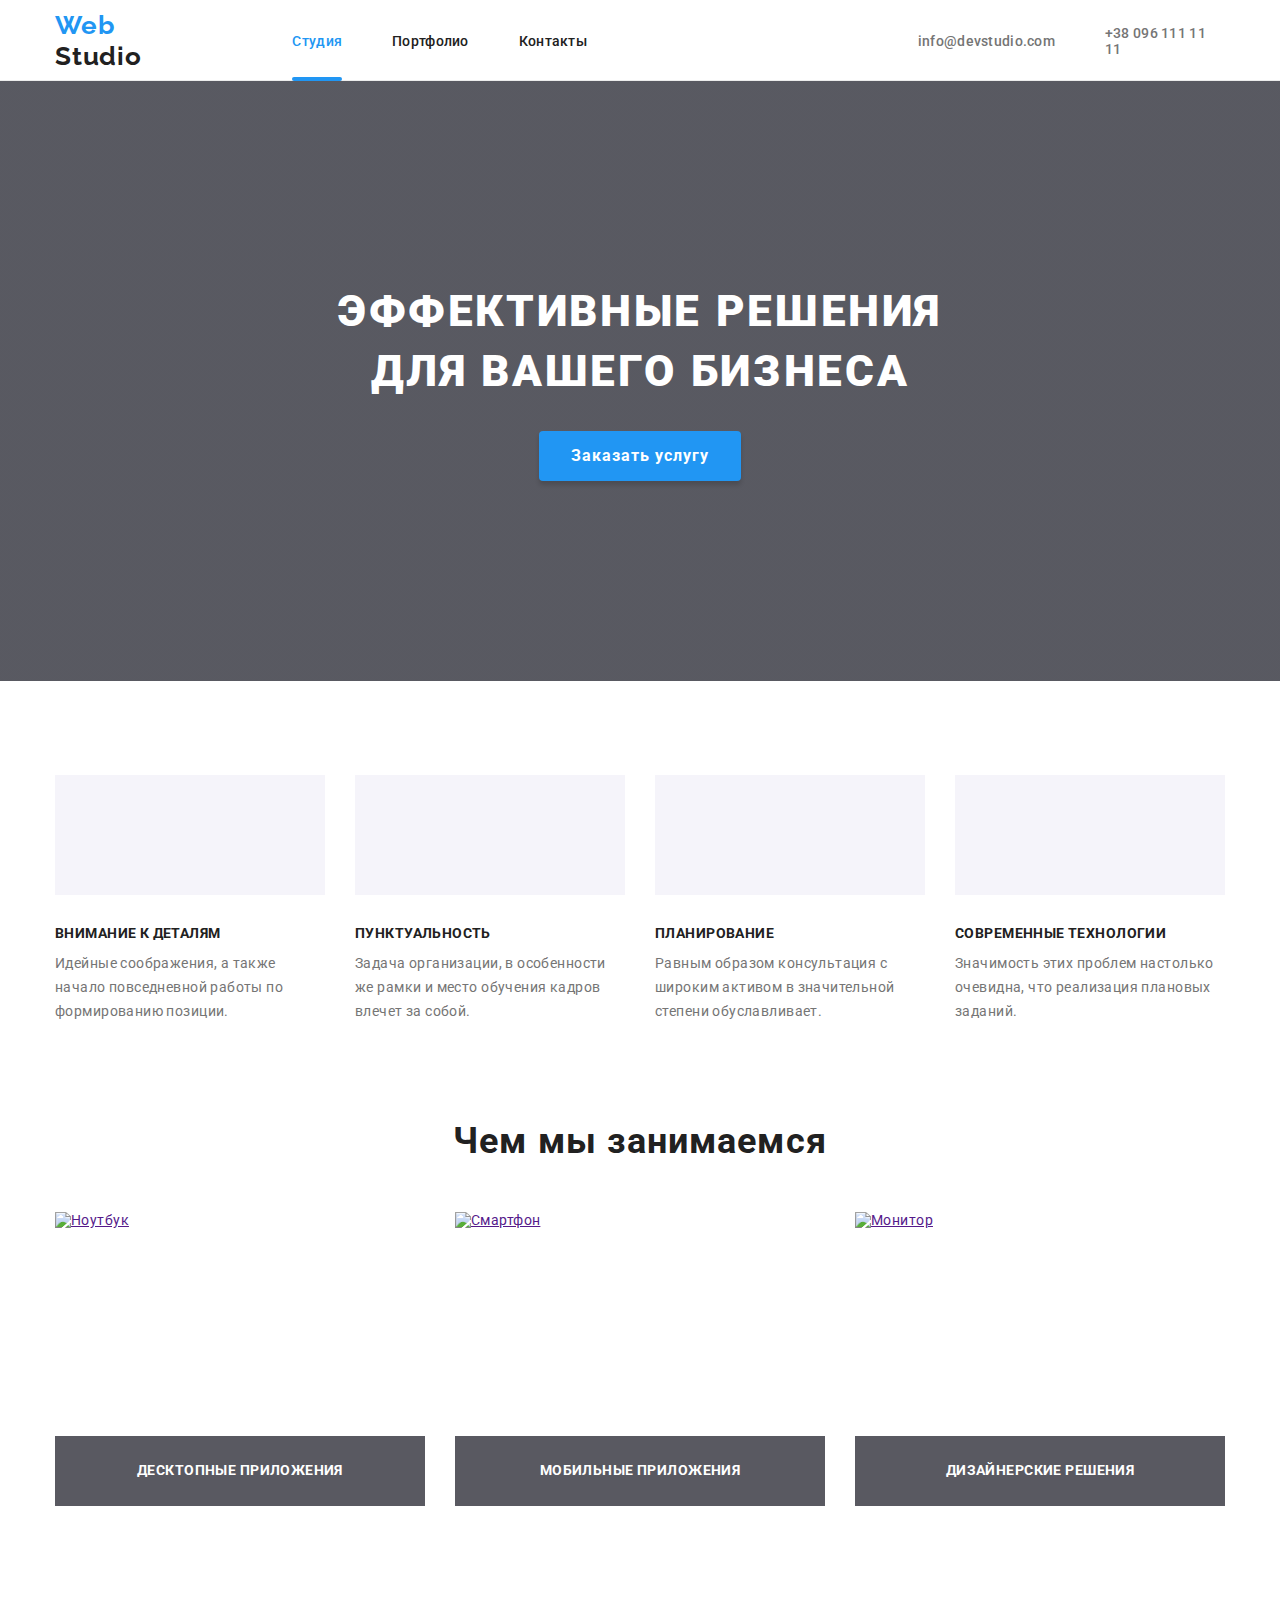
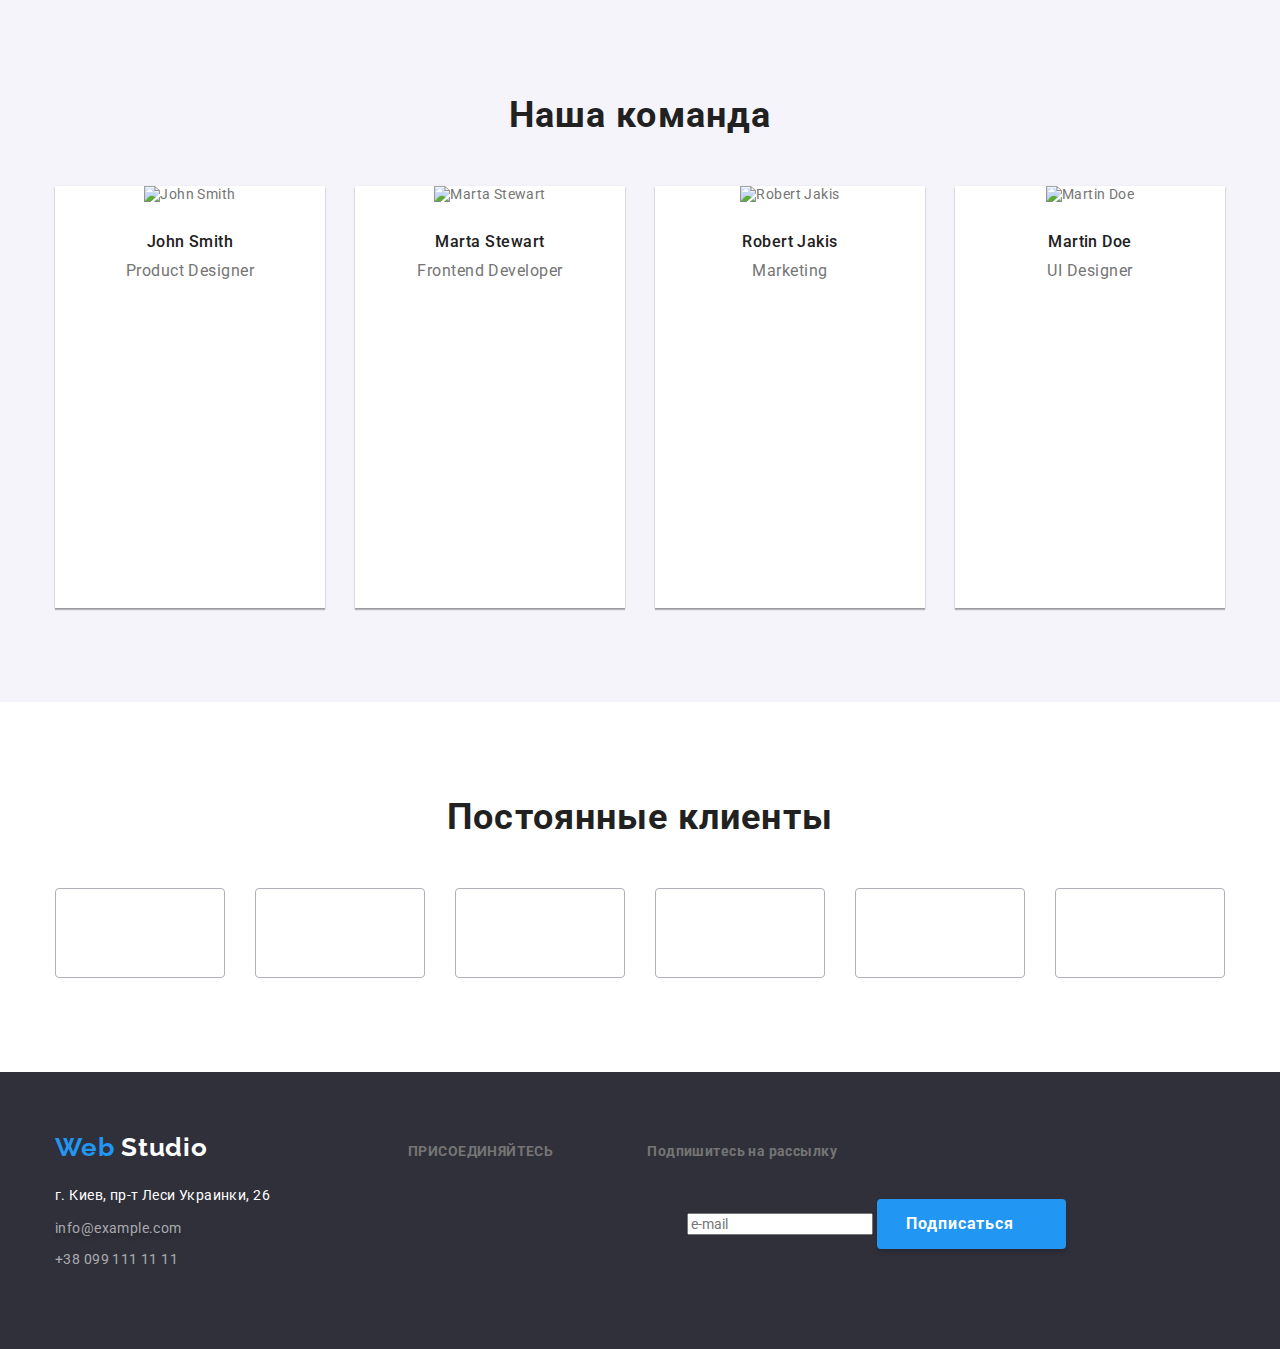
==== commit 7138a559: "_footer" ====
--- a/index.html
+++ b/index.html
@@ -225,7 +225,7 @@
           </ul>
         </div>
       </section>
-      <section class="section directions">
+      <section class="section">
         <div class="container">
           <h2 class="section-title">Чем мы занимаемся</h2>
           <ul class="directions-list">
@@ -280,7 +280,6 @@
                 src="./images/team_img_1.jpg"
                 alt="John Smith"
                 class="team-photo"
-                width="270"
               />
               <h3 class="team-name" lang="en">
                 John Smith
@@ -324,7 +323,6 @@
                 src="./images/team_img_2.jpg"
                 alt="Marta Stewart"
                 class="team-photo"
-                width="270"
               />
               <h3 class="team-name" lang="en">
                 Marta Stewart
@@ -368,7 +366,6 @@
                 src="./images/team_img_3.jpg"
                 alt="Robert Jakis"
                 class="team-photo"
-                width="270"
               />
               <h3 class="team-name" lang="en">
                 Robert Jakis
@@ -412,7 +409,6 @@
                 src="./images/team_img_4.jpg"
                 alt="Martin Doe"
                 class="team-photo"
-                width="270"
               />
               <h3 class="team-name" lang="en">
                 Martin Doe
@@ -460,7 +456,7 @@
           <h2 class="section-title">
             Постоянные клиенты
           </h2>
-          <ul class="clients">
+          <ul class="clients-list">
             <li class="item">
               <a href="" class="link">
                 <svg class="clients-list-icon" width="44" height="49">
@@ -518,19 +514,19 @@
             </span>
           </a>
           <address class="footer-contacts">
-            <p>
+            <p class="adress">
               г. Киев, пр-т Леси Украинки, 26
             </p>
-            <a class="email" href="mailto:info@example.com">
+            <a href="mailto:info@example.com" class="email">
               info@example.com
             </a>
-            <a href="tel:+380991111111">
+            <a href="tel:+380991111111" class="phone">
               +38 099 111 11 11
             </a>
           </address>
         </div>
         <div class="join">
-          <b>
+          <b class="join-title">
             Присоединяйтесь
           </b>
           <ul class="footer-social-list">
--- a/css/main.min.css
+++ b/css/main.min.css
@@ -1,3 +1,3 @@
 /*! modern-normalize v0.7.0 | MIT License | https://github.com/sindresorhus/modern-normalize */*,*::before,*::after{-webkit-box-sizing:border-box;box-sizing:border-box}:root{-moz-tab-size:4;-o-tab-size:4;tab-size:4}html{line-height:1.15;-webkit-text-size-adjust:100%}body{margin:0}body{font-family:system-ui,-apple-system,"Segoe UI",Roboto,Helvetica,Arial,sans-serif,"Apple Color Emoji","Segoe UI Emoji"}hr{height:0}abbr[title]{-webkit-text-decoration:underline dotted;text-decoration:underline dotted}b,strong{font-weight:bolder}code,kbd,samp,pre{font-family:ui-monospace, SFMono-Regular, Consolas, 'Liberation Mono', Menlo,- monospace;font-size:1em}small{font-size:80%}sub,sup{font-size:75%;line-height:0;position:relative;vertical-align:baseline}sub{bottom:-0.25em}sup{top:-0.5em}button,input,optgroup,select,textarea{font-family:inherit;font-size:100%;line-height:1.15;margin:0}button,select{text-transform:none}button,[type='button'],[type='reset'],[type='submit']{-webkit-appearance:button}button::-moz-focus-inner,[type='button']::-moz-focus-inner,[type='reset']::-moz-focus-inner,[type='submit']::-moz-focus-inner{border-style:none;padding:0}button:-moz-focusring,[type='button']:-moz-focusring,[type='reset']:-moz-focusring,[type='submit']:-moz-focusring{outline:1px dotted ButtonText}legend{padding:0}progress{vertical-align:baseline}[type='number']::-webkit-inner-spin-button,[type='number']::-webkit-outer-spin-button{height:auto}[type='search']{-webkit-appearance:textfield;outline-offset:-2px}[type='search']::-webkit-search-decoration{-webkit-appearance:none}::-webkit-file-upload-button{-webkit-appearance:button;font:inherit}summary{display:list-item}body{color:#757575;background-color:#fff;font-family:Roboto,sans-serif;font-style:normal;font-size:14px;letter-spacing:0.03em;margin-left:auto;margin-right:auto}body ul{list-style:none}.section{margin-top:94px;margin-bottom:94px}.section.directions{margin-bottom:188px}.section.team{background-color:#f5f4fa;margin-bottom:188px}.section-title.advantages{display:none}.section-title{font-weight:bold;font-size:36px;line-height:42px;text-align:center;letter-spacing:0.03em;color:#212121;margin-top:0px;margin-bottom:50px}.container{margin-left:auto;margin-right:auto;width:1200px;padding-left:15px;padding-right:15px}.page-header{height:81px;border-bottom:1px solid #ececec}.page-header .main-nav{display:-webkit-box;display:-ms-flexbox;display:flex;-webkit-box-align:center;-ms-flex-align:center;align-items:center;height:81px}.page-header.portfolio{margin-bottom:94px}.logo{padding-top:24px;padding-bottom:25px;color:#2196f3;font-family:Raleway;font-style:normal;font-weight:bold;font-size:26px;line-height:31px;letter-spacing:0.03em;text-decoration:none}.logo-header-black{color:#212121}.logo-footer-white{color:#fff}.site-nav{display:-webkit-box;display:-ms-flexbox;display:flex;margin:0px 305px 0px 85px;padding:0px}.site-nav .item:not(:last-child){margin-right:50px}.site-nav .link{display:block;font-weight:500;font-size:14px;line-height:16px;letter-spacing:0.02em;color:#212121;text-decoration:none;padding-top:32px;padding-bottom:32px;-webkit-transition:250ms color cubic-bezier(0.4, 0, 0.2, 1);transition:250ms color cubic-bezier(0.4, 0, 0.2, 1);position:relative}.site-nav .link:hover,.site-nav .link:focus{color:#2196f3}.site-nav .link.current{color:#2196f3}.site-nav .link.current::after{position:absolute;left:0;bottom:0;content:'';display:block;width:100%;height:4px;background-color:#2196f3;border-radius:2px}.contacts{display:-webkit-box;display:-ms-flexbox;display:flex;-webkit-box-align:center;-ms-flex-align:center;align-items:center}.contacts .item{display:-webkit-box;display:-ms-flexbox;display:flex;-webkit-box-align:center;-ms-flex-align:center;align-items:center;font-style:normal;font-weight:500;font-size:14px;line-height:16px;letter-spacing:0.02em;color:#757575;text-decoration:none;-webkit-transition:250ms color cubic-bezier(0.4, 0, 0.2, 1);transition:250ms color cubic-bezier(0.4, 0, 0.2, 1);padding-top:32px;padding-bottom:32px}.contacts .item:hover,.contacts .item:focus{color:#2196f3}.contacts-icon{margin-right:10px;fill:currentColor}.contacts-icon.email{width:16px;height:11px}.contacts-icon.phone{width:10px;height:15px}.contacts .item+.item{margin-left:30px}.hero{background-image:-webkit-gradient(linear, left top, left bottom, from(rgba(47,48,58,0.8)), to(rgba(47,48,58,0.8))),url(../images/header_img.jpg);background-image:linear-gradient(rgba(47,48,58,0.8), rgba(47,48,58,0.8)),url(../images/header_img.jpg);background-size:cover;background-repeat:no-repeat;background-position:center;text-align:center;height:600px;margin-bottom:94px;margin-left:auto;margin-right:auto}.hero-container{padding-top:200px;padding-bottom:200px}.hero-title{font-weight:900;font-size:44px;line-height:60px;text-align:center;letter-spacing:0.06em;text-transform:uppercase;color:#fff;margin:0px 0px 30px 0px}.button{color:#fff;background-color:#2196f3;-webkit-box-align:center;-ms-flex-align:center;align-items:center;text-align:center;font-weight:bold;font-size:16px;line-height:30px;letter-spacing:0.06em;-webkit-box-shadow:0px 4px 4px rgba(0,0,0,0.15);box-shadow:0px 4px 4px rgba(0,0,0,0.15);border-radius:4px;padding:10px 32px;border:transparent;outline:none;cursor:pointer}.button.send{padding:10px 28px 10px 29px;display:-webkit-inline-box;display:-ms-inline-flexbox;display:inline-flex;border:transparent}.button.form{padding:10px 55px 10px 56px;display:-webkit-inline-box;display:-ms-inline-flexbox;display:inline-flex;border:transparent}.backdrop{position:fixed;top:0;left:0;width:100%;height:100%;opacity:1;background-color:rgba(0,0,0,0.2);-webkit-transition:250ms opacity cubic-bezier(0.4, 0, 0.2, 1);transition:250ms opacity cubic-bezier(0.4, 0, 0.2, 1)}.backdrop.is-hidden{opacity:0;pointer-events:none}.backdrop.is-hidden .modal{-webkit-transform:translate(-50%, -50%) scale(0.9);transform:translate(-50%, -50%) scale(0.9)}.modal{position:absolute;top:50%;left:50%;-webkit-transform:translate(-50%, -50%) scale(1);transform:translate(-50%, -50%) scale(1);min-width:528px;min-height:581px;background-color:#fff;-webkit-box-shadow:0px 2px 1px rgba(0,0,0,0.2),0px 1px 1px rgba(0,0,0,0.14),0px 1px 3px rgba(0,0,0,0.12);box-shadow:0px 2px 1px rgba(0,0,0,0.2),0px 1px 1px rgba(0,0,0,0.14),0px 1px 3px rgba(0,0,0,0.12);border-radius:4px;-webkit-transition:250ms -webkit-transform cubic-bezier(0.4, 0, 0.2, 1);transition:250ms -webkit-transform cubic-bezier(0.4, 0, 0.2, 1);transition:250ms transform cubic-bezier(0.4, 0, 0.2, 1);transition:250ms transform cubic-bezier(0.4, 0, 0.2, 1), 250ms -webkit-transform cubic-bezier(0.4, 0, 0.2, 1)}.modal-close{position:absolute;top:8px;right:8px;width:30px;height:30px;border:1px solid rgba(0,0,0,0.1);border-radius:50%;background-color:#fff;outline:none}.close-icon{position:absolute;top:50%;-webkit-transform:translate(-50%, -50%);transform:translate(-50%, -50%);width:18px;height:18px;-webkit-transition:250ms fill cubic-bezier(0.4, 0, 0.2, 1);transition:250ms fill cubic-bezier(0.4, 0, 0.2, 1);cursor:pointer}.close-icon:hover,.close-icon:focus{fill:#2196f3}form{width:528px;margin-left:auto;margin-right:auto;padding:40px}.form-title{margin:0;font-weight:bold;font-size:20px;line-height:23px;text-align:center;letter-spacing:0.03em;color:#212121;margin-bottom:30px}.form-label{position:absolute;top:50%;left:42px;-webkit-transform:translateY(-50%);transform:translateY(-50%);-webkit-transition:250ms color cubic-bezier(0.4, 0, 0.2, 1),250ms -webkit-transform cubic-bezier(0.4, 0, 0.2, 1);transition:250ms color cubic-bezier(0.4, 0, 0.2, 1),250ms -webkit-transform cubic-bezier(0.4, 0, 0.2, 1);transition:250ms transform cubic-bezier(0.4, 0, 0.2, 1),250ms color cubic-bezier(0.4, 0, 0.2, 1);transition:250ms transform cubic-bezier(0.4, 0, 0.2, 1),250ms color cubic-bezier(0.4, 0, 0.2, 1),250ms -webkit-transform cubic-bezier(0.4, 0, 0.2, 1)}.form-field{position:relative;display:-webkit-box;display:-ms-flexbox;display:flex;-webkit-box-orient:vertical;-webkit-box-direction:normal;-ms-flex-direction:column;flex-direction:column;margin-bottom:28px}.form-field label{margin-bottom:4px;font-weight:normal;font-size:14px;line-height:16px;letter-spacing:0.01em}.form-field input{margin:0;padding:0;border:1px solid rgba(33,33,33,0.2);-webkit-box-sizing:border-box;box-sizing:border-box;border-radius:4px;padding:12px 42px;outline:none;-webkit-transition:250ms border-color cubic-bezier(0.4, 0, 0.2, 1);transition:250ms border-color cubic-bezier(0.4, 0, 0.2, 1)}.form-field input:focus{border-color:#2196f3;outline:none}.form-field textarea{border:1px solid rgba(33,33,33,0.2);-webkit-box-sizing:border-box;box-sizing:border-box;border-radius:4px;padding-left:16px;padding-top:12px;outline:none;-webkit-transition:250ms color cubic-bezier(0.4, 0, 0.2, 1),250ms border-color cubic-bezier(0.4, 0, 0.2, 1);transition:250ms color cubic-bezier(0.4, 0, 0.2, 1),250ms border-color cubic-bezier(0.4, 0, 0.2, 1)}.form-field textarea:focus{border-color:#2196f3;outline:none}.form-input:focus+.form-label.texterea,.form-input:not(:placeholder-shown)+.form-label.texterea{color:#2196f3;-webkit-transform:translateY(-45px) scale(0.9);transform:translateY(-45px) scale(0.9)}.form-input:focus+.form-label,.form-input:not(:placeholder-shown)+.form-label{color:#2196f3;-webkit-transform:translate(-26px, -45px) scale(0.9);transform:translate(-26px, -45px) scale(0.9)}.texterea{top:20px;left:16px}.form-button{text-align:center}.form-icon{position:absolute;top:50%;left:15px;-webkit-transform:translateY(-50%);transform:translateY(-50%);display:inline-block;width:18px;height:18px;-webkit-transition:250ms fill cubic-bezier(0.4, 0, 0.2, 1);transition:250ms fill cubic-bezier(0.4, 0, 0.2, 1)}.form-checkbox{display:-webkit-box;display:-ms-flexbox;display:flex;-webkit-box-pack:center;-ms-flex-pack:center;justify-content:center;-webkit-box-align:center;-ms-flex-align:center;align-items:center;margin-bottom:30px}.form-checkbox a{margin-left:5px;color:#2196f3}.checkbox{position:absolute;width:1px;height:1px;margin:-1px;border:0;padding:0;clip:rect(0 0 0 0);overflow:hidden}.checkbox-label{display:-webkit-box;display:-ms-flexbox;display:flex;-webkit-box-align:center;-ms-flex-align:center;align-items:center}.checkbox-label::before{content:'';display:inline-block;width:16px;height:15px;margin-right:7px;border:2px solid #212121;border-radius:4px;-webkit-transition:250ms background-color cubic-bezier(0.4, 0, 0.2, 1),250ms background-image cubic-bezier(0.4, 0, 0.2, 1),250ms border-color cubic-bezier(0.4, 0, 0.2, 1);transition:250ms background-color cubic-bezier(0.4, 0, 0.2, 1),250ms background-image cubic-bezier(0.4, 0, 0.2, 1),250ms border-color cubic-bezier(0.4, 0, 0.2, 1)}.checkbox:checked+.checkbox-label::before{border-color:#2196f3;background-color:#2196f3;background-image:url("../images/icon_check.svg");background-size:contain;background-origin:border-box}.form-input:focus ~ .form-icon{fill:#2196f3}.advantages-list{display:-webkit-box;display:-ms-flexbox;display:flex;padding:0;margin:0px}.advantages-list .item{width:calc((100% - 30px * 3) / 4);height:251px}.advantages-list .item:not(:last-child){margin-right:30px}.advantages-list .item-icon{width:270px;height:120px;padding:25px 100px;background-color:#f5f4fa}.advantages-list .advantages-icon{width:70px;height:70px}.advantages-list .title{font-weight:bold;font-size:14px;line-height:16px;letter-spacing:0.03em;text-transform:uppercase;color:#212121;margin-top:30px;margin-bottom:10px}.advantages-list .advantages-description{font-weight:normal;font-size:14px;line-height:24px;letter-spacing:0.03em;color:var(--primary-text-color);margin-top:10px}.directions-list{display:-webkit-box;display:-ms-flexbox;display:flex;-webkit-box-pack:center;-ms-flex-pack:center;justify-content:center;margin:0;padding:0}.directions-list .item{position:relative;height:294px}.directions-list .item:not(:last-child){margin-right:30px}.directions-list .directions-img{display:-webkit-box;display:-ms-flexbox;display:flex;-webkit-box-align:center;-ms-flex-align:center;align-items:center;width:370px;height:294px}.directions-list .title{position:absolute;bottom:0;right:0;margin-top:0;margin-bottom:0;color:#fff;font-weight:700;font-size:14px;line-height:1.14;text-transform:uppercase;background-color:rgba(47,48,58,0.8);width:100%;height:70px;display:-webkit-box;display:-ms-flexbox;display:flex;-webkit-box-pack:center;-ms-flex-pack:center;justify-content:center;-webkit-box-align:center;-ms-flex-align:center;align-items:center}.team-list{display:-webkit-box;display:-ms-flexbox;display:flex;-webkit-box-pack:center;-ms-flex-pack:center;justify-content:center;margin-top:0;margin-bottom:0;padding:0;text-align:center}.team-list .item{width:calc((100% - 30px * 3) / 4);height:422px;-webkit-box-shadow:0px 2px 1px rgba(0,0,0,0.2),0px 1px 1px rgba(0,0,0,0.14),0px 1px 3px rgba(0,0,0,0.12);box-shadow:0px 2px 1px rgba(0,0,0,0.2),0px 1px 1px rgba(0,0,0,0.14),0px 1px 3px rgba(0,0,0,0.12);background-color:#fff}.team-list .item:not(:last-child){margin-right:30px}.team-list .team-position{margin-top:0;margin-bottom:0;padding:0;text-align:center;margin-bottom:16px}.team-list .item:not(:last-child){margin-right:30px}.team-list .item{background:#fff;-webkit-box-shadow:0px 2px 1px rgba(0,0,0,0.2),0px 1px 1px rgba(0,0,0,0.14),0px 1px 3px rgba(0,0,0,0.12);box-shadow:0px 2px 1px rgba(0,0,0,0.2),0px 1px 1px rgba(0,0,0,0.14),0px 1px 3px rgba(0,0,0,0.12);border-radius:0px 0px 4px 4px}.team-name{color:#212121;margin-top:0;margin-bottom:10px}.team-foto{margin-bottom:30px}
+ monospace;font-size:1em}small{font-size:80%}sub,sup{font-size:75%;line-height:0;position:relative;vertical-align:baseline}sub{bottom:-0.25em}sup{top:-0.5em}button,input,optgroup,select,textarea{font-family:inherit;font-size:100%;line-height:1.15;margin:0}button,select{text-transform:none}button,[type='button'],[type='reset'],[type='submit']{-webkit-appearance:button}button::-moz-focus-inner,[type='button']::-moz-focus-inner,[type='reset']::-moz-focus-inner,[type='submit']::-moz-focus-inner{border-style:none;padding:0}button:-moz-focusring,[type='button']:-moz-focusring,[type='reset']:-moz-focusring,[type='submit']:-moz-focusring{outline:1px dotted ButtonText}legend{padding:0}progress{vertical-align:baseline}[type='number']::-webkit-inner-spin-button,[type='number']::-webkit-outer-spin-button{height:auto}[type='search']{-webkit-appearance:textfield;outline-offset:-2px}[type='search']::-webkit-search-decoration{-webkit-appearance:none}::-webkit-file-upload-button{-webkit-appearance:button;font:inherit}summary{display:list-item}body{color:#757575;background-color:#fff;font-family:Roboto,sans-serif;font-style:normal;font-size:14px;letter-spacing:0.03em;margin-left:auto;margin-right:auto}body ul{list-style:none}.section{margin-top:94px;margin-bottom:94px}.section.team{background-color:#f5f4fa;padding-top:94px;padding-bottom:94px}.section-title.advantages{display:none}.section-title{font-weight:bold;font-size:36px;line-height:42px;text-align:center;letter-spacing:0.03em;color:#212121;margin-top:0px;margin-bottom:50px}.container{margin-left:auto;margin-right:auto;width:1200px;padding-left:15px;padding-right:15px}.page-header{height:81px;border-bottom:1px solid #ececec}.page-header .main-nav{display:-webkit-box;display:-ms-flexbox;display:flex;-webkit-box-align:center;-ms-flex-align:center;align-items:center;height:81px}.page-header.portfolio{margin-bottom:94px}.logo{color:#2196f3;font-family:Raleway;font-style:normal;font-weight:bold;font-size:26px;line-height:31px;letter-spacing:0.03em;text-decoration:none}.logo-header-black{color:#212121}.logo-footer-white{color:#fff}.site-nav{display:-webkit-box;display:-ms-flexbox;display:flex;margin:0px 305px 0px 85px;padding:0px}.site-nav .item:not(:last-child){margin-right:50px}.site-nav .link{display:block;font-weight:500;font-size:14px;line-height:16px;letter-spacing:0.02em;color:#212121;text-decoration:none;padding-top:32px;padding-bottom:32px;-webkit-transition:250ms color cubic-bezier(0.4, 0, 0.2, 1);transition:250ms color cubic-bezier(0.4, 0, 0.2, 1);position:relative}.site-nav .link:hover,.site-nav .link:focus{color:#2196f3}.site-nav .link.current{color:#2196f3}.site-nav .link.current::after{position:absolute;left:0;bottom:0;content:'';display:block;width:100%;height:4px;background-color:#2196f3;border-radius:2px}.contacts{display:-webkit-box;display:-ms-flexbox;display:flex;-webkit-box-align:center;-ms-flex-align:center;align-items:center}.contacts .item{display:-webkit-box;display:-ms-flexbox;display:flex;-webkit-box-align:center;-ms-flex-align:center;align-items:center;font-style:normal;font-weight:500;font-size:14px;line-height:16px;letter-spacing:0.02em;color:#757575;text-decoration:none;-webkit-transition:250ms color cubic-bezier(0.4, 0, 0.2, 1);transition:250ms color cubic-bezier(0.4, 0, 0.2, 1);padding-top:32px;padding-bottom:32px}.contacts .item:hover,.contacts .item:focus{color:#2196f3}.contacts-icon{margin-right:10px;fill:currentColor}.contacts-icon.email{width:16px;height:11px}.contacts-icon.phone{width:10px;height:15px}.contacts .item+.item{margin-left:30px}.hero{background-image:-webkit-gradient(linear, left top, left bottom, from(rgba(47,48,58,0.8)), to(rgba(47,48,58,0.8))),url(../images/header_img.jpg);background-image:linear-gradient(rgba(47,48,58,0.8), rgba(47,48,58,0.8)),url(../images/header_img.jpg);background-size:cover;background-repeat:no-repeat;background-position:center;text-align:center;height:600px;margin-bottom:94px;margin-left:auto;margin-right:auto}.hero-container{padding-top:200px;padding-bottom:200px}.hero-title{font-weight:900;font-size:44px;line-height:60px;text-align:center;letter-spacing:0.06em;text-transform:uppercase;color:#fff;margin:0px 0px 30px 0px}.button{color:#fff;background-color:#2196f3;-webkit-box-align:center;-ms-flex-align:center;align-items:center;text-align:center;font-weight:bold;font-size:16px;line-height:30px;letter-spacing:0.06em;-webkit-box-shadow:0px 4px 4px rgba(0,0,0,0.15);box-shadow:0px 4px 4px rgba(0,0,0,0.15);border-radius:4px;padding:10px 32px;border:transparent;outline:none;cursor:pointer}.button.send{padding:10px 28px 10px 29px;display:-webkit-inline-box;display:-ms-inline-flexbox;display:inline-flex;border:transparent}.button.form{padding:10px 55px 10px 56px;display:-webkit-inline-box;display:-ms-inline-flexbox;display:inline-flex;border:transparent}.backdrop{z-index:1;position:fixed;top:0;left:0;width:100%;height:100%;opacity:1;background-color:rgba(0,0,0,0.2);-webkit-transition:250ms opacity cubic-bezier(0.4, 0, 0.2, 1);transition:250ms opacity cubic-bezier(0.4, 0, 0.2, 1)}.backdrop.is-hidden{opacity:0;pointer-events:none}.backdrop.is-hidden .modal{-webkit-transform:translate(-50%, -50%) scale(0.9);transform:translate(-50%, -50%) scale(0.9)}.modal{position:absolute;top:50%;left:50%;-webkit-transform:translate(-50%, -50%) scale(1);transform:translate(-50%, -50%) scale(1);min-width:528px;min-height:581px;background-color:#fff;-webkit-box-shadow:0px 2px 1px rgba(0,0,0,0.2),0px 1px 1px rgba(0,0,0,0.14),0px 1px 3px rgba(0,0,0,0.12);box-shadow:0px 2px 1px rgba(0,0,0,0.2),0px 1px 1px rgba(0,0,0,0.14),0px 1px 3px rgba(0,0,0,0.12);border-radius:4px;-webkit-transition:250ms -webkit-transform cubic-bezier(0.4, 0, 0.2, 1);transition:250ms -webkit-transform cubic-bezier(0.4, 0, 0.2, 1);transition:250ms transform cubic-bezier(0.4, 0, 0.2, 1);transition:250ms transform cubic-bezier(0.4, 0, 0.2, 1), 250ms -webkit-transform cubic-bezier(0.4, 0, 0.2, 1)}.modal-close{position:absolute;top:8px;right:8px;width:30px;height:30px;border:1px solid rgba(0,0,0,0.1);border-radius:50%;background-color:#fff;outline:none}.close-icon{position:absolute;top:50%;-webkit-transform:translate(-50%, -50%);transform:translate(-50%, -50%);width:18px;height:18px;-webkit-transition:250ms fill cubic-bezier(0.4, 0, 0.2, 1);transition:250ms fill cubic-bezier(0.4, 0, 0.2, 1);cursor:pointer}.close-icon:hover,.close-icon:focus{fill:#2196f3}form{width:528px;margin-left:auto;margin-right:auto;padding:40px}.form-title{margin:0;font-weight:bold;font-size:20px;line-height:23px;text-align:center;letter-spacing:0.03em;color:#212121;margin-bottom:30px}.form-label{position:absolute;top:50%;left:42px;-webkit-transform:translateY(-50%);transform:translateY(-50%);-webkit-transition:250ms color cubic-bezier(0.4, 0, 0.2, 1),250ms -webkit-transform cubic-bezier(0.4, 0, 0.2, 1);transition:250ms color cubic-bezier(0.4, 0, 0.2, 1),250ms -webkit-transform cubic-bezier(0.4, 0, 0.2, 1);transition:250ms transform cubic-bezier(0.4, 0, 0.2, 1),250ms color cubic-bezier(0.4, 0, 0.2, 1);transition:250ms transform cubic-bezier(0.4, 0, 0.2, 1),250ms color cubic-bezier(0.4, 0, 0.2, 1),250ms -webkit-transform cubic-bezier(0.4, 0, 0.2, 1)}.form-field{position:relative;display:-webkit-box;display:-ms-flexbox;display:flex;-webkit-box-orient:vertical;-webkit-box-direction:normal;-ms-flex-direction:column;flex-direction:column;margin-bottom:28px}.form-field label{margin-bottom:4px;font-weight:normal;font-size:14px;line-height:16px;letter-spacing:0.01em}.form-field input{margin:0;padding:0;border:1px solid rgba(33,33,33,0.2);-webkit-box-sizing:border-box;box-sizing:border-box;border-radius:4px;padding:12px 42px;outline:none;-webkit-transition:250ms border-color cubic-bezier(0.4, 0, 0.2, 1);transition:250ms border-color cubic-bezier(0.4, 0, 0.2, 1)}.form-field input:focus{border-color:#2196f3;outline:none}.form-field textarea{border:1px solid rgba(33,33,33,0.2);-webkit-box-sizing:border-box;box-sizing:border-box;border-radius:4px;padding-left:16px;padding-top:12px;outline:none;-webkit-transition:250ms color cubic-bezier(0.4, 0, 0.2, 1),250ms border-color cubic-bezier(0.4, 0, 0.2, 1);transition:250ms color cubic-bezier(0.4, 0, 0.2, 1),250ms border-color cubic-bezier(0.4, 0, 0.2, 1)}.form-field textarea:focus{border-color:#2196f3;outline:none}.form-input:focus+.form-label.texterea,.form-input:not(:placeholder-shown)+.form-label.texterea{color:#2196f3;-webkit-transform:translateY(-45px) scale(0.9);transform:translateY(-45px) scale(0.9)}.form-input:focus+.form-label,.form-input:not(:placeholder-shown)+.form-label{color:#2196f3;-webkit-transform:translate(-26px, -45px) scale(0.9);transform:translate(-26px, -45px) scale(0.9)}.texterea{top:20px;left:16px}.form-button{text-align:center}.form-icon{position:absolute;top:50%;left:15px;-webkit-transform:translateY(-50%);transform:translateY(-50%);display:inline-block;width:18px;height:18px;-webkit-transition:250ms fill cubic-bezier(0.4, 0, 0.2, 1);transition:250ms fill cubic-bezier(0.4, 0, 0.2, 1)}.form-checkbox{display:-webkit-box;display:-ms-flexbox;display:flex;-webkit-box-pack:center;-ms-flex-pack:center;justify-content:center;-webkit-box-align:center;-ms-flex-align:center;align-items:center;margin-bottom:30px}.form-checkbox a{margin-left:5px;color:#2196f3}.checkbox{position:absolute;width:1px;height:1px;margin:-1px;border:0;padding:0;clip:rect(0 0 0 0);overflow:hidden}.checkbox-label{display:-webkit-box;display:-ms-flexbox;display:flex;-webkit-box-align:center;-ms-flex-align:center;align-items:center}.checkbox-label::before{content:'';display:inline-block;width:16px;height:15px;margin-right:7px;border:2px solid #212121;border-radius:4px;-webkit-transition:250ms background-color cubic-bezier(0.4, 0, 0.2, 1),250ms background-image cubic-bezier(0.4, 0, 0.2, 1),250ms border-color cubic-bezier(0.4, 0, 0.2, 1);transition:250ms background-color cubic-bezier(0.4, 0, 0.2, 1),250ms background-image cubic-bezier(0.4, 0, 0.2, 1),250ms border-color cubic-bezier(0.4, 0, 0.2, 1)}.checkbox:checked+.checkbox-label::before{border-color:#2196f3;background-color:#2196f3;background-image:url("../images/icon_check.svg");background-size:contain;background-origin:border-box}.form-input:focus ~ .form-icon{fill:#2196f3}.advantages-list{display:-webkit-box;display:-ms-flexbox;display:flex;padding:0;margin:0px}.advantages-list .item{width:calc((100% - 30px * 3) / 4);height:251px}.advantages-list .item:not(:last-child){margin-right:30px}.advantages-list .item-icon{width:270px;height:120px;padding:25px 100px;background-color:#f5f4fa}.advantages-list .advantages-icon{width:70px;height:70px}.advantages-list .title{font-weight:bold;font-size:14px;line-height:16px;letter-spacing:0.03em;text-transform:uppercase;color:#212121;margin-top:30px;margin-bottom:10px}.advantages-list .advantages-description{font-weight:normal;font-size:14px;line-height:24px;letter-spacing:0.03em;color:var(--primary-text-color);margin-top:10px}.directions-list{display:-webkit-box;display:-ms-flexbox;display:flex;-webkit-box-pack:center;-ms-flex-pack:center;justify-content:center;margin:0;padding:0}.directions-list .item{position:relative;height:294px}.directions-list .item:not(:last-child){margin-right:30px}.directions-list .directions-img{display:-webkit-box;display:-ms-flexbox;display:flex;-webkit-box-align:center;-ms-flex-align:center;align-items:center;width:370px;height:294px}.directions-list .title{position:absolute;bottom:0;right:0;margin-top:0;margin-bottom:0;color:#fff;font-weight:700;font-size:14px;line-height:1.14;text-transform:uppercase;background-color:rgba(47,48,58,0.8);width:100%;height:70px;display:-webkit-box;display:-ms-flexbox;display:flex;-webkit-box-pack:center;-ms-flex-pack:center;justify-content:center;-webkit-box-align:center;-ms-flex-align:center;align-items:center}.team-list{display:-webkit-box;display:-ms-flexbox;display:flex;-webkit-box-pack:center;-ms-flex-pack:center;justify-content:center;margin:0px;padding:0px;text-align:center}.team-list .item{width:calc((100% - 30px * 3) / 4);height:422px;-webkit-box-shadow:0px 2px 1px rgba(0,0,0,0.2),0px 1px 1px rgba(0,0,0,0.14),0px 1px 3px rgba(0,0,0,0.12);box-shadow:0px 2px 1px rgba(0,0,0,0.2),0px 1px 1px rgba(0,0,0,0.14),0px 1px 3px rgba(0,0,0,0.12);background-color:#fff}.team-list .item:not(:last-child){margin-right:30px}.team-list .team-photo{-webkit-box-align:center;-ms-flex-align:center;align-items:center;width:270px;height:260px;margin-bottom:30px}.team-list .team-name{font-weight:500;font-size:16px;line-height:19px;text-align:center;letter-spacing:0.03em;margin-top:0px;margin-bottom:10px;color:#212121}.team-list .team-position{font-weight:normal;font-size:16px;line-height:19px;text-align:center;letter-spacing:0.03em;color:var(--primary-text-color);margin-top:10px;margin-bottom:16px}.social-list{display:-webkit-box;display:-ms-flexbox;display:flex;-webkit-box-pack:center;-ms-flex-pack:center;justify-content:center;padding:0;margin-bottom:24px}.social-list li:not(:last-child){margin-right:10px}.social-list .link{text-decoration:none;display:-webkit-inline-box;display:-ms-inline-flexbox;display:inline-flex;-webkit-box-pack:center;-ms-flex-pack:center;justify-content:center;content:'';-webkit-box-align:center;-ms-flex-align:center;align-items:center;width:44px;height:44px;color:#afb1b8;border-radius:50%;background-color:#fff}.social-list .link:hover,.social-list .link:focus{border-radius:50%;background-color:#2196f3;color:#fff;-webkit-transition:250ms cubic-bezier(0.4, 0, 0.2, 1);transition:250ms cubic-bezier(0.4, 0, 0.2, 1)}.social-list-icon{fill:currentColor;width:20px;height:20px}.clients-list{display:-webkit-box;display:-ms-flexbox;display:flex;-webkit-box-pack:center;-ms-flex-pack:center;justify-content:center;margin:0px;padding:0px}.clients-list .item:not(:last-child){margin-right:30px}.clients-list .link{display:-webkit-inline-box;display:-ms-inline-flexbox;display:inline-flex;-webkit-box-pack:center;-ms-flex-pack:center;justify-content:center;-webkit-box-align:center;-ms-flex-align:center;align-items:center;content:'';height:90px;width:170px;border:1px solid #afb1b8;-webkit-box-sizing:border-box;box-sizing:border-box;border-radius:4px;color:#afb1b8}.clients-list .link:hover,.clients-list .link:focus{color:#2196f3;border:1px solid #2196f3;-webkit-transition:250ms cubic-bezier(0.4, 0, 0.2, 1);transition:250ms cubic-bezier(0.4, 0, 0.2, 1)}.clients-list-icon{fill:currentColor}footer{background-color:#2f303a}.adress{margin-right:69px}.footer{display:-webkit-box;display:-ms-flexbox;display:flex;-webkit-box-align:baseline;-ms-flex-align:baseline;align-items:baseline}.footer.container{padding-top:60px;padding-bottom:60px}.footer-contacts{display:-webkit-box;display:-ms-flexbox;display:flex;-webkit-box-orient:vertical;-webkit-box-direction:normal;-ms-flex-direction:column;flex-direction:column;margin-top:20px}.footer-contacts .adress{margin-top:0;margin-bottom:9px;color:#fff;font-style:normal;font-weight:normal;font-size:14px;line-height:24px;letter-spacing:0.03em}.footer-contacts .email{text-decoration:none;font-style:normal;font-weight:normal;font-size:14px;line-height:24px;letter-spacing:0.03em;text-shadow:0px 4px 4px rgba(0,0,0,0.25);-webkit-text-stroke:1px solid #000000;color:rgba(255,255,255,0.6);margin-bottom:9px}.footer-contacts .phone{text-decoration:none;font-style:normal;font-weight:normal;font-size:14px;line-height:21px;letter-spacing:0.03em;color:rgba(255,255,255,0.6)}.footer .join{margin-right:94px}.footer .join-title{font-family:Roboto;font-style:normal;font-weight:bold;font-size:14px;line-height:16px;letter-spacing:0.03em;text-transform:uppercase;color:var(--primary-white-color);margin-bottom:21px}
 /*# sourceMappingURL=main.min.css.map */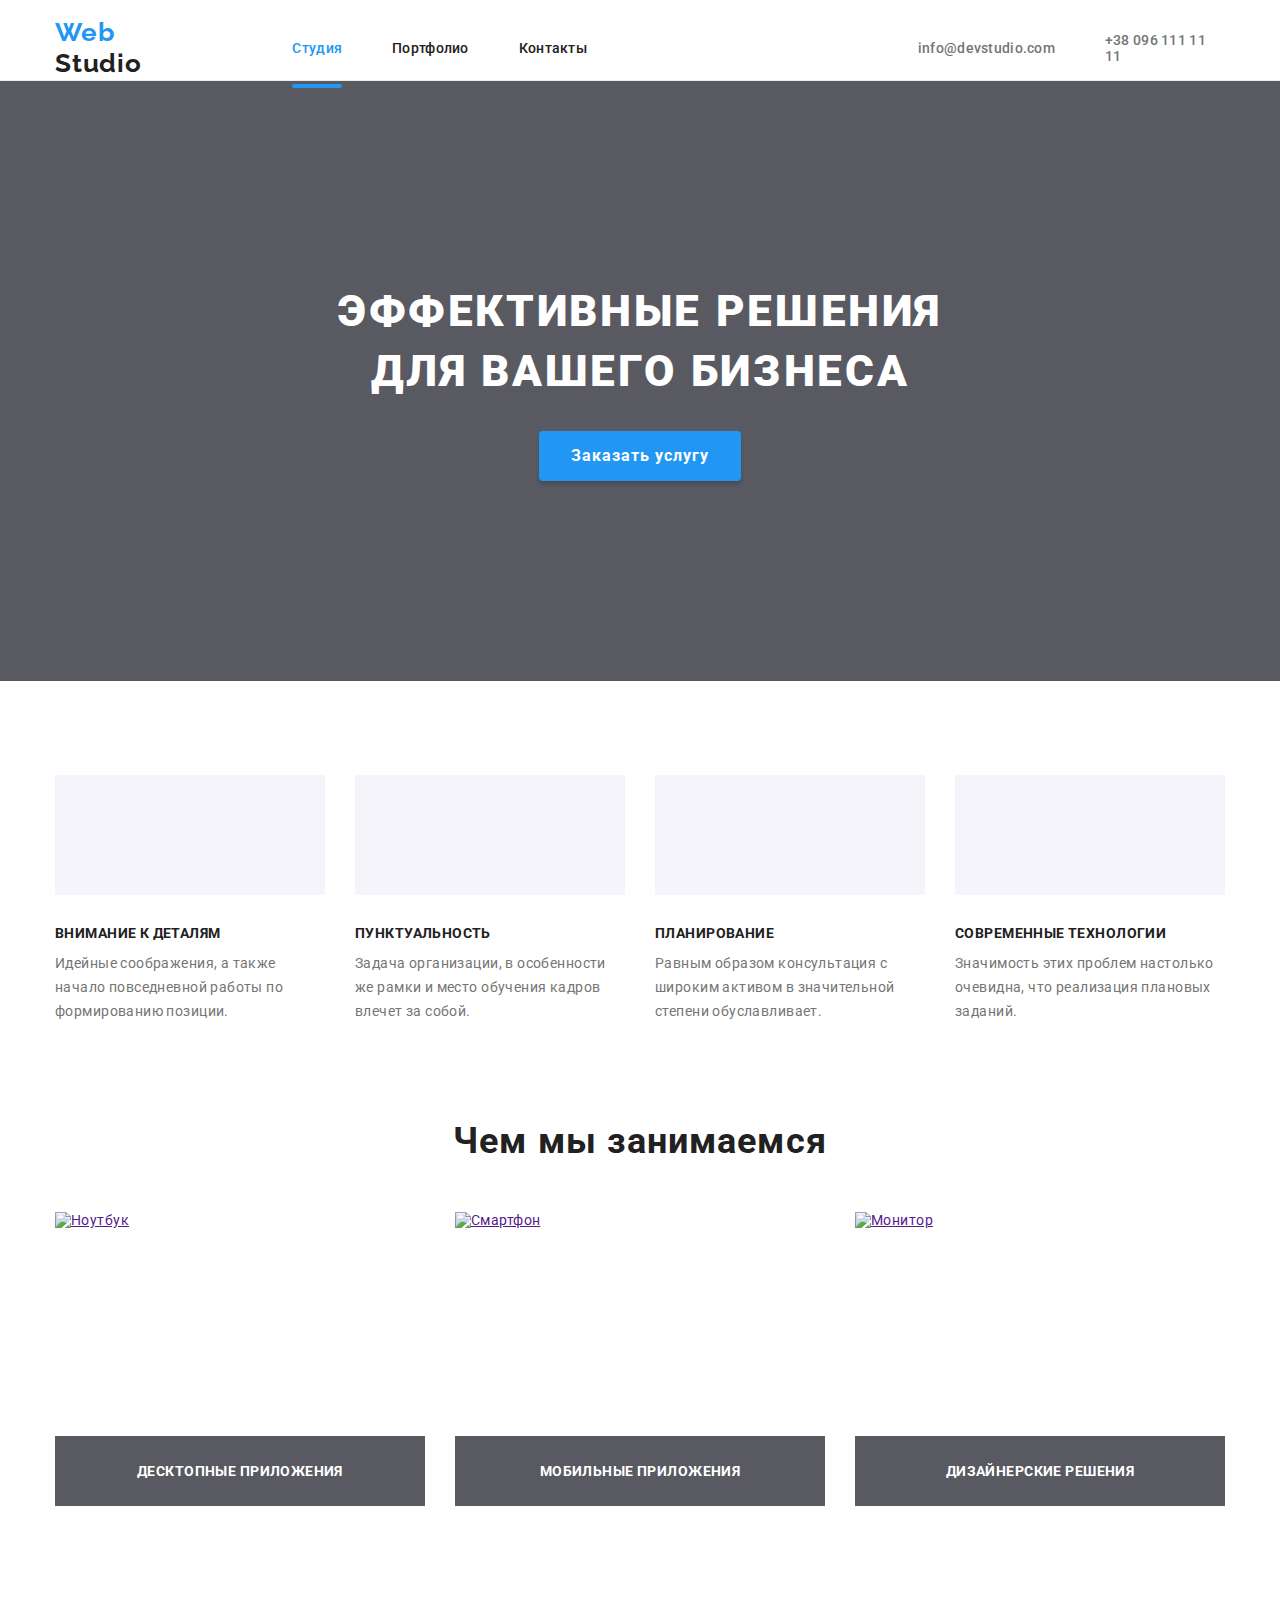
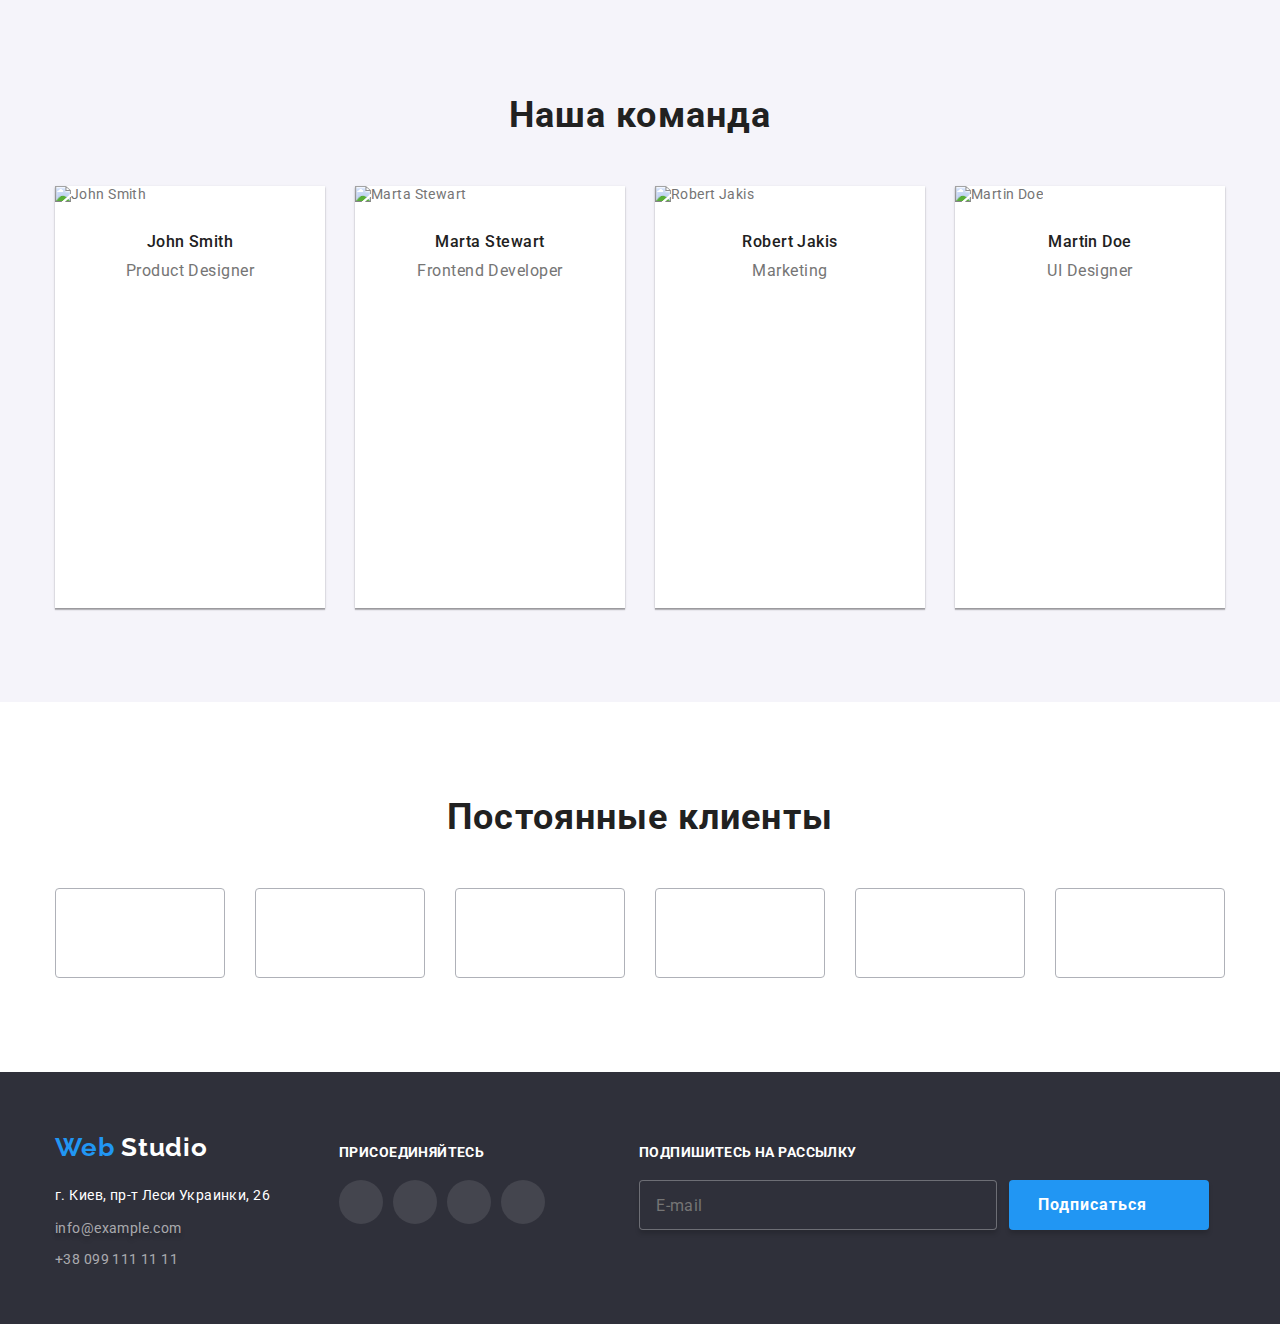
==== commit de1e1b94: "все доделала" ====
--- a/index.html
+++ b/index.html
@@ -12,7 +12,7 @@
   </head>
   <body>
     <header class="page-header">
-      <div class="container nav">
+      <div class="container">
         <nav class="main-nav">
           <a href="./index.html" lang="en" class="logo">
             Web
@@ -75,7 +75,7 @@
               <use href="./images/modal-sprite.svg#icon-close"></use>
             </svg>
           </button>
-          <form action="" class="js-speaker-form">
+          <form action="">
             <h2 class="form-title">
               Оставьте свои данные, мы вам перезвоним
             </h2>
@@ -162,7 +162,7 @@
       <!--Преимущества-->
       <section class="section">
         <div class="container">
-          <h2 class="section-title advantages">
+          <h2 class="section-title hidden">
             Наши преимущества
           </h2>
           <ul class="advantages-list">
@@ -506,14 +506,14 @@
     <!-- Footer-->
     <footer>
       <div class="container footer">
-        <div class="adress">
+        <div class="footer-contacts">
           <a href="./index.html" lang="en" class="logo">
             Web
             <span class="logo-footer-white">
               Studio
             </span>
           </a>
-          <address class="footer-contacts">
+          <address class="adress-contacts">
             <p class="adress">
               г. Киев, пр-т Леси Украинки, 26
             </p>
@@ -561,14 +561,14 @@
           </ul>
         </div>
         <div class="subscription">
-          <b>Подпишитесь на рассылку</b>
-          <form action="" class="footer-form">
+          <b class="subscription-title">Подпишитесь на рассылку</b>
+          <form action="" class="subscription-form">
             <input
-              class="footer-input"
+              class="subscription-input"
               type="email"
               name="mail"
               id="e-mail"
-              placeholder="e-mail"
+              placeholder="E-mail"
             />
             <button class="button send">
               Подписаться
--- a/css/main.min.css
+++ b/css/main.min.css
@@ -1,3 +1,3 @@
 /*! modern-normalize v0.7.0 | MIT License | https://github.com/sindresorhus/modern-normalize */*,*::before,*::after{-webkit-box-sizing:border-box;box-sizing:border-box}:root{-moz-tab-size:4;-o-tab-size:4;tab-size:4}html{line-height:1.15;-webkit-text-size-adjust:100%}body{margin:0}body{font-family:system-ui,-apple-system,"Segoe UI",Roboto,Helvetica,Arial,sans-serif,"Apple Color Emoji","Segoe UI Emoji"}hr{height:0}abbr[title]{-webkit-text-decoration:underline dotted;text-decoration:underline dotted}b,strong{font-weight:bolder}code,kbd,samp,pre{font-family:ui-monospace, SFMono-Regular, Consolas, 'Liberation Mono', Menlo,- monospace;font-size:1em}small{font-size:80%}sub,sup{font-size:75%;line-height:0;position:relative;vertical-align:baseline}sub{bottom:-0.25em}sup{top:-0.5em}button,input,optgroup,select,textarea{font-family:inherit;font-size:100%;line-height:1.15;margin:0}button,select{text-transform:none}button,[type='button'],[type='reset'],[type='submit']{-webkit-appearance:button}button::-moz-focus-inner,[type='button']::-moz-focus-inner,[type='reset']::-moz-focus-inner,[type='submit']::-moz-focus-inner{border-style:none;padding:0}button:-moz-focusring,[type='button']:-moz-focusring,[type='reset']:-moz-focusring,[type='submit']:-moz-focusring{outline:1px dotted ButtonText}legend{padding:0}progress{vertical-align:baseline}[type='number']::-webkit-inner-spin-button,[type='number']::-webkit-outer-spin-button{height:auto}[type='search']{-webkit-appearance:textfield;outline-offset:-2px}[type='search']::-webkit-search-decoration{-webkit-appearance:none}::-webkit-file-upload-button{-webkit-appearance:button;font:inherit}summary{display:list-item}body{color:#757575;background-color:#fff;font-family:Roboto,sans-serif;font-style:normal;font-size:14px;letter-spacing:0.03em;margin-left:auto;margin-right:auto}body ul{list-style:none}.section{margin-top:94px;margin-bottom:94px}.section.team{background-color:#f5f4fa;padding-top:94px;padding-bottom:94px}.section-title.advantages{display:none}.section-title{font-weight:bold;font-size:36px;line-height:42px;text-align:center;letter-spacing:0.03em;color:#212121;margin-top:0px;margin-bottom:50px}.container{margin-left:auto;margin-right:auto;width:1200px;padding-left:15px;padding-right:15px}.page-header{height:81px;border-bottom:1px solid #ececec}.page-header .main-nav{display:-webkit-box;display:-ms-flexbox;display:flex;-webkit-box-align:center;-ms-flex-align:center;align-items:center;height:81px}.page-header.portfolio{margin-bottom:94px}.logo{color:#2196f3;font-family:Raleway;font-style:normal;font-weight:bold;font-size:26px;line-height:31px;letter-spacing:0.03em;text-decoration:none}.logo-header-black{color:#212121}.logo-footer-white{color:#fff}.site-nav{display:-webkit-box;display:-ms-flexbox;display:flex;margin:0px 305px 0px 85px;padding:0px}.site-nav .item:not(:last-child){margin-right:50px}.site-nav .link{display:block;font-weight:500;font-size:14px;line-height:16px;letter-spacing:0.02em;color:#212121;text-decoration:none;padding-top:32px;padding-bottom:32px;-webkit-transition:250ms color cubic-bezier(0.4, 0, 0.2, 1);transition:250ms color cubic-bezier(0.4, 0, 0.2, 1);position:relative}.site-nav .link:hover,.site-nav .link:focus{color:#2196f3}.site-nav .link.current{color:#2196f3}.site-nav .link.current::after{position:absolute;left:0;bottom:0;content:'';display:block;width:100%;height:4px;background-color:#2196f3;border-radius:2px}.contacts{display:-webkit-box;display:-ms-flexbox;display:flex;-webkit-box-align:center;-ms-flex-align:center;align-items:center}.contacts .item{display:-webkit-box;display:-ms-flexbox;display:flex;-webkit-box-align:center;-ms-flex-align:center;align-items:center;font-style:normal;font-weight:500;font-size:14px;line-height:16px;letter-spacing:0.02em;color:#757575;text-decoration:none;-webkit-transition:250ms color cubic-bezier(0.4, 0, 0.2, 1);transition:250ms color cubic-bezier(0.4, 0, 0.2, 1);padding-top:32px;padding-bottom:32px}.contacts .item:hover,.contacts .item:focus{color:#2196f3}.contacts-icon{margin-right:10px;fill:currentColor}.contacts-icon.email{width:16px;height:11px}.contacts-icon.phone{width:10px;height:15px}.contacts .item+.item{margin-left:30px}.hero{background-image:-webkit-gradient(linear, left top, left bottom, from(rgba(47,48,58,0.8)), to(rgba(47,48,58,0.8))),url(../images/header_img.jpg);background-image:linear-gradient(rgba(47,48,58,0.8), rgba(47,48,58,0.8)),url(../images/header_img.jpg);background-size:cover;background-repeat:no-repeat;background-position:center;text-align:center;height:600px;margin-bottom:94px;margin-left:auto;margin-right:auto}.hero-container{padding-top:200px;padding-bottom:200px}.hero-title{font-weight:900;font-size:44px;line-height:60px;text-align:center;letter-spacing:0.06em;text-transform:uppercase;color:#fff;margin:0px 0px 30px 0px}.button{color:#fff;background-color:#2196f3;-webkit-box-align:center;-ms-flex-align:center;align-items:center;text-align:center;font-weight:bold;font-size:16px;line-height:30px;letter-spacing:0.06em;-webkit-box-shadow:0px 4px 4px rgba(0,0,0,0.15);box-shadow:0px 4px 4px rgba(0,0,0,0.15);border-radius:4px;padding:10px 32px;border:transparent;outline:none;cursor:pointer}.button.send{padding:10px 28px 10px 29px;display:-webkit-inline-box;display:-ms-inline-flexbox;display:inline-flex;border:transparent}.button.form{padding:10px 55px 10px 56px;display:-webkit-inline-box;display:-ms-inline-flexbox;display:inline-flex;border:transparent}.backdrop{z-index:1;position:fixed;top:0;left:0;width:100%;height:100%;opacity:1;background-color:rgba(0,0,0,0.2);-webkit-transition:250ms opacity cubic-bezier(0.4, 0, 0.2, 1);transition:250ms opacity cubic-bezier(0.4, 0, 0.2, 1)}.backdrop.is-hidden{opacity:0;pointer-events:none}.backdrop.is-hidden .modal{-webkit-transform:translate(-50%, -50%) scale(0.9);transform:translate(-50%, -50%) scale(0.9)}.modal{position:absolute;top:50%;left:50%;-webkit-transform:translate(-50%, -50%) scale(1);transform:translate(-50%, -50%) scale(1);min-width:528px;min-height:581px;background-color:#fff;-webkit-box-shadow:0px 2px 1px rgba(0,0,0,0.2),0px 1px 1px rgba(0,0,0,0.14),0px 1px 3px rgba(0,0,0,0.12);box-shadow:0px 2px 1px rgba(0,0,0,0.2),0px 1px 1px rgba(0,0,0,0.14),0px 1px 3px rgba(0,0,0,0.12);border-radius:4px;-webkit-transition:250ms -webkit-transform cubic-bezier(0.4, 0, 0.2, 1);transition:250ms -webkit-transform cubic-bezier(0.4, 0, 0.2, 1);transition:250ms transform cubic-bezier(0.4, 0, 0.2, 1);transition:250ms transform cubic-bezier(0.4, 0, 0.2, 1), 250ms -webkit-transform cubic-bezier(0.4, 0, 0.2, 1)}.modal-close{position:absolute;top:8px;right:8px;width:30px;height:30px;border:1px solid rgba(0,0,0,0.1);border-radius:50%;background-color:#fff;outline:none}.close-icon{position:absolute;top:50%;-webkit-transform:translate(-50%, -50%);transform:translate(-50%, -50%);width:18px;height:18px;-webkit-transition:250ms fill cubic-bezier(0.4, 0, 0.2, 1);transition:250ms fill cubic-bezier(0.4, 0, 0.2, 1);cursor:pointer}.close-icon:hover,.close-icon:focus{fill:#2196f3}form{width:528px;margin-left:auto;margin-right:auto;padding:40px}.form-title{margin:0;font-weight:bold;font-size:20px;line-height:23px;text-align:center;letter-spacing:0.03em;color:#212121;margin-bottom:30px}.form-label{position:absolute;top:50%;left:42px;-webkit-transform:translateY(-50%);transform:translateY(-50%);-webkit-transition:250ms color cubic-bezier(0.4, 0, 0.2, 1),250ms -webkit-transform cubic-bezier(0.4, 0, 0.2, 1);transition:250ms color cubic-bezier(0.4, 0, 0.2, 1),250ms -webkit-transform cubic-bezier(0.4, 0, 0.2, 1);transition:250ms transform cubic-bezier(0.4, 0, 0.2, 1),250ms color cubic-bezier(0.4, 0, 0.2, 1);transition:250ms transform cubic-bezier(0.4, 0, 0.2, 1),250ms color cubic-bezier(0.4, 0, 0.2, 1),250ms -webkit-transform cubic-bezier(0.4, 0, 0.2, 1)}.form-field{position:relative;display:-webkit-box;display:-ms-flexbox;display:flex;-webkit-box-orient:vertical;-webkit-box-direction:normal;-ms-flex-direction:column;flex-direction:column;margin-bottom:28px}.form-field label{margin-bottom:4px;font-weight:normal;font-size:14px;line-height:16px;letter-spacing:0.01em}.form-field input{margin:0;padding:0;border:1px solid rgba(33,33,33,0.2);-webkit-box-sizing:border-box;box-sizing:border-box;border-radius:4px;padding:12px 42px;outline:none;-webkit-transition:250ms border-color cubic-bezier(0.4, 0, 0.2, 1);transition:250ms border-color cubic-bezier(0.4, 0, 0.2, 1)}.form-field input:focus{border-color:#2196f3;outline:none}.form-field textarea{border:1px solid rgba(33,33,33,0.2);-webkit-box-sizing:border-box;box-sizing:border-box;border-radius:4px;padding-left:16px;padding-top:12px;outline:none;-webkit-transition:250ms color cubic-bezier(0.4, 0, 0.2, 1),250ms border-color cubic-bezier(0.4, 0, 0.2, 1);transition:250ms color cubic-bezier(0.4, 0, 0.2, 1),250ms border-color cubic-bezier(0.4, 0, 0.2, 1)}.form-field textarea:focus{border-color:#2196f3;outline:none}.form-input:focus+.form-label.texterea,.form-input:not(:placeholder-shown)+.form-label.texterea{color:#2196f3;-webkit-transform:translateY(-45px) scale(0.9);transform:translateY(-45px) scale(0.9)}.form-input:focus+.form-label,.form-input:not(:placeholder-shown)+.form-label{color:#2196f3;-webkit-transform:translate(-26px, -45px) scale(0.9);transform:translate(-26px, -45px) scale(0.9)}.texterea{top:20px;left:16px}.form-button{text-align:center}.form-icon{position:absolute;top:50%;left:15px;-webkit-transform:translateY(-50%);transform:translateY(-50%);display:inline-block;width:18px;height:18px;-webkit-transition:250ms fill cubic-bezier(0.4, 0, 0.2, 1);transition:250ms fill cubic-bezier(0.4, 0, 0.2, 1)}.form-checkbox{display:-webkit-box;display:-ms-flexbox;display:flex;-webkit-box-pack:center;-ms-flex-pack:center;justify-content:center;-webkit-box-align:center;-ms-flex-align:center;align-items:center;margin-bottom:30px}.form-checkbox a{margin-left:5px;color:#2196f3}.checkbox{position:absolute;width:1px;height:1px;margin:-1px;border:0;padding:0;clip:rect(0 0 0 0);overflow:hidden}.checkbox-label{display:-webkit-box;display:-ms-flexbox;display:flex;-webkit-box-align:center;-ms-flex-align:center;align-items:center}.checkbox-label::before{content:'';display:inline-block;width:16px;height:15px;margin-right:7px;border:2px solid #212121;border-radius:4px;-webkit-transition:250ms background-color cubic-bezier(0.4, 0, 0.2, 1),250ms background-image cubic-bezier(0.4, 0, 0.2, 1),250ms border-color cubic-bezier(0.4, 0, 0.2, 1);transition:250ms background-color cubic-bezier(0.4, 0, 0.2, 1),250ms background-image cubic-bezier(0.4, 0, 0.2, 1),250ms border-color cubic-bezier(0.4, 0, 0.2, 1)}.checkbox:checked+.checkbox-label::before{border-color:#2196f3;background-color:#2196f3;background-image:url("../images/icon_check.svg");background-size:contain;background-origin:border-box}.form-input:focus ~ .form-icon{fill:#2196f3}.advantages-list{display:-webkit-box;display:-ms-flexbox;display:flex;padding:0;margin:0px}.advantages-list .item{width:calc((100% - 30px * 3) / 4);height:251px}.advantages-list .item:not(:last-child){margin-right:30px}.advantages-list .item-icon{width:270px;height:120px;padding:25px 100px;background-color:#f5f4fa}.advantages-list .advantages-icon{width:70px;height:70px}.advantages-list .title{font-weight:bold;font-size:14px;line-height:16px;letter-spacing:0.03em;text-transform:uppercase;color:#212121;margin-top:30px;margin-bottom:10px}.advantages-list .advantages-description{font-weight:normal;font-size:14px;line-height:24px;letter-spacing:0.03em;color:var(--primary-text-color);margin-top:10px}.directions-list{display:-webkit-box;display:-ms-flexbox;display:flex;-webkit-box-pack:center;-ms-flex-pack:center;justify-content:center;margin:0;padding:0}.directions-list .item{position:relative;height:294px}.directions-list .item:not(:last-child){margin-right:30px}.directions-list .directions-img{display:-webkit-box;display:-ms-flexbox;display:flex;-webkit-box-align:center;-ms-flex-align:center;align-items:center;width:370px;height:294px}.directions-list .title{position:absolute;bottom:0;right:0;margin-top:0;margin-bottom:0;color:#fff;font-weight:700;font-size:14px;line-height:1.14;text-transform:uppercase;background-color:rgba(47,48,58,0.8);width:100%;height:70px;display:-webkit-box;display:-ms-flexbox;display:flex;-webkit-box-pack:center;-ms-flex-pack:center;justify-content:center;-webkit-box-align:center;-ms-flex-align:center;align-items:center}.team-list{display:-webkit-box;display:-ms-flexbox;display:flex;-webkit-box-pack:center;-ms-flex-pack:center;justify-content:center;margin:0px;padding:0px;text-align:center}.team-list .item{width:calc((100% - 30px * 3) / 4);height:422px;-webkit-box-shadow:0px 2px 1px rgba(0,0,0,0.2),0px 1px 1px rgba(0,0,0,0.14),0px 1px 3px rgba(0,0,0,0.12);box-shadow:0px 2px 1px rgba(0,0,0,0.2),0px 1px 1px rgba(0,0,0,0.14),0px 1px 3px rgba(0,0,0,0.12);background-color:#fff}.team-list .item:not(:last-child){margin-right:30px}.team-list .team-photo{-webkit-box-align:center;-ms-flex-align:center;align-items:center;width:270px;height:260px;margin-bottom:30px}.team-list .team-name{font-weight:500;font-size:16px;line-height:19px;text-align:center;letter-spacing:0.03em;margin-top:0px;margin-bottom:10px;color:#212121}.team-list .team-position{font-weight:normal;font-size:16px;line-height:19px;text-align:center;letter-spacing:0.03em;color:var(--primary-text-color);margin-top:10px;margin-bottom:16px}.social-list{display:-webkit-box;display:-ms-flexbox;display:flex;-webkit-box-pack:center;-ms-flex-pack:center;justify-content:center;padding:0;margin-bottom:24px}.social-list li:not(:last-child){margin-right:10px}.social-list .link{text-decoration:none;display:-webkit-inline-box;display:-ms-inline-flexbox;display:inline-flex;-webkit-box-pack:center;-ms-flex-pack:center;justify-content:center;content:'';-webkit-box-align:center;-ms-flex-align:center;align-items:center;width:44px;height:44px;color:#afb1b8;border-radius:50%;background-color:#fff}.social-list .link:hover,.social-list .link:focus{border-radius:50%;background-color:#2196f3;color:#fff;-webkit-transition:250ms cubic-bezier(0.4, 0, 0.2, 1);transition:250ms cubic-bezier(0.4, 0, 0.2, 1)}.social-list-icon{fill:currentColor;width:20px;height:20px}.clients-list{display:-webkit-box;display:-ms-flexbox;display:flex;-webkit-box-pack:center;-ms-flex-pack:center;justify-content:center;margin:0px;padding:0px}.clients-list .item:not(:last-child){margin-right:30px}.clients-list .link{display:-webkit-inline-box;display:-ms-inline-flexbox;display:inline-flex;-webkit-box-pack:center;-ms-flex-pack:center;justify-content:center;-webkit-box-align:center;-ms-flex-align:center;align-items:center;content:'';height:90px;width:170px;border:1px solid #afb1b8;-webkit-box-sizing:border-box;box-sizing:border-box;border-radius:4px;color:#afb1b8}.clients-list .link:hover,.clients-list .link:focus{color:#2196f3;border:1px solid #2196f3;-webkit-transition:250ms cubic-bezier(0.4, 0, 0.2, 1);transition:250ms cubic-bezier(0.4, 0, 0.2, 1)}.clients-list-icon{fill:currentColor}footer{background-color:#2f303a}.adress{margin-right:69px}.footer{display:-webkit-box;display:-ms-flexbox;display:flex;-webkit-box-align:baseline;-ms-flex-align:baseline;align-items:baseline}.footer.container{padding-top:60px;padding-bottom:60px}.footer-contacts{display:-webkit-box;display:-ms-flexbox;display:flex;-webkit-box-orient:vertical;-webkit-box-direction:normal;-ms-flex-direction:column;flex-direction:column;margin-top:20px}.footer-contacts .adress{margin-top:0;margin-bottom:9px;color:#fff;font-style:normal;font-weight:normal;font-size:14px;line-height:24px;letter-spacing:0.03em}.footer-contacts .email{text-decoration:none;font-style:normal;font-weight:normal;font-size:14px;line-height:24px;letter-spacing:0.03em;text-shadow:0px 4px 4px rgba(0,0,0,0.25);-webkit-text-stroke:1px solid #000000;color:rgba(255,255,255,0.6);margin-bottom:9px}.footer-contacts .phone{text-decoration:none;font-style:normal;font-weight:normal;font-size:14px;line-height:21px;letter-spacing:0.03em;color:rgba(255,255,255,0.6)}.footer .join{margin-right:94px}.footer .join-title{font-family:Roboto;font-style:normal;font-weight:bold;font-size:14px;line-height:16px;letter-spacing:0.03em;text-transform:uppercase;color:var(--primary-white-color);margin-bottom:21px}
+ monospace;font-size:1em}small{font-size:80%}sub,sup{font-size:75%;line-height:0;position:relative;vertical-align:baseline}sub{bottom:-0.25em}sup{top:-0.5em}button,input,optgroup,select,textarea{font-family:inherit;font-size:100%;line-height:1.15;margin:0}button,select{text-transform:none}button,[type='button'],[type='reset'],[type='submit']{-webkit-appearance:button}button::-moz-focus-inner,[type='button']::-moz-focus-inner,[type='reset']::-moz-focus-inner,[type='submit']::-moz-focus-inner{border-style:none;padding:0}button:-moz-focusring,[type='button']:-moz-focusring,[type='reset']:-moz-focusring,[type='submit']:-moz-focusring{outline:1px dotted ButtonText}legend{padding:0}progress{vertical-align:baseline}[type='number']::-webkit-inner-spin-button,[type='number']::-webkit-outer-spin-button{height:auto}[type='search']{-webkit-appearance:textfield;outline-offset:-2px}[type='search']::-webkit-search-decoration{-webkit-appearance:none}::-webkit-file-upload-button{-webkit-appearance:button;font:inherit}summary{display:list-item}body{color:#757575;background-color:#fff;font-family:Roboto,sans-serif;font-style:normal;font-size:14px;letter-spacing:0.03em;margin-left:auto;margin-right:auto}body ul{list-style:none}.section{margin-top:94px;margin-bottom:94px}.section.team{background-color:#f5f4fa;padding-top:94px;padding-bottom:94px}.section-title{font-weight:bold;font-size:36px;line-height:42px;text-align:center;letter-spacing:0.03em;color:#212121;margin-top:0px;margin-bottom:50px}.section-title.hidden{display:none}.container{margin-left:auto;margin-right:auto;width:1200px;padding-left:15px;padding-right:15px}.container.footer{display:-webkit-box;display:-ms-flexbox;display:flex}.page-header{height:81px;border-bottom:1px solid #ececec}.page-header .main-nav{display:-webkit-box;display:-ms-flexbox;display:flex;-webkit-box-align:center;-ms-flex-align:center;align-items:center}.page-header.portfolio{margin-bottom:93px}.logo{color:#2196f3;text-decoration:none;font-family:Raleway;font-style:normal;font-weight:bold;font-size:26px;line-height:31px;letter-spacing:0.03em}.logo-header-black{color:#212121}.logo-footer-white{color:#fff}.site-nav{display:-webkit-box;display:-ms-flexbox;display:flex;margin:0px 305px 0px 85px;padding:0px}.site-nav .item:not(:last-child){margin-right:50px}.site-nav .link{text-decoration:none;position:relative;font-weight:500;font-size:14px;line-height:16px;letter-spacing:0.02em;color:#212121;padding-top:32px;padding-bottom:32px}.site-nav .link:hover,.site-nav .link:focus{-webkit-transition:250ms color cubic-bezier(0.4, 0, 0.2, 1);transition:250ms color cubic-bezier(0.4, 0, 0.2, 1);color:#2196f3}.site-nav .link.current{color:#2196f3}.site-nav .link.current::after{position:absolute;left:0;bottom:0;content:'';display:block;width:100%;height:4px;background-color:#2196f3;border-radius:2px}.contacts{display:-webkit-box;display:-ms-flexbox;display:flex;-webkit-box-align:center;-ms-flex-align:center;align-items:center}.contacts .item{display:-webkit-box;display:-ms-flexbox;display:flex;-webkit-box-align:center;-ms-flex-align:center;align-items:center;font-style:normal;font-weight:500;font-size:14px;line-height:16px;letter-spacing:0.02em;color:#757575;text-decoration:none;padding-top:32px;padding-bottom:32px}.contacts .item:hover,.contacts .item:focus{color:#2196f3;-webkit-transition:250ms color cubic-bezier(0.4, 0, 0.2, 1);transition:250ms color cubic-bezier(0.4, 0, 0.2, 1)}.contacts-icon{margin-right:10px;fill:currentColor}.contacts-icon.email{width:16px;height:11px}.contacts-icon.phone{width:10px;height:15px}.contacts .item+.item{margin-left:30px}.hero{background-image:-webkit-gradient(linear, left top, left bottom, from(rgba(47,48,58,0.8)), to(rgba(47,48,58,0.8))),url(../images/header_img.jpg);background-image:linear-gradient(rgba(47,48,58,0.8), rgba(47,48,58,0.8)),url(../images/header_img.jpg);background-size:cover;background-repeat:no-repeat;background-position:center;text-align:center;height:600px;margin-bottom:94px;margin-left:auto;margin-right:auto}.hero-container{padding-top:200px;padding-bottom:200px}.hero-title{font-weight:900;font-size:44px;line-height:60px;text-align:center;letter-spacing:0.06em;text-transform:uppercase;color:#fff;margin:0px 0px 30px 0px}.button{color:#fff;background-color:#2196f3;-webkit-box-align:center;-ms-flex-align:center;align-items:center;text-align:center;font-weight:bold;font-size:16px;line-height:30px;letter-spacing:0.06em;-webkit-box-shadow:0px 4px 4px rgba(0,0,0,0.15);box-shadow:0px 4px 4px rgba(0,0,0,0.15);border-radius:4px;padding:10px 32px;border:transparent;outline:none;cursor:pointer}.button.form{padding:10px 55px 10px 56px;display:-webkit-inline-box;display:-ms-inline-flexbox;display:inline-flex}.button.send{padding:10px 28px 10px 29px;display:-webkit-box;display:-ms-flexbox;display:flex}.backdrop{z-index:1;position:fixed;top:0;left:0;width:100%;height:100%;opacity:1;background-color:rgba(0,0,0,0.2);-webkit-transition:250ms opacity cubic-bezier(0.4, 0, 0.2, 1);transition:250ms opacity cubic-bezier(0.4, 0, 0.2, 1)}.backdrop.is-hidden{opacity:0;pointer-events:none}.backdrop.is-hidden .modal{-webkit-transform:translate(-50%, -50%) scale(0.9);transform:translate(-50%, -50%) scale(0.9)}.modal{position:absolute;top:50%;left:50%;-webkit-transform:translate(-50%, -50%) scale(1);transform:translate(-50%, -50%) scale(1);min-width:528px;min-height:581px;background-color:#fff;-webkit-box-shadow:0px 2px 1px rgba(0,0,0,0.2),0px 1px 1px rgba(0,0,0,0.14),0px 1px 3px rgba(0,0,0,0.12);box-shadow:0px 2px 1px rgba(0,0,0,0.2),0px 1px 1px rgba(0,0,0,0.14),0px 1px 3px rgba(0,0,0,0.12);border-radius:4px;-webkit-transition:250ms -webkit-transform cubic-bezier(0.4, 0, 0.2, 1);transition:250ms -webkit-transform cubic-bezier(0.4, 0, 0.2, 1);transition:250ms transform cubic-bezier(0.4, 0, 0.2, 1);transition:250ms transform cubic-bezier(0.4, 0, 0.2, 1), 250ms -webkit-transform cubic-bezier(0.4, 0, 0.2, 1)}.modal-close{position:absolute;top:8px;right:8px;width:30px;height:30px;border:1px solid rgba(0,0,0,0.1);border-radius:50%;background-color:#fff;outline:none}.close-icon{position:absolute;top:50%;-webkit-transform:translate(-50%, -50%);transform:translate(-50%, -50%);width:18px;height:18px;cursor:pointer}.close-icon:hover,.close-icon:focus{-webkit-transition:250ms fill cubic-bezier(0.4, 0, 0.2, 1);transition:250ms fill cubic-bezier(0.4, 0, 0.2, 1);fill:#2196f3}form{width:528px;margin-left:auto;margin-right:auto;padding:40px}.form-title{font-weight:bold;font-size:20px;line-height:23px;text-align:center;letter-spacing:0.03em;color:#212121;margin:0px 0px 30px 0px}.form-label{position:absolute;top:50%;left:42px;-webkit-transform:translateY(-50%);transform:translateY(-50%);-webkit-transition:250ms color cubic-bezier(0.4, 0, 0.2, 1),250ms -webkit-transform cubic-bezier(0.4, 0, 0.2, 1);transition:250ms color cubic-bezier(0.4, 0, 0.2, 1),250ms -webkit-transform cubic-bezier(0.4, 0, 0.2, 1);transition:250ms transform cubic-bezier(0.4, 0, 0.2, 1),250ms color cubic-bezier(0.4, 0, 0.2, 1);transition:250ms transform cubic-bezier(0.4, 0, 0.2, 1),250ms color cubic-bezier(0.4, 0, 0.2, 1),250ms -webkit-transform cubic-bezier(0.4, 0, 0.2, 1)}.form-field{position:relative;display:-webkit-box;display:-ms-flexbox;display:flex;-webkit-box-orient:vertical;-webkit-box-direction:normal;-ms-flex-direction:column;flex-direction:column;margin-bottom:28px}.form-field label{margin-bottom:4px;font-weight:normal;font-size:14px;line-height:16px;letter-spacing:0.01em}.form-field input{margin:0;padding:0;border:1px solid rgba(33,33,33,0.2);-webkit-box-sizing:border-box;box-sizing:border-box;border-radius:4px;padding:12px 42px;outline:none;-webkit-transition:250ms border-color cubic-bezier(0.4, 0, 0.2, 1);transition:250ms border-color cubic-bezier(0.4, 0, 0.2, 1)}.form-field input:focus{border-color:#2196f3;outline:none}.form-field textarea{border:1px solid rgba(33,33,33,0.2);-webkit-box-sizing:border-box;box-sizing:border-box;border-radius:4px;padding-left:16px;padding-top:12px;outline:none;-webkit-transition:250ms color cubic-bezier(0.4, 0, 0.2, 1),250ms border-color cubic-bezier(0.4, 0, 0.2, 1);transition:250ms color cubic-bezier(0.4, 0, 0.2, 1),250ms border-color cubic-bezier(0.4, 0, 0.2, 1)}.form-field textarea:focus{border-color:#2196f3;outline:none}.form-input:focus+.form-label.texterea,.form-input:not(:placeholder-shown)+.form-label.texterea{color:#2196f3;-webkit-transform:translateY(-45px) scale(0.9);transform:translateY(-45px) scale(0.9)}.form-input:focus+.form-label,.form-input:not(:placeholder-shown)+.form-label{color:#2196f3;-webkit-transform:translate(-26px, -45px) scale(0.9);transform:translate(-26px, -45px) scale(0.9)}.texterea{top:20px;left:16px}.form-button{text-align:center}.form-icon{position:absolute;top:50%;left:15px;-webkit-transform:translateY(-50%);transform:translateY(-50%);display:inline-block;width:18px;height:18px;-webkit-transition:250ms fill cubic-bezier(0.4, 0, 0.2, 1);transition:250ms fill cubic-bezier(0.4, 0, 0.2, 1)}.form-checkbox{display:-webkit-box;display:-ms-flexbox;display:flex;-webkit-box-pack:center;-ms-flex-pack:center;justify-content:center;-webkit-box-align:center;-ms-flex-align:center;align-items:center;margin-bottom:30px}.form-checkbox a{margin-left:5px;color:#2196f3}.checkbox{position:absolute;width:1px;height:1px;margin:-1px;border:0;padding:0;clip:rect(0 0 0 0);overflow:hidden}.checkbox-label{display:-webkit-box;display:-ms-flexbox;display:flex;-webkit-box-align:center;-ms-flex-align:center;align-items:center}.checkbox-label::before{content:'';display:inline-block;width:16px;height:15px;margin-right:7px;border:2px solid #212121;border-radius:4px;-webkit-transition:250ms background-color cubic-bezier(0.4, 0, 0.2, 1),250ms background-image cubic-bezier(0.4, 0, 0.2, 1),250ms border-color cubic-bezier(0.4, 0, 0.2, 1);transition:250ms background-color cubic-bezier(0.4, 0, 0.2, 1),250ms background-image cubic-bezier(0.4, 0, 0.2, 1),250ms border-color cubic-bezier(0.4, 0, 0.2, 1)}.checkbox:checked+.checkbox-label::before{border-color:#2196f3;background-color:#2196f3;background-image:url("../images/icon_check.svg");background-size:contain;background-origin:border-box}.form-input:focus ~ .form-icon{fill:#2196f3}.advantages-list{display:-webkit-box;display:-ms-flexbox;display:flex;padding:0px;margin:0px}.advantages-list .item{width:calc((100% - 30px * 3) / 4);height:251px}.advantages-list .item:not(:last-child){margin-right:30px}.advantages-list .item-icon{width:270px;height:120px;padding:25px 100px;background-color:#f5f4fa}.advantages-list .advantages-icon{width:70px;height:70px}.advantages-list .title{font-weight:bold;font-size:14px;line-height:16px;letter-spacing:0.03em;text-transform:uppercase;color:#212121;margin-top:30px;margin-bottom:10px}.advantages-list .advantages-description{font-weight:normal;font-size:14px;line-height:24px;letter-spacing:0.03em;color:var(--primary-text-color);margin-top:10px}.directions-list{display:-webkit-box;display:-ms-flexbox;display:flex;margin:0;padding:0}.directions-list .item{position:relative;height:294px}.directions-list .item:not(:last-child){margin-right:30px}.directions-list .directions-img{display:-webkit-box;display:-ms-flexbox;display:flex;-webkit-box-align:center;-ms-flex-align:center;align-items:center;width:370px;height:294px}.directions-list .title{position:absolute;bottom:0;margin-bottom:0;font-weight:bold;font-size:14px;line-height:16px;text-align:center;letter-spacing:0.03em;text-transform:uppercase;color:#fff;background-color:rgba(47,48,58,0.8);width:100%;height:70px;display:-webkit-box;display:-ms-flexbox;display:flex;-webkit-box-pack:center;-ms-flex-pack:center;justify-content:center;-webkit-box-align:center;-ms-flex-align:center;align-items:center}.team-list{display:-webkit-box;display:-ms-flexbox;display:flex;margin:0px;padding:0px}.team-list .item{width:calc((100% - 30px * 3) / 4);height:422px;-webkit-box-shadow:0px 2px 1px rgba(0,0,0,0.2),0px 1px 1px rgba(0,0,0,0.14),0px 1px 3px rgba(0,0,0,0.12);box-shadow:0px 2px 1px rgba(0,0,0,0.2),0px 1px 1px rgba(0,0,0,0.14),0px 1px 3px rgba(0,0,0,0.12);background-color:#fff}.team-list .item:not(:last-child){margin-right:30px}.team-list .team-photo{-webkit-box-align:center;-ms-flex-align:center;align-items:center;width:270px;height:260px;margin-bottom:30px}.team-list .team-name{font-weight:500;font-size:16px;line-height:19px;text-align:center;letter-spacing:0.03em;color:#212121;margin-top:0px;margin-bottom:10px}.team-list .team-position{font-weight:normal;font-size:16px;line-height:19px;text-align:center;letter-spacing:0.03em;color:#757575;margin-top:10px;margin-bottom:16px}.social-list{display:-webkit-box;display:-ms-flexbox;display:flex;-webkit-box-pack:center;-ms-flex-pack:center;justify-content:center;padding:0px;margin-bottom:24px}.social-list li:not(:last-child){margin-right:10px}.social-list .link{text-decoration:none;display:-webkit-inline-box;display:-ms-inline-flexbox;display:inline-flex;-webkit-box-pack:center;-ms-flex-pack:center;justify-content:center;content:'';-webkit-box-align:center;-ms-flex-align:center;align-items:center;width:44px;height:44px;color:#afb1b8;border-radius:50%;background-color:#fff}.social-list .link:hover,.social-list .link:focus{border-radius:50%;background-color:#2196f3;color:#fff;-webkit-transition:250ms cubic-bezier(0.4, 0, 0.2, 1);transition:250ms cubic-bezier(0.4, 0, 0.2, 1)}.social-list-icon{fill:currentColor;width:20px;height:20px}.clients-list{display:-webkit-box;display:-ms-flexbox;display:flex;margin:0px;padding:0px}.clients-list .item:not(:last-child){margin-right:30px}.clients-list .link{display:-webkit-inline-box;display:-ms-inline-flexbox;display:inline-flex;-webkit-box-pack:center;-ms-flex-pack:center;justify-content:center;-webkit-box-align:center;-ms-flex-align:center;align-items:center;content:'';height:90px;width:170px;border:1px solid #afb1b8;-webkit-box-sizing:border-box;box-sizing:border-box;border-radius:4px;color:#afb1b8}.clients-list .link:hover,.clients-list .link:focus{color:#2196f3;border:1px solid #2196f3;-webkit-transition:250ms cubic-bezier(0.4, 0, 0.2, 1);transition:250ms cubic-bezier(0.4, 0, 0.2, 1)}.clients-list-icon{fill:currentColor}footer{background-color:#2f303a;height:252px}.footer-contacts{display:-webkit-box;display:-ms-flexbox;display:flex;-webkit-box-orient:vertical;-webkit-box-direction:normal;-ms-flex-direction:column;flex-direction:column;margin-top:60px;margin-right:69px}.adress-contacts{display:-webkit-box;display:-ms-flexbox;display:flex;-webkit-box-orient:vertical;-webkit-box-direction:normal;-ms-flex-direction:column;flex-direction:column;margin-top:20px}.adress-contacts .adress{margin-top:0;margin-bottom:9px;color:#fff;font-style:normal;font-weight:normal;font-size:14px;line-height:24px;letter-spacing:0.03em}.adress-contacts .email{text-decoration:none;font-style:normal;font-weight:normal;font-size:14px;line-height:24px;letter-spacing:0.03em;text-shadow:0px 4px 4px rgba(0,0,0,0.25);-webkit-text-stroke:1px solid #000000;color:rgba(255,255,255,0.6);margin-bottom:9px}.adress-contacts .phone{text-decoration:none;font-style:normal;font-weight:normal;font-size:14px;line-height:21px;letter-spacing:0.03em;color:rgba(255,255,255,0.6)}.join{margin-top:72px;margin-right:94px}.join-title{font-weight:bold;font-size:14px;line-height:16px;letter-spacing:0.03em;text-transform:uppercase;color:#fff;margin-bottom:20px}.subscription{display:-webkit-box;display:-ms-flexbox;display:flex;-webkit-box-orient:vertical;-webkit-box-direction:normal;-ms-flex-direction:column;flex-direction:column;margin-top:72px;width:570px}.subscription-title{font-weight:bold;font-size:14px;line-height:16px;letter-spacing:0.03em;text-transform:uppercase;color:#fff;margin-bottom:20px}.footer-social-list{display:-webkit-box;display:-ms-flexbox;display:flex;-webkit-box-pack:center;-ms-flex-pack:center;justify-content:center;padding:0;margin-top:20px;margin-bottom:0px}.footer-social-list li:not(:last-child){margin-right:10px}.footer-social-list .link{text-decoration:none;display:-webkit-inline-box;display:-ms-inline-flexbox;display:inline-flex;-webkit-box-pack:center;-ms-flex-pack:center;justify-content:center;content:'';-webkit-box-align:center;-ms-flex-align:center;align-items:center;width:44px;height:44px;color:#fff;background-color:rgba(255,255,255,0.1);background-position:center;background-repeat:no-repeat;border-radius:50%}.footer-social-list .link:hover,.footer-social-list .link:focus{background-color:#2196f3;border-radius:50%;-webkit-transition:250ms cubic-bezier(0.4, 0, 0.2, 1);transition:250ms cubic-bezier(0.4, 0, 0.2, 1)}.subscription-form{display:-webkit-inline-box;display:-ms-inline-flexbox;display:inline-flex;padding:0;margin:0px;width:570px}.subscription-input{min-width:358px;height:50px;margin-right:12px;padding-left:16px;border:1px solid rgba(255,255,255,0.3);-webkit-box-sizing:border-box;box-sizing:border-box;-webkit-box-shadow:0px 4px 4px rgba(0,0,0,0.15);box-shadow:0px 4px 4px rgba(0,0,0,0.15);border-radius:4px;color:rgba(255,255,255,0.6);font-size:16px;line-height:1.2;letter-spacing:0.03em;background-color:#2f303a}.subscription .icon-send{margin-left:10px}.filter{display:-webkit-box;display:-ms-flexbox;display:flex;-webkit-box-pack:center;-ms-flex-pack:center;justify-content:center;margin-top:0;margin-bottom:50px;padding:0}.filter .item:not(:last-child){margin-right:8px}.filter-button{font-weight:500;font-size:16px;line-height:26px;text-align:center;letter-spacing:0.03em;color:#212121;background:Solid #f5f4fa;padding:6px 22px;border:transparent;border-radius:4px;cursor:pointer}.filter-button:checked,.filter-button:hover,.filter-button:focus{border-radius:4px;-webkit-box-shadow:0px 2px 2px rgba(0,0,0,0.12),0px 1px 2px rgba(0,0,0,0.08),0px 3px 1px rgba(0,0,0,0.1);box-shadow:0px 2px 2px rgba(0,0,0,0.12),0px 1px 2px rgba(0,0,0,0.08),0px 3px 1px rgba(0,0,0,0.1);background-color:#2196f3;color:#fff;-webkit-transition:250ms cubic-bezier(0.4, 0, 0.2, 1);transition:250ms cubic-bezier(0.4, 0, 0.2, 1)}.portfolio-list{display:-webkit-box;display:-ms-flexbox;display:flex;-ms-flex-wrap:wrap;flex-wrap:wrap;margin:0;padding:0}.portfolio-list a{text-decoration:none;display:inline-block}.portfolio-list .item{width:370px;margin-right:30px;margin-bottom:30px;border:1px solid #eeeeee;-webkit-transition:250ms -webkit-box-shadow cubic-bezier(0.4, 0, 0.2, 1);transition:250ms -webkit-box-shadow cubic-bezier(0.4, 0, 0.2, 1);transition:250ms box-shadow cubic-bezier(0.4, 0, 0.2, 1);transition:250ms box-shadow cubic-bezier(0.4, 0, 0.2, 1), 250ms -webkit-box-shadow cubic-bezier(0.4, 0, 0.2, 1)}.portfolio-list .item:hover,.portfolio-list .item:focus{-webkit-box-shadow:1px 4px 6px rgba(0,0,0,0.16),0px 4px 4px rgba(0,0,0,0.06),0px 1px 1px rgba(0,0,0,0.12);box-shadow:1px 4px 6px rgba(0,0,0,0.16),0px 4px 4px rgba(0,0,0,0.06),0px 1px 1px rgba(0,0,0,0.12)}.portfolio-list .item:nth-child(3n){margin-right:0}.portfolio-list .item:hover .product-overlay{-webkit-transform:translate(0);transform:translate(0)}.portfolio-list .title{font-weight:bold;font-size:18px;line-height:36px;letter-spacing:0.06em;color:#212121;margin:20px 24px 4px 24px}.portfolio-list .link{font-weight:normal;font-size:16px;line-height:30px;letter-spacing:0.03em;color:#757575;margin:4px 24px 20px 24px}.description{position:absolute;left:0;margin:0;padding:63px 24px 63px 24px;font-weight:normal;font-size:18px;line-height:28px;letter-spacing:0.03em;color:#fff;-webkit-transition:250ms opacity cubic-bezier(0.4, 0, 0.2, 1);transition:250ms opacity cubic-bezier(0.4, 0, 0.2, 1)}.product-card{display:-webkit-box;display:-ms-flexbox;display:flex;position:relative;-webkit-box-pack:center;-ms-flex-pack:center;justify-content:center;-webkit-box-align:center;-ms-flex-align:center;align-items:center;overflow:hidden;margin-bottom:20px}.product-overlay{position:absolute;width:100%;height:100%;background-color:rgba(33,150,243,0.9);-webkit-transition:250ms -webkit-transform cubic-bezier(0.4, 0, 0.2, 1);transition:250ms -webkit-transform cubic-bezier(0.4, 0, 0.2, 1);transition:250ms transform cubic-bezier(0.4, 0, 0.2, 1);transition:250ms transform cubic-bezier(0.4, 0, 0.2, 1), 250ms -webkit-transform cubic-bezier(0.4, 0, 0.2, 1);-webkit-transform:translateY(100%);transform:translateY(100%);display:-webkit-box;display:-ms-flexbox;display:flex;-webkit-box-pack:center;-ms-flex-pack:center;justify-content:center;-webkit-box-align:center;-ms-flex-align:center;align-items:center}
 /*# sourceMappingURL=main.min.css.map */